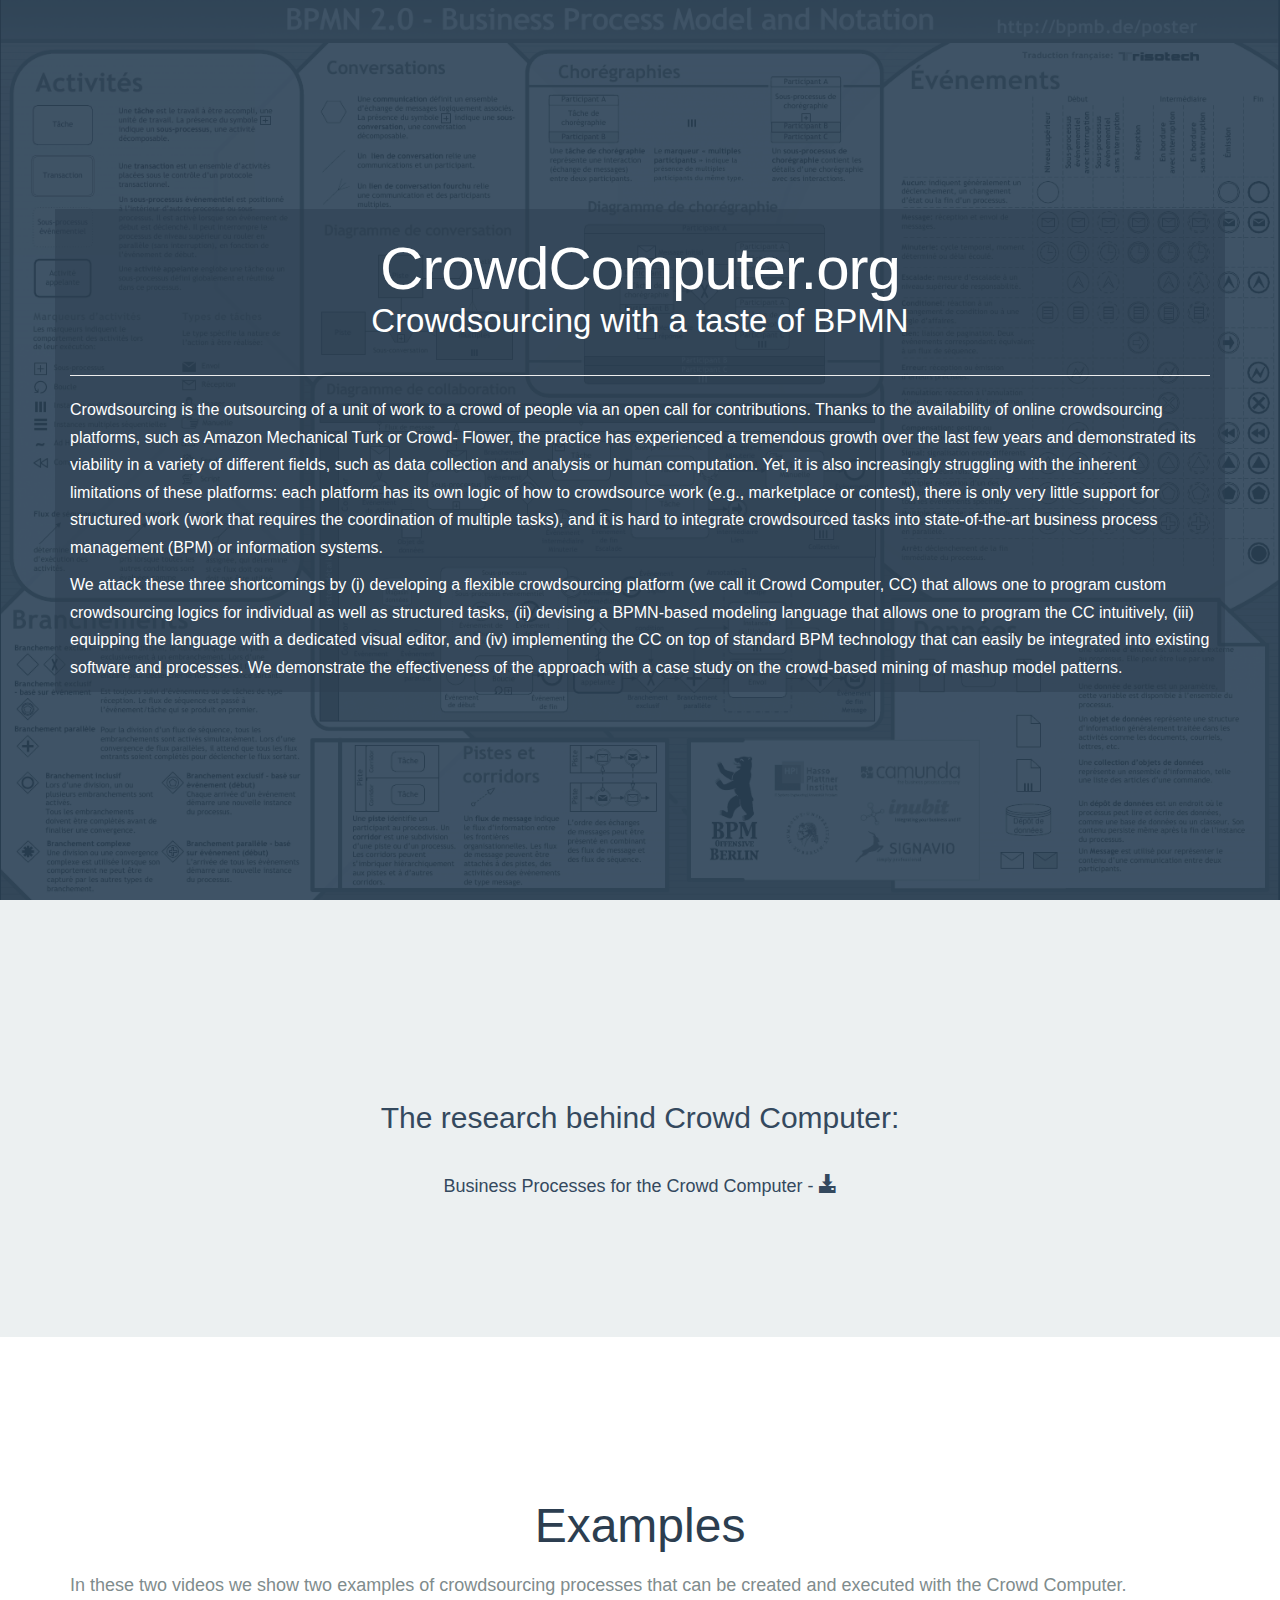
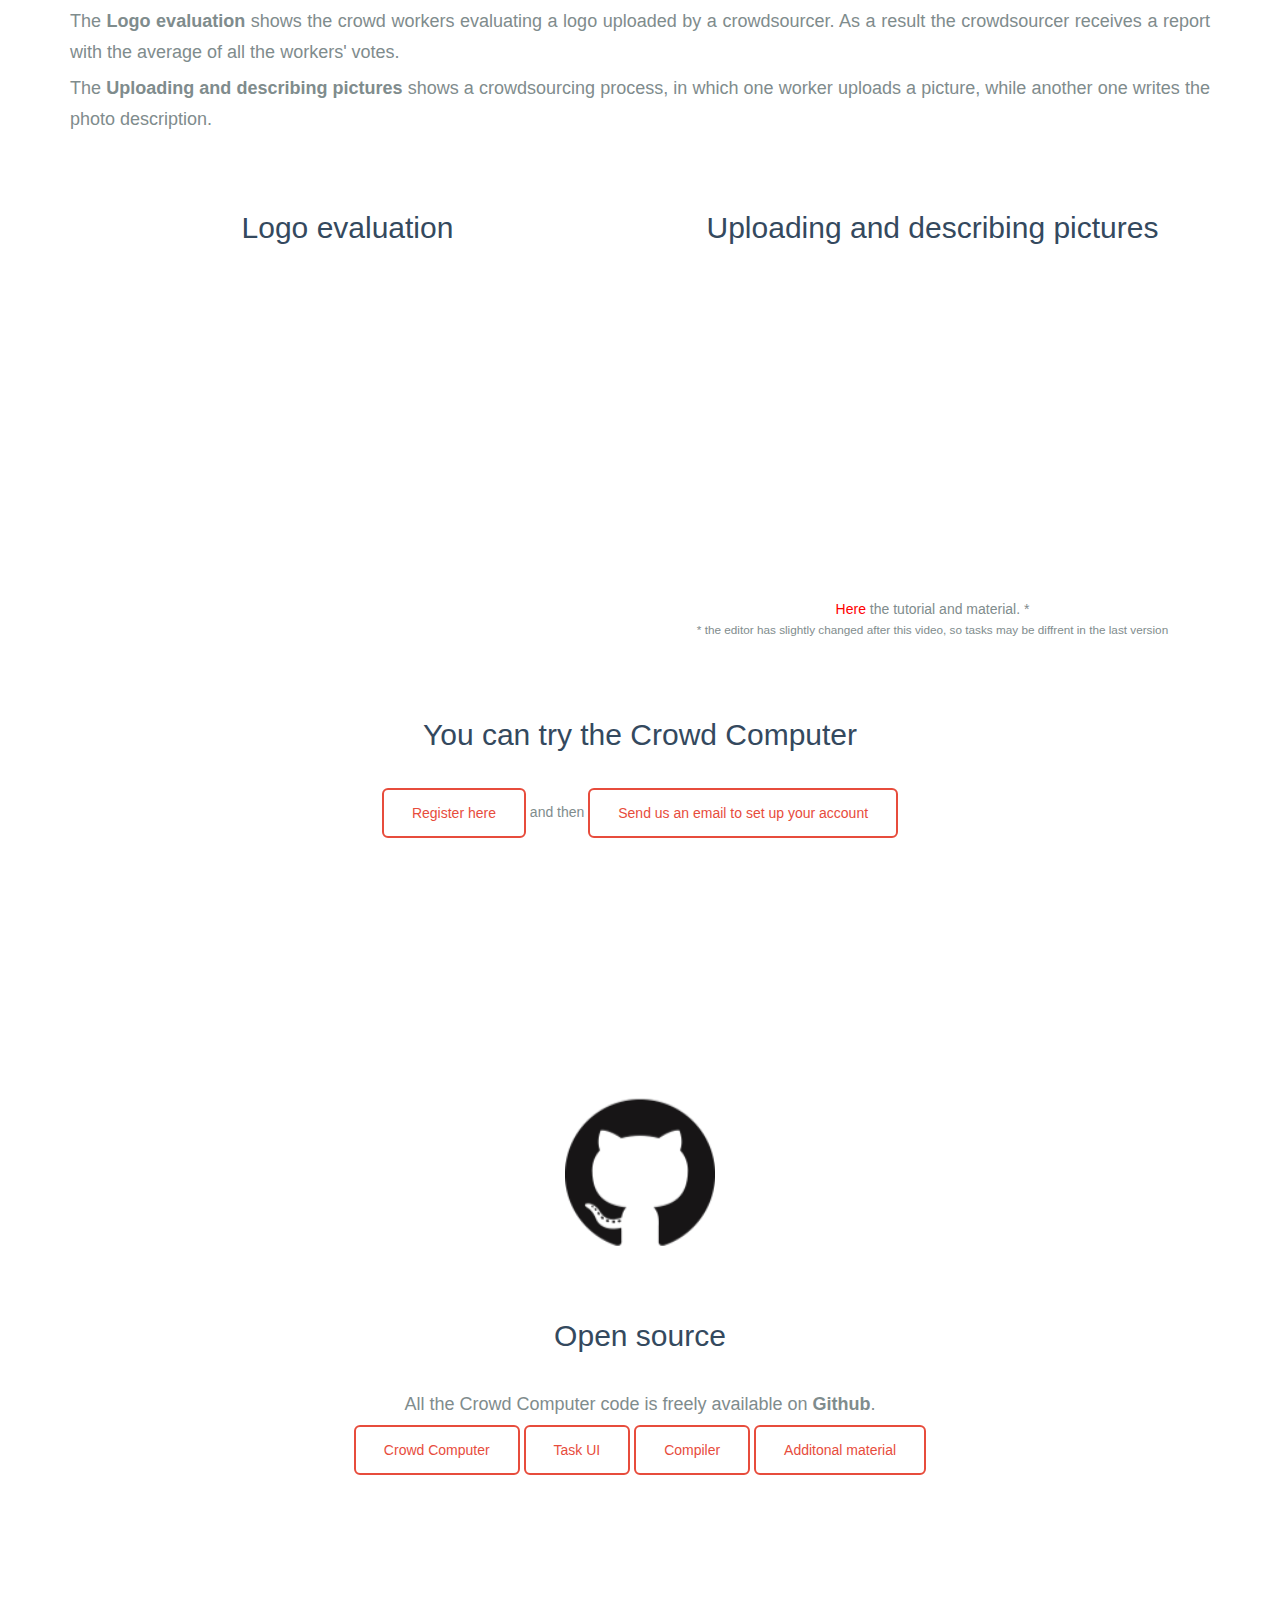
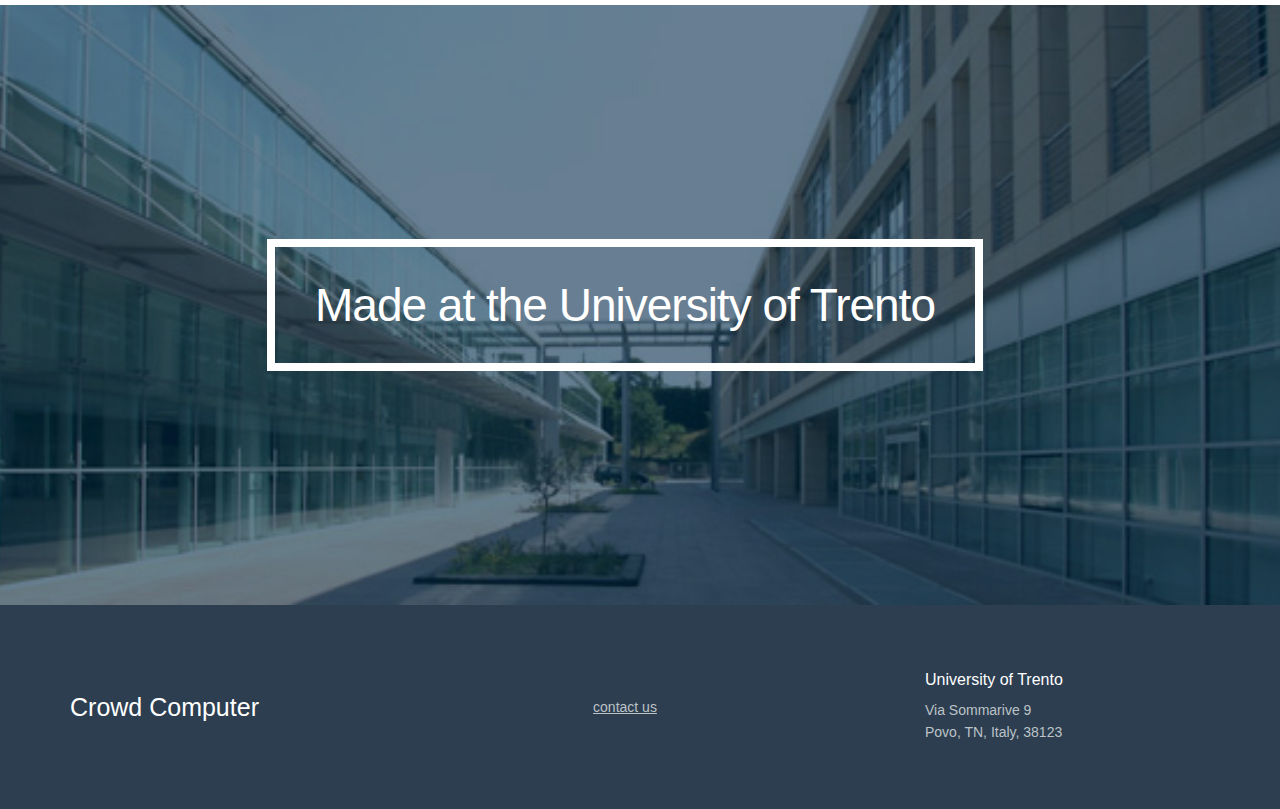
==== index.html @ c8631521 "Update index.html" ====
<!DOCTYPE html>
<html lang="en">
<head>
    <meta charset="utf-8">
    <title>Crowd Computer</title>
    <meta name="apple-mobile-web-app-capable" content="yes"/>
    <meta name="viewport" content="width=device-width, initial-scale=1.0, maximum-scale=1.0, user-scalable=no"/>
    <meta name="apple-mobile-web-app-status-bar-style" content="black"/>
    <link rel="shortcut icon" href="img/cc.png">
    <link rel="stylesheet" href="flat-ui/bootstrap/css/bootstrap.css">
    <link rel="stylesheet" href="flat-ui/css/flat-ui.css">
    <!-- Using only with Flat-UI (free)-->
    <link rel="stylesheet" href="common-files/css/icon-font.css">
    <link href="flat-ui/css/flat-ui.css" rel="stylesheet">
    <!-- end -->
    <link rel="stylesheet" href="common-files/css/animations.css">
    <link rel="stylesheet" href="ui-kit/ui-kit-header/css/ui-kit-styles.css">
    <link rel="stylesheet" href="ui-kit/ui-kit-content/css/ui-kit-styles.css">
    <link rel="stylesheet" href="ui-kit/ui-kit-footer/css/ui-kit-styles.css">
    <link rel="stylesheet" href="css/main-page.css">
    
</head>
<script>
    (function (i, s, o, g, r, a, m) {
        i['GoogleAnalyticsObject'] = r;
        i[r] = i[r] || function () {
            (i[r].q = i[r].q || []).push(arguments)
        }, i[r].l = 1 * new Date();
        a = s.createElement(o),
                m = s.getElementsByTagName(o)[0];
        a.async = 1;
        a.src = g;
        m.parentNode.insertBefore(a, m)
    })(window, document, 'script', '//www.google-analytics.com/analytics.js', 'ga');

    ga('create', 'UA-53403316-1', 'auto');
    ga('send', 'pageview');

</script>
<body>
<!--  <section class="header-11-sub bg-midnight-blue">
       <div class="background">&nbsp;</div>
       <div class="container">
         <div class="row">
           <div class="col-sm-4">
             <h3>Features of Startup Framework</h3>
             <p>You have the design, you have the code. We’ve created the product that will help your startup to look even better.</p>
             <div class="signup-form">
               <form>
                 <div class="form-group">
                   <input class="form-control" type="text" placeholder="Your E-mail">
                 </div>
                 <div class="form-group">
                   <div>
                     <input type="password" class="form-control" placeholder="Password">
                   </div>
                   <div>
                     <input type="password" class="form-control" placeholder="Confirmation">
                   </div>
                 </div>
                 <div class="form-group">
                   <button type="submit" class="btn btn-block btn-info">Sign Up</button>
                 </div>
               </form>
             </div>
             <div class="additional-links">By signing up you agree to <a href="#">Terms of Use</a> and <a href="#">Privacy Policy</a>
             </div>
           </div>
           <div class="col-sm-7 col-sm-offset-1 player-wrapper">
             <div class="player">
               <iframe id="pPlayer" src="http://player.vimeo.com/video/80282064?title=0&amp;byline=0&amp;portrait=0&amp;api=1&amp;player_id=pPlayer" frameborder="0" webkitallowfullscreen mozallowfullscreen allowfullscreen></iframe>
             </div>
           </div>
         </div>
       </div>
     </section> -->
<section class="header-11-sub v-center bg-belize-hole">
    <div class="background">&nbsp;</div>
    <div>
        <div class="container">
            <div class="row ">
                <div class="col-sm-12 text-center">
                    <div class="hero-unit ">
                        <h1>CrowdComputer.org </h1>

                        <h3>Crowdsourcing with a taste of BPMN</h3>
                    </div>
                    <!-- <h3>Welcome to</h3> -->
                </div>

                <div class="col-sm-12">
                    <hr/>
                    <p>Crowdsourcing is the outsourcing of a unit of work to a crowd of people via an open call for
                        contributions. Thanks to the availability of online crowdsourcing platforms, such as Amazon
                        Mechanical Turk or Crowd- Flower, the practice has experienced a tremendous growth over the last
                        few years and demonstrated its viability in a variety of different fields, such as data
                        collection and analysis or human computation. Yet, it is also increasingly struggling with the
                        inherent limitations of these platforms: each platform has its own logic of how to crowdsource
                        work (e.g., marketplace or contest), there is only very little support for structured work (work
                        that requires the coordination of multiple tasks), and it is hard to integrate crowdsourced
                        tasks into state-of-the-art business process management (BPM) or information systems.</p>

                    <p>
                        We attack these three shortcomings by (i) developing a flexible crowdsourcing platform (we call
                        it Crowd Computer, CC) that allows one to program custom crowdsourcing logics for individual as
                        well as structured tasks, (ii) devising a BPMN-based modeling language that allows one to
                        program the CC intuitively, (iii) equipping the language with a dedicated visual editor, and
                        (iv) implementing the CC on top of standard BPM technology that can easily be integrated into
                        existing software and processes. We demonstrate the effectiveness of the approach with a case
                        study on the crowd-based mining of mashup model patterns.

                    </p>
                </div>

            </div>
        </div>
    </div>
    <!-- <a class="control-btn fui-arrow-down" href="#"></a> -->
</section>

<section class="content-8 bg-clouds">
    <div class="row">
        <div class="col-sm-12">
            <h3>The research behind Crowd Computer:
            </h3>
            <p class="link-color">  <a
                    href="http://disi.unitn.it/~tranquillini/uni/static/papers/KucherbaevBPMS22012.pdf" target="_blank"> Business Processes for the Crowd Computer - <span
                    class="glyphicon glyphicon-download-alt"></span></a></p>
        </div>
    </div>
</section>
<!--  <section class="content-23 v-center bg-belize-hole hidden">
     <div>
       <div class="container">
         <div class="hero-unit hero-unit-bordered myhead ">
           <h3>Welcome to</h3>
           <h1>CrowdComputer.org</h1>
           <p>Reinventing crowdsourcing one bit at a time
             </p>
         </div>
       </div>
     </div>
     <a class="control-btn fui-arrow-down" href="#"></a>
   </section> -->

<!-- <section class="content-8 " style="opacity: 1;">
    <div>
        <div class="container">
            <div class="row">
                <div class="col-sm-12">
                    <h3> BPMN4Crowd: modeling BPMN exploting the crowd</h3>
                </div>
                <div class="col-sm-12">
                    <div id="carousel-example-generic" class="carousel slide" data-ride="carousel">
                        <ol class="carousel-indicators">
                            <li data-target="#carousel-example-generic" data-slide-to="0" class="active"></li>
                            <li data-target="#carousel-example-generic" data-slide-to="1"></li>
                            <li data-target="#carousel-example-generic" data-slide-to="2"></li>
                        </ol>

                        <div class="carousel-inner" role="listbox">
                            <div class="item active">
                                <img src="img/bpmn.png" alt="...">

                                <div class="carousel-caption">
                                    ...
                                </div>
                            </div>
                            <div class="item">
                                <img src="img/bpmn.png" alt="...">

                                <div class="carousel-caption">
                                    ...
                                </div>
                            </div>
                        </div>

                        <a class="left carousel-control" href="#carousel-example-generic" role="button"
                           data-slide="prev">
                            <span class="glyphicon glyphicon-chevron-left"></span>
                            <span class="sr-only">Previous</span>
                        </a>
                        <a class="right carousel-control" href="#carousel-example-generic" role="button"
                           data-slide="next">
                            <span class="glyphicon glyphicon-chevron-right"></span>
                            <span class="sr-only">Next</span>
                        </a>
                    </div>
                </div>
            </div>
        </div>
    </div>
</section>
-->

<section class="content-8 v-center bg-white">
    <div>
        <div class="container">
            <div class="row">
              <div class="col-sm-12">
                <h1>Examples</h1>
                <div class="description">

                <p> In these two videos we show two examples of crowdsourcing processes that can be created and executed with the Crowd Computer.</p>
                <p>The <b>Logo evaluation</b> shows the crowd workers evaluating a logo uploaded by a crowdsourcer. As a result the crowdsourcer receives a report with the average of all the workers' votes.</p>
                <p>The <b>Uploading and describing pictures</b> shows a crowdsourcing process, in which one worker uploads a picture, while another one writes the photo description.</p>
                  
              </div>
            </div>

              <div class="col-sm-6">
                <h3>Logo evaluation</h3>
                <iframe width="560" height="315"
                src="http://www.youtube-nocookie.com/embed/z-BIGraWPC8"
                frameborder="0" allowfullscreen></iframe>


              </div>
                <div class="col-sm-6">
                  <h3>Uploading and describing pictures</h3>
                    <iframe  width="560" height="315" src="http://www.youtube-nocookie.com/embed/ghcIN1RSIGw"
                            frameborder="0" allowfullscreen></iframe> <a
                            href="https://github.com/Crowdcomputer/CC/wiki/T0.0.Tutorial" target="_blank"
                            style="color:red">Here</a> the tutorial and material. *<br />
                        <small> * the editor has slightly changed after this video, so tasks may be diffrent in the last version</small></p>
                    <p></p>
                </div>

            </div>
            <div class="row">
                <div class="col-sm-6 col-sm-offset-3">
                    <h3>You can try the Crowd Computer</h3>
                    <a class="btn btn-large btn-clear"
                       href="http://new.crowdcomputer.org/login/" target="_blank">Register here</a> and then
                    <a class="btn btn-large btn-clear"
                       href="mailto:stefano.tranquillini@gmail.com">Send us an email to set up your account</a>
                </div>
            </div>
        </div>
    </div>
</section>

<section class="content-8 v-center welcome-block-opensource ani-processed" style="opacity: 1;">
    <div>
        <div class="container">
            <img width="150" height="150" alt="" src="img/gh.png">

            <h3>Open source</h3>


            <div class="row">
                <div class="col-sm-12">
                    <p>All the Crowd Computer code is freely available on <b>Github</b>.
                    </p>
                    <!--p>
                      <iframe src="http://ghbtns.com/github-btn.html?user=CrowdCafe&amp;repo=crowdcafe&amp;type=watch&amp;count=true&amp;size=large" allowtransparency="true" frameborder="0" scrolling="0" width="152px" height="30px"></iframe>
                      <iframe src="http://ghbtns.com/github-btn.html?user=CrowdCafe&amp;repo=crowdcafe&amp;type=fork&amp;count=true&amp;size=large" allowtransparency="true" frameborder="0" scrolling="0" width="152px" height="30px"></iframe>
                    </p-->
                    <a class="btn btn-large btn-clear" href="https://github.com/Crowdcomputer/CC" target="_blank">Crowd Computer</a>
                    <a class="btn btn-large btn-clear"
                       href="https://github.com/Crowdcomputer/BPMN4Crowd-Activiti-Task-UIs" target="_blank">Task UI</a>
                    <a class="btn btn-large btn-clear" href="https://github.com/Crowdcomputer/BPMN4Crowd-Compiler"
                       target="_blank">Compiler</a>
                    <a class="btn btn-large btn-clear" href="https://github.com/Crowdcomputer/" target="_blank">Additonal
                        material</a>

                </div>
            </div>
        </div>
    </div>
</section>

<section class="content-23 v-center ani-processed trento">
    <div class="background">&nbsp;</div>
    <div>
        <div class="container">
            <div class="row v-center">
                <div class="col-ml-12">
                    <div class="hero-unit hero-unit-bordered">
                        <h1>Made at the University of Trento</h1></div>
                </div>
            </div>

        </div>
    </div>
    </div>
</section>
<footer class="footer-3">
    <div class="container">
        <div class="row v-center">
            <div class="col-sm-3">
                <a class="brand" href="#">Crowd Computer</a>
            </div>
            <div class="col-sm-6">
                <div class="additional-links" style="text-align:center">
                    <a href="mailto:team@crowdcomputer.org">contact us</a>
                </div>
            </div>
            <div class="col-sm-3">
                <h6><a href="www.lifeparticipation.org">University of Trento</a></h6>

                <div class="address">
                    Via Sommarive 9
                    <br>Povo, TN, Italy, 38123
                </div>
            </div>
        </div>
    </div>
</footer>
<!-- Placed at the end of the document so the pages load faster -->
<script src="common-files/js/jquery-1.10.2.min.js"></script>
<script src="flat-ui/js/bootstrap.min.js"></script>
<script src="common-files/js/modernizr.custom.js"></script>
<script src="common-files/js/page-transitions.js"></script>
<script src="common-files/js/modernizr.custom.js"></script>
<script src="common-files/js/page-transitions.js"></script>
<script src="common-files/js/jquery.scrollTo-1.4.3.1-min.js"></script>
<script src="common-files/js/jquery.parallax.min.js"></script>
<script src="common-files/js/easing.min.js"></script>
<script src="common-files/js/jquery.svg.js"></script>
<script src="common-files/js/jquery.svganim.js"></script>
<script src="common-files/js/startup-kit.js"></script>
<script type="text/javascript">
    $(window).resize(function () {
        var sH = $(window).height();
        $('section.header-10-sub').css('height', (sH - $('header').outerHeight()) + 'px');
        // $('section:not(.header-10-sub):not(.content-11)').css('height', sH + 'px');

        // if (!el.hasClass('ani-processed')) {
        //     el.eq(0).data('scrollPos', el.eq(0).offset().top - $(window).height() + shift);
        // }
        var sH = $(window).height();
//        this makes it fullscreen
        var size = (sH - $('.header-11-sub').height()) / 2;
        $('.header-11-sub').css('padding-top', size + 'px');
//        size = size * 0.5;
//        $('.header-11-sub').css('padding-top', size + 90 + 'px');
        $('.header-11-sub').css('padding-bottom', size + 'px');
    });

</script>
</body>
</html>
---- flat-ui/css/flat-ui.css ----
@font-face {
  font-family: 'Lato';
  src: url('../fonts/lato/lato-black-webfont.eot');
  src: url('../fonts/lato/lato-black-webfont.eot?#iefix') format('embedded-opentype'), url('../fonts/lato/lato-black-webfont.woff') format('woff'), url('../fonts/lato/lato-black-webfont.ttf') format('truetype'), url('../fonts/lato/lato-black-webfont.svg#latoblack') format('svg');
  font-weight: 900;
  font-style: normal;
}
@font-face {
  font-family: 'Lato';
  src: url('../fonts/lato/lato-bold-webfont.eot');
  src: url('../fonts/lato/lato-bold-webfont.eot?#iefix') format('embedded-opentype'), url('../fonts/lato/lato-bold-webfont.woff') format('woff'), url('../fonts/lato/lato-bold-webfont.ttf') format('truetype'), url('../fonts/lato/lato-bold-webfont.svg#latobold') format('svg');
  font-weight: bold;
  font-style: normal;
}
@font-face {
  font-family: 'Lato';
  src: url('../fonts/lato/lato-bolditalic-webfont.eot');
  src: url('../fonts/lato/lato-bolditalic-webfont.eot?#iefix') format('embedded-opentype'), url('../fonts/lato/lato-bolditalic-webfont.woff') format('woff'), url('../fonts/lato/lato-bolditalic-webfont.ttf') format('truetype'), url('../fonts/lato/lato-bolditalic-webfont.svg#latobold_italic') format('svg');
  font-weight: bold;
  font-style: italic;
}
@font-face {
  font-family: 'Lato';
  src: url('../fonts/lato/lato-italic-webfont.eot');
  src: url('../fonts/lato/lato-italic-webfont.eot?#iefix') format('embedded-opentype'), url('../fonts/lato/lato-italic-webfont.woff') format('woff'), url('../fonts/lato/lato-italic-webfont.ttf') format('truetype'), url('../fonts/lato/lato-italic-webfont.svg#latoitalic') format('svg');
  font-weight: normal;
  font-style: italic;
}
@font-face {
  font-family: 'Lato';
  src: url('../fonts/lato/lato-light-webfont.eot');
  src: url('../fonts/lato/lato-light-webfont.eot?#iefix') format('embedded-opentype'), url('../fonts/lato/lato-light-webfont.woff') format('woff'), url('../fonts/lato/lato-light-webfont.ttf') format('truetype'), url('../fonts/lato/lato-light-webfont.svg#latolight') format('svg');
  font-weight: 300;
  font-style: normal;
}
@font-face {
  font-family: 'Lato';
  src: url('../fonts/lato/lato-regular-webfont.eot');
  src: url('../fonts/lato/lato-regular-webfont.eot?#iefix') format('embedded-opentype'), url('../fonts/lato/lato-regular-webfont.woff') format('woff'), url('../fonts/lato/lato-regular-webfont.ttf') format('truetype'), url('../fonts/lato/lato-regular-webfont.svg#latoregular') format('svg');
  font-weight: normal;
  font-style: normal;
}
@font-face {
  font-family: 'Flat-UI-Icons';
  src: url('../fonts/Flat-UI-Icons.eot');
  src: url('../fonts/Flat-UI-Icons.eot?#iefix') format('embedded-opentype'), url('../fonts/Flat-UI-Icons.woff') format('woff'), url('../fonts/Flat-UI-Icons.ttf') format('truetype'), url('../fonts/Flat-UI-Icons.svg#Flat-UI-Icons') format('svg');
  font-weight: normal;
  font-style: normal;
}
/* Use the following CSS code if you want to use data attributes for inserting your icons */
[data-icon]:before {
  font-family: 'Flat-UI-Icons';
  content: attr(data-icon);
  speak: none;
  font-weight: normal;
  font-variant: normal;
  text-transform: none;
  -webkit-font-smoothing: antialiased;
}
/* Use the following CSS code if you want to have a class per icon */
/*
Instead of a list of all class selectors,
you can use the generic selector below, but it's slower:
[class*="fui-"] {
*/
.fui-arrow-right,
.fui-arrow-left,
.fui-cmd,
.fui-check-inverted,
.fui-heart,
.fui-location,
.fui-plus,
.fui-check,
.fui-cross,
.fui-list,
.fui-new,
.fui-video,
.fui-photo,
.fui-volume,
.fui-time,
.fui-eye,
.fui-chat,
.fui-search,
.fui-user,
.fui-mail,
.fui-lock,
.fui-gear,
.fui-radio-unchecked,
.fui-radio-checked,
.fui-checkbox-unchecked,
.fui-checkbox-checked,
.fui-calendar-solid,
.fui-pause,
.fui-play,
.fui-check-inverted-2 {
  display: inline-block;
  font-family: 'Flat-UI-Icons';
  speak: none;
  font-style: normal;
  font-weight: normal;
  font-variant: normal;
  text-transform: none;
  -webkit-font-smoothing: antialiased;
}
.fui-arrow-right:before {
  content: "\e02c";
}
.fui-arrow-left:before {
  content: "\e02d";
}
.fui-cmd:before {
  content: "\e02f";
}
.fui-check-inverted:before {
  content: "\e006";
}
.fui-heart:before {
  content: "\e007";
}
.fui-location:before {
  content: "\e008";
}
.fui-plus:before {
  content: "\e009";
}
.fui-check:before {
  content: "\e00a";
}
.fui-cross:before {
  content: "\e00b";
}
.fui-list:before {
  content: "\e00c";
}
.fui-new:before {
  content: "\e00d";
}
.fui-video:before {
  content: "\e00e";
}
.fui-photo:before {
  content: "\e00f";
}
.fui-volume:before {
  content: "\e010";
}
.fui-time:before {
  content: "\e011";
}
.fui-eye:before {
  content: "\e012";
}
.fui-chat:before {
  content: "\e013";
}
.fui-search:before {
  content: "\e01c";
}
.fui-user:before {
  content: "\e01d";
}
.fui-mail:before {
  content: "\e01e";
}
.fui-lock:before {
  content: "\e01f";
}
.fui-gear:before {
  content: "\e024";
}
.fui-radio-unchecked:before {
  content: "\e02b";
}
.fui-radio-checked:before {
  content: "\e032";
}
.fui-checkbox-unchecked:before {
  content: "\e033";
}
.fui-checkbox-checked:before {
  content: "\e034";
}
.fui-calendar-solid:before {
  content: "\e022";
}
.fui-pause:before {
  content: "\e03b";
}
.fui-play:before {
  content: "\e03c";
}
.fui-check-inverted-2:before {
  content: "\e000";
}
.dropdown-arrow-inverse {
  border-bottom-color: #34495e !important;
  border-top-color: #34495e !important;
}
body {
  font-family: "Lato", Helvetica, Arial, sans-serif;
  font-size: 18px;
  line-height: 1.72222;
  color: #34495e;
  background-color: #ffffff;
}
a {
  color: #16a085;
  text-decoration: none;
  -webkit-transition: 0.25s;
  transition: 0.25s;
}
a:hover,
a:focus {
  color: #1abc9c;
  text-decoration: none;
}
a:focus {
  outline: none;
}
.img-rounded {
  border-radius: 6px;
}
.img-comment {
  font-size: 15px;
  line-height: 1.2;
  font-style: italic;
  margin: 24px 0;
}
p {
  font-size: 18px;
  line-height: 1.72222;
  margin: 0 0 15px;
}
.lead {
  margin-bottom: 30px;
  font-size: 28px;
  line-height: 1.46428571;
  font-weight: 300;
}
@media (min-width: 768px) {
  .lead {
    font-size: 30.006px;
  }
}
small,
.small {
  font-size: 83%;
  line-height: 2.067;
}
.text-muted {
  color: #bdc3c7;
}
.text-inverse {
  color: #ffffff;
}
.text-primary {
  color: #1abc9c;
}
.text-primary:hover {
  color: #15967d;
}
.text-warning {
  color: #f1c40f;
}
.text-warning:hover {
  color: #c19d0c;
}
.text-danger {
  color: #e74c3c;
}
.text-danger:hover {
  color: #b93d30;
}
.text-success {
  color: #2ecc71;
}
.text-success:hover {
  color: #25a35a;
}
.text-info {
  color: #3498db;
}
.text-info:hover {
  color: #2a7aaf;
}
h1,
h2,
h3,
h4,
h5,
h6,
.h1,
.h2,
.h3,
.h4,
.h5,
.h6 {
  font-family: "Lato", Helvetica, Arial, sans-serif;
  font-weight: 700;
  line-height: 1.1;
  color: inherit;
}
h1 small,
h2 small,
h3 small,
h4 small,
h5 small,
h6 small,
.h1 small,
.h2 small,
.h3 small,
.h4 small,
.h5 small,
.h6 small {
  color: #e7e9ec;
}
h1,
h2,
h3 {
  margin-top: 30px;
  margin-bottom: 15px;
}
h4,
h5,
h6 {
  margin-top: 15px;
  margin-bottom: 15px;
}
h6 {
  font-weight: normal;
}
h1,
.h1 {
  font-size: 61px;
}
h2,
.h2 {
  font-size: 53px;
}
h3,
.h3 {
  font-size: 40px;
}
h4,
.h4 {
  font-size: 29px;
}
h5,
.h5 {
  font-size: 28px;
}
h6,
.h6 {
  font-size: 24px;
}
.page-header {
  padding-bottom: 14px;
  margin: 60px 0 30px;
  border-bottom: 1px solid #e7e9ec;
}
ul,
ol {
  margin-bottom: 15px;
}
dl {
  margin-bottom: 30px;
}
dt,
dd {
  line-height: 1.72222;
}
@media (min-width: 768px) {
  .dl-horizontal dt {
    width: 160px;
  }
  .dl-horizontal dd {
    margin-left: 180px;
  }
}
abbr[title],
abbr[data-original-title] {
  border-bottom: 1px dotted #bdc3c7;
}
blockquote {
  border-left: 3px solid #e7e9ec;
  padding: 0 0 0 16px;
  margin: 0 0 30px;
}
blockquote p {
  font-size: 20px;
  line-height: 1.55;
  font-weight: normal;
  margin-bottom: .4em;
}
blockquote small {
  font-size: 18px;
  line-height: 1.72222;
  font-style: italic;
  color: inherit;
}
blockquote small:before {
  content: "";
}
blockquote.pull-right {
  padding-right: 16px;
  padding-left: 0;
  border-right: 3px solid #e7e9ec;
  border-left: 0;
}
blockquote.pull-right small:after {
  content: "";
}
address {
  margin-bottom: 30px;
  line-height: 1.72222;
}
code,
kdb,
pre,
samp {
  font-family: Monaco, Menlo, Consolas, "Courier New", monospace;
}
code {
  font-size: 75%;
  color: #c7254e;
  background-color: #f9f2f4;
  border-radius: 4px;
}
pre {
  padding: 8px;
  margin: 0 0 15px;
  font-size: 13px;
  line-height: 1.72222;
  color: inherit;
  background-color: #ffffff;
  border: 2px solid #e7e9ec;
  border-radius: 6px;
  white-space: pre;
}
.pre-scrollable {
  max-height: 340px;
}
.btn {
  border: none;
  font-size: 15px;
  font-weight: normal;
  line-height: 1.4;
  border-radius: 4px;
  padding: 10px 15px;
  -webkit-font-smoothing: subpixel-antialiased;
  -webkit-transition: border .25s linear, color .25s linear, background-color .25s linear;
  transition: border .25s linear, color .25s linear, background-color .25s linear;
}
.btn:hover,
.btn:focus {
  outline: none;
  color: #ffffff;
}
.btn:active,
.btn.active {
  outline: none;
  -webkit-box-shadow: none;
  box-shadow: none;
}
.btn.disabled,
.btn[disabled],
fieldset[disabled] .btn {
  background-color: #bdc3c7;
  color: rgba(255, 255, 255, 0.75);
  opacity: 0.7;
  filter: alpha(opacity=70);
}
.btn > [class^="fui-"] {
  margin: 0 1px;
  position: relative;
  line-height: 1;
  top: 1px;
}
.btn-xs.btn > [class^="fui-"] {
  font-size: 11px;
  top: 0;
}
.btn-hg.btn > [class^="fui-"] {
  top: 2px;
}
.btn-default {
  color: #ffffff;
  background-color: #bdc3c7;
}
.btn-default:hover,
.btn-default:focus,
.btn-default:active,
.btn-default.active,
.open .dropdown-toggle.btn-default {
  color: #ffffff;
  background-color: #cacfd2;
  border-color: #cacfd2;
}
.btn-default:active,
.btn-default.active,
.open .dropdown-toggle.btn-default {
  background: #a1a6a9;
  border-color: #a1a6a9;
}
.btn-default.disabled,
.btn-default[disabled],
fieldset[disabled] .btn-default,
.btn-default.disabled:hover,
.btn-default[disabled]:hover,
fieldset[disabled] .btn-default:hover,
.btn-default.disabled:focus,
.btn-default[disabled]:focus,
fieldset[disabled] .btn-default:focus,
.btn-default.disabled:active,
.btn-default[disabled]:active,
fieldset[disabled] .btn-default:active,
.btn-default.disabled.active,
.btn-default[disabled].active,
fieldset[disabled] .btn-default.active {
  background-color: #bdc3c7;
  border-color: #bdc3c7;
}
.btn-primary {
  color: #ffffff;
  background-color: #1abc9c;
}
.btn-primary:hover,
.btn-primary:focus,
.btn-primary:active,
.btn-primary.active,
.open .dropdown-toggle.btn-primary {
  color: #ffffff;
  background-color: #48c9b0;
  border-color: #48c9b0;
}
.btn-primary:active,
.btn-primary.active,
.open .dropdown-toggle.btn-primary {
  background: #16a085;
  border-color: #16a085;
}
.btn-primary.disabled,
.btn-primary[disabled],
fieldset[disabled] .btn-primary,
.btn-primary.disabled:hover,
.btn-primary[disabled]:hover,
fieldset[disabled] .btn-primary:hover,
.btn-primary.disabled:focus,
.btn-primary[disabled]:focus,
fieldset[disabled] .btn-primary:focus,
.btn-primary.disabled:active,
.btn-primary[disabled]:active,
fieldset[disabled] .btn-primary:active,
.btn-primary.disabled.active,
.btn-primary[disabled].active,
fieldset[disabled] .btn-primary.active {
  background-color: #1abc9c;
  border-color: #1abc9c;
}
.btn-info {
  color: #ffffff;
  background-color: #3498db;
}
.btn-info:hover,
.btn-info:focus,
.btn-info:active,
.btn-info.active,
.open .dropdown-toggle.btn-info {
  color: #ffffff;
  background-color: #5dade2;
  border-color: #5dade2;
}
.btn-info:active,
.btn-info.active,
.open .dropdown-toggle.btn-info {
  background: #2c81ba;
  border-color: #2c81ba;
}
.btn-info.disabled,
.btn-info[disabled],
fieldset[disabled] .btn-info,
.btn-info.disabled:hover,
.btn-info[disabled]:hover,
fieldset[disabled] .btn-info:hover,
.btn-info.disabled:focus,
.btn-info[disabled]:focus,
fieldset[disabled] .btn-info:focus,
.btn-info.disabled:active,
.btn-info[disabled]:active,
fieldset[disabled] .btn-info:active,
.btn-info.disabled.active,
.btn-info[disabled].active,
fieldset[disabled] .btn-info.active {
  background-color: #3498db;
  border-color: #3498db;
}
.btn-danger {
  color: #ffffff;
  background-color: #e74c3c;
}
.btn-danger:hover,
.btn-danger:focus,
.btn-danger:active,
.btn-danger.active,
.open .dropdown-toggle.btn-danger {
  color: #ffffff;
  background-color: #ec7063;
  border-color: #ec7063;
}
.btn-danger:active,
.btn-danger.active,
.open .dropdown-toggle.btn-danger {
  background: #c44133;
  border-color: #c44133;
}
.btn-danger.disabled,
.btn-danger[disabled],
fieldset[disabled] .btn-danger,
.btn-danger.disabled:hover,
.btn-danger[disabled]:hover,
fieldset[disabled] .btn-danger:hover,
.btn-danger.disabled:focus,
.btn-danger[disabled]:focus,
fieldset[disabled] .btn-danger:focus,
.btn-danger.disabled:active,
.btn-danger[disabled]:active,
fieldset[disabled] .btn-danger:active,
.btn-danger.disabled.active,
.btn-danger[disabled].active,
fieldset[disabled] .btn-danger.active {
  background-color: #e74c3c;
  border-color: #e74c3c;
}
.btn-success {
  color: #ffffff;
  background-color: #2ecc71;
}
.btn-success:hover,
.btn-success:focus,
.btn-success:active,
.btn-success.active,
.open .dropdown-toggle.btn-success {
  color: #ffffff;
  background-color: #58d68d;
  border-color: #58d68d;
}
.btn-success:active,
.btn-success.active,
.open .dropdown-toggle.btn-success {
  background: #27ad60;
  border-color: #27ad60;
}
.btn-success.disabled,
.btn-success[disabled],
fieldset[disabled] .btn-success,
.btn-success.disabled:hover,
.btn-success[disabled]:hover,
fieldset[disabled] .btn-success:hover,
.btn-success.disabled:focus,
.btn-success[disabled]:focus,
fieldset[disabled] .btn-success:focus,
.btn-success.disabled:active,
.btn-success[disabled]:active,
fieldset[disabled] .btn-success:active,
.btn-success.disabled.active,
.btn-success[disabled].active,
fieldset[disabled] .btn-success.active {
  background-color: #2ecc71;
  border-color: #2ecc71;
}
.btn-warning {
  color: #ffffff;
  background-color: #f1c40f;
}
.btn-warning:hover,
.btn-warning:focus,
.btn-warning:active,
.btn-warning.active,
.open .dropdown-toggle.btn-warning {
  color: #ffffff;
  background-color: #f5d313;
  border-color: #f5d313;
}
.btn-warning:active,
.btn-warning.active,
.open .dropdown-toggle.btn-warning {
  background: #cda70d;
  border-color: #cda70d;
}
.btn-warning.disabled,
.btn-warning[disabled],
fieldset[disabled] .btn-warning,
.btn-warning.disabled:hover,
.btn-warning[disabled]:hover,
fieldset[disabled] .btn-warning:hover,
.btn-warning.disabled:focus,
.btn-warning[disabled]:focus,
fieldset[disabled] .btn-warning:focus,
.btn-warning.disabled:active,
.btn-warning[disabled]:active,
fieldset[disabled] .btn-warning:active,
.btn-warning.disabled.active,
.btn-warning[disabled].active,
fieldset[disabled] .btn-warning.active {
  background-color: #f1c40f;
  border-color: #f1c40f;
}
.btn-inverse {
  color: #ffffff;
  background-color: #34495e;
}
.btn-inverse:hover,
.btn-inverse:focus,
.btn-inverse:active,
.btn-inverse.active,
.open .dropdown-toggle.btn-inverse {
  color: #ffffff;
  background-color: #415b76;
  border-color: #415b76;
}
.btn-inverse:active,
.btn-inverse.active,
.open .dropdown-toggle.btn-inverse {
  background: #2c3e50;
  border-color: #2c3e50;
}
.btn-inverse.disabled,
.btn-inverse[disabled],
fieldset[disabled] .btn-inverse,
.btn-inverse.disabled:hover,
.btn-inverse[disabled]:hover,
fieldset[disabled] .btn-inverse:hover,
.btn-inverse.disabled:focus,
.btn-inverse[disabled]:focus,
fieldset[disabled] .btn-inverse:focus,
.btn-inverse.disabled:active,
.btn-inverse[disabled]:active,
fieldset[disabled] .btn-inverse:active,
.btn-inverse.disabled.active,
.btn-inverse[disabled].active,
fieldset[disabled] .btn-inverse.active {
  background-color: #34495e;
  border-color: #34495e;
}
.btn-embossed {
  -webkit-box-shadow: inset 0 -2px 0 rgba(0, 0, 0, 0.15);
  box-shadow: inset 0 -2px 0 rgba(0, 0, 0, 0.15);
}
.btn-embossed.active,
.btn-embossed:active {
  -webkit-box-shadow: inset 0 2px 0 rgba(0, 0, 0, 0.15);
  box-shadow: inset 0 2px 0 rgba(0, 0, 0, 0.15);
}
.btn-wide {
  min-width: 140px;
  padding-left: 30px;
  padding-right: 30px;
}
.btn-link {
  color: #16a085;
}
.btn-link:hover,
.btn-link:focus {
  color: #1abc9c;
  text-decoration: underline;
  background-color: transparent;
}
.btn-link[disabled]:hover,
fieldset[disabled] .btn-link:hover,
.btn-link[disabled]:focus,
fieldset[disabled] .btn-link:focus {
  color: #bdc3c7;
  text-decoration: none;
}
.btn-hg {
  padding: 13px 20px;
  font-size: 22px;
  line-height: 1.227;
  border-radius: 6px;
}
.btn-lg {
  padding: 10px 19px;
  font-size: 17px;
  line-height: 1.471;
  border-radius: 6px;
}
.btn-sm {
  padding: 9px 13px;
  font-size: 13px;
  line-height: 1.385;
  border-radius: 4px;
}
.btn-xs {
  padding: 6px 9px;
  font-size: 12px;
  line-height: 1.083;
  border-radius: 3px;
}
.btn-tip {
  font-weight: 300;
  padding-left: 10px;
  font-size: 92%;
}
.btn-block {
  white-space: normal;
}
.btn-default .caret {
  border-top-color: #ffffff;
}
.btn-primary .caret,
.btn-success .caret,
.btn-warning .caret,
.btn-danger .caret,
.btn-info .caret {
  border-top-color: #ffffff;
}
.dropup .btn-default .caret {
  border-bottom-color: #ffffff;
}
.dropup .btn-primary .caret,
.dropup .btn-success .caret,
.dropup .btn-warning .caret,
.dropup .btn-danger .caret,
.dropup .btn-info .caret {
  border-bottom-color: #ffffff;
}
.btn-group-xs > .btn {
  padding: 6px 9px;
  font-size: 12px;
  line-height: 1.083;
  border-radius: 3px;
}
.btn-group-sm > .btn {
  padding: 9px 13px;
  font-size: 13px;
  line-height: 1.385;
  border-radius: 4px;
}
.btn-group-lg > .btn {
  padding: 10px 19px;
  font-size: 17px;
  line-height: 1.471;
  border-radius: 6px;
}
.btn-group-gh > .btn {
  padding: 13px 20px;
  font-size: 22px;
  line-height: 1.227;
  border-radius: 6px;
}
.btn-group > .btn + .btn {
  margin-left: 0;
}
.btn-group > .btn + .dropdown-toggle {
  border-left: 2px solid rgba(52, 73, 94, 0.15);
  padding-left: 12px;
  padding-right: 12px;
}
.btn-group > .btn + .dropdown-toggle .caret {
  margin-left: 3px;
  margin-right: 3px;
}
.btn-group > .btn.btn-gh + .dropdown-toggle .caret {
  margin-left: 7px;
  margin-right: 7px;
}
.btn-group > .btn.btn-sm + .dropdown-toggle .caret {
  margin-left: 0;
  margin-right: 0;
}
.dropdown-toggle .caret {
  margin-left: 8px;
}
.btn-group > .btn,
.btn-group > .dropdown-menu,
.btn-group > .popover {
  font-weight: 400;
}
.btn-group:focus .dropdown-toggle {
  outline: none;
  -webkit-transition: 0.25s;
  transition: 0.25s;
}
.btn-group.open .dropdown-toggle {
  color: rgba(255, 255, 255, 0.75);
  -webkit-box-shadow: none;
  box-shadow: none;
}
.btn-toolbar .btn.active {
  color: #ffffff;
}
.btn-toolbar .btn > [class^="fui-"] {
  font-size: 16px;
  margin: 0 1px;
}
.caret {
  border-width: 8px 6px;
  border-bottom-color: #34495e;
  border-top-color: #34495e;
  border-style: solid;
  border-bottom-style: none;
  -webkit-transition: 0.25s;
  transition: 0.25s;
  -webkit-transform: scale(1.001);
  -ms-transform: scale(1.001);
  transform: scale(1.001);
}
.dropup .caret,
.dropup .btn-lg .caret,
.navbar-fixed-bottom .dropdown .caret {
  border-bottom-width: 8px;
}
.btn-lg .caret {
  border-top-width: 8px;
  border-right-width: 6px;
  border-left-width: 6px;
}
.select {
  display: inline-block;
  margin-bottom: 10px;
}
[class*="span"] > .select[class*="span"] {
  margin-left: 0;
}
.select[class*="span"] .btn {
  width: 100%;
}
.select.select-block {
  display: block;
  float: none;
  margin-left: 0;
  width: auto;
}
.select.select-block:before,
.select.select-block:after {
  content: " ";
  /* 1 */

  display: table;
  /* 2 */

}
.select.select-block:after {
  clear: both;
}
.select.select-block .btn {
  width: 100%;
}
.select.select-block .dropdown-menu {
  width: 100%;
}
.select .btn {
  width: 220px;
}
.select .btn.btn-hg .filter-option {
  left: 20px;
  right: 40px;
  top: 13px;
}
.select .btn.btn-hg .caret {
  right: 20px;
}
.select .btn.btn-lg .filter-option {
  left: 18px;
  right: 38px;
}
.select .btn.btn-sm .filter-option {
  left: 13px;
  right: 33px;
}
.select .btn.btn-sm .caret {
  right: 13px;
}
.select .btn.btn-xs .filter-option {
  left: 13px;
  right: 33px;
  top: 5px;
}
.select .btn.btn-xs .caret {
  right: 13px;
}
.select .btn .filter-option {
  height: 26px;
  left: 13px;
  overflow: hidden;
  position: absolute;
  right: 33px;
  text-align: left;
  top: 10px;
}
.select .btn .caret {
  position: absolute;
  right: 16px;
  top: 50%;
  margin-top: -3px;
}
.select .btn .dropdown-toggle {
  border-radius: 6px;
}
.select .btn .dropdown-menu {
  min-width: 100%;
}
.select .btn .dropdown-menu dt {
  cursor: default;
  display: block;
  padding: 3px 20px;
}
.select .btn .dropdown-menu li:not(.disabled) > a:hover small {
  color: rgba(255, 255, 255, 0.004);
}
.select .btn .dropdown-menu li > a {
  min-height: 20px;
}
.select .btn .dropdown-menu li > a.opt {
  padding-left: 35px;
}
.select .btn .dropdown-menu li small {
  padding-left: .5em;
}
.select .btn .dropdown-menu li > dt small {
  font-weight: normal;
}
.select .btn > .disabled,
.select .btn .dropdown-menu li.disabled > a {
  cursor: default;
}
.select .caret {
  border-bottom-color: #ffffff;
  border-top-color: #ffffff;
}
legend {
  display: block;
  width: 100%;
  padding: 0;
  margin-bottom: 15px;
  font-size: 24px;
  line-height: inherit;
  color: inherit;
  border-bottom: none;
}
textarea {
  font-size: 20px;
  line-height: 24px;
  padding: 5px 11px;
}
input[type="search"] {
  -webkit-appearance: none !important;
}
label {
  font-weight: normal;
  font-size: 15px;
  line-height: 2.4;
}
.form-control:-moz-placeholder {
  color: #b2bcc5;
  opacity: 1;
}
.form-control::-moz-placeholder {
  color: #b2bcc5;
  opacity: 1;
}
.form-control:-ms-input-placeholder {
  color: #b2bcc5;
}
.form-control::-webkit-input-placeholder {
  color: #b2bcc5;
}
.form-control.placeholder {
  color: #b2bcc5;
}
.form-control {
  border: 2px solid #bdc3c7;
  color: #34495e;
  font-family: "Lato", Helvetica, Arial, sans-serif;
  font-size: 15px;
  line-height: 1.467;
  padding: 8px 12px;
  height: 42px;
  -webkit-appearance: none;
  border-radius: 6px;
  -webkit-box-shadow: none;
  box-shadow: none;
  -webkit-transition: border .25s linear, color .25s linear, background-color .25s linear;
  transition: border .25s linear, color .25s linear, background-color .25s linear;
}
.form-group.focus .form-control,
.form-control:focus {
  border-color: #1abc9c;
  outline: 0;
  -webkit-box-shadow: none;
  box-shadow: none;
}
.form-control[disabled],
.form-control[readonly],
fieldset[disabled] .form-control {
  background-color: #f4f6f6;
  border-color: #d5dbdb;
  color: #d5dbdb;
  cursor: default;
  opacity: 0.7;
  filter: alpha(opacity=70);
}
.form-control.flat {
  border-color: transparent;
}
.form-control.flat:hover {
  border-color: #bdc3c7;
}
.form-control.flat:focus {
  border-color: #1abc9c;
}
.input-sm {
  height: 35px;
  padding: 6px 10px;
  font-size: 13px;
  line-height: 1.462;
  border-radius: 6px;
}
select.input-sm {
  height: 35px;
  line-height: 35px;
}
textarea.input-sm {
  height: auto;
}
.input-lg {
  height: 45px;
  padding: 10px 15px;
  font-size: 17px;
  line-height: 1.235;
  border-radius: 6px;
}
select.input-lg {
  height: 45px;
  line-height: 45px;
}
textarea.input-lg {
  height: auto;
}
.input-hg {
  height: 53px;
  padding: 10px 16px;
  font-size: 22px;
  line-height: 1.318;
  border-radius: 6px;
}
select.input-hg {
  height: 53px;
  line-height: 53px;
}
textarea.input-hg {
  height: auto;
}
.has-warning .help-block,
.has-warning .control-label {
  color: #f1c40f;
}
.has-warning .form-control {
  color: #f1c40f;
  border-color: #f1c40f;
  -webkit-box-shadow: none;
  box-shadow: none;
}
.has-warning .form-control:-moz-placeholder {
  color: #f1c40f;
  opacity: 1;
}
.has-warning .form-control::-moz-placeholder {
  color: #f1c40f;
  opacity: 1;
}
.has-warning .form-control:-ms-input-placeholder {
  color: #f1c40f;
}
.has-warning .form-control::-webkit-input-placeholder {
  color: #f1c40f;
}
.has-warning .form-control.placeholder {
  color: #f1c40f;
}
.has-warning .form-control:focus {
  border-color: #f1c40f;
  -webkit-box-shadow: none;
  box-shadow: none;
}
.has-warning .input-group-addon {
  color: #f1c40f;
  border-color: #f1c40f;
  background-color: #ffffff;
}
.has-error .help-block,
.has-error .control-label {
  color: #e74c3c;
}
.has-error .form-control {
  color: #e74c3c;
  border-color: #e74c3c;
  -webkit-box-shadow: none;
  box-shadow: none;
}
.has-error .form-control:-moz-placeholder {
  color: #e74c3c;
  opacity: 1;
}
.has-error .form-control::-moz-placeholder {
  color: #e74c3c;
  opacity: 1;
}
.has-error .form-control:-ms-input-placeholder {
  color: #e74c3c;
}
.has-error .form-control::-webkit-input-placeholder {
  color: #e74c3c;
}
.has-error .form-control.placeholder {
  color: #e74c3c;
}
.has-error .form-control:focus {
  border-color: #e74c3c;
  -webkit-box-shadow: none;
  box-shadow: none;
}
.has-error .input-group-addon {
  color: #e74c3c;
  border-color: #e74c3c;
  background-color: #ffffff;
}
.has-success .help-block,
.has-success .control-label {
  color: #2ecc71;
}
.has-success .form-control {
  color: #2ecc71;
  border-color: #2ecc71;
  -webkit-box-shadow: none;
  box-shadow: none;
}
.has-success .form-control:-moz-placeholder {
  color: #2ecc71;
  opacity: 1;
}
.has-success .form-control::-moz-placeholder {
  color: #2ecc71;
  opacity: 1;
}
.has-success .form-control:-ms-input-placeholder {
  color: #2ecc71;
}
.has-success .form-control::-webkit-input-placeholder {
  color: #2ecc71;
}
.has-success .form-control.placeholder {
  color: #2ecc71;
}
.has-success .form-control:focus {
  border-color: #2ecc71;
  -webkit-box-shadow: none;
  box-shadow: none;
}
.has-success .input-group-addon {
  color: #2ecc71;
  border-color: #2ecc71;
  background-color: #ffffff;
}
.help-block {
  font-size: 15px;
  margin-bottom: 5px;
  color: inherit;
}
.form-group {
  position: relative;
  margin-bottom: 20px;
}
.form-horizontal .control-label,
.form-horizontal .radio,
.form-horizontal .checkbox,
.form-horizontal .radio-inline,
.form-horizontal .checkbox-inline {
  margin-top: 0;
  margin-bottom: 0;
  padding-top: 6px;
}
.form-horizontal .form-group {
  margin-left: -15px;
  margin-right: -15px;
}
.form-horizontal .form-group:before,
.form-horizontal .form-group:after {
  content: " ";
  /* 1 */

  display: table;
  /* 2 */

}
.form-horizontal .form-group:after {
  clear: both;
}
.form-horizontal .form-control-static {
  padding-top: 6px;
}
.form-group {
  position: relative;
}
.form-control + .input-icon {
  position: absolute;
  top: 2px;
  right: 2px;
  line-height: 37px;
  vertical-align: middle;
  font-size: 20px;
  color: #b2bcc5;
  background-color: #ffffff;
  padding: 0 12px 0 0;
  border-radius: 6px;
}
.input-hg + .input-icon {
  line-height: 49px;
  padding: 0 16px 0 0;
}
.input-lg + .input-icon {
  line-height: 41px;
  padding: 0 15px 0 0;
}
.input-sm + .input-icon {
  font-size: 18px;
  line-height: 30px;
  padding: 0 10px 0 0;
}
.has-success .input-icon {
  color: #2ecc71;
}
.has-warning .input-icon {
  color: #f1c40f;
}
.has-error .input-icon {
  color: #e74c3c;
}
.form-control[disabled] + .input-icon,
.form-control[readonly] + .input-icon,
fieldset[disabled] .form-control + .input-icon,
.form-control.disabled + .input-icon {
  color: #d5dbdb;
  background-color: transparent;
  opacity: 0.7;
  filter: alpha(opacity=70);
}
.input-group-hg > .form-control,
.input-group-hg > .input-group-addon,
.input-group-hg > .input-group-btn > .btn {
  height: 53px;
  padding: 10px 16px;
  font-size: 22px;
  line-height: 1.318;
  border-radius: 6px;
}
select.input-group-hg > .form-control,
select.input-group-hg > .input-group-addon,
select.input-group-hg > .input-group-btn > .btn {
  height: 53px;
  line-height: 53px;
}
textarea.input-group-hg > .form-control,
textarea.input-group-hg > .input-group-addon,
textarea.input-group-hg > .input-group-btn > .btn {
  height: auto;
}
.input-group-lg > .form-control,
.input-group-lg > .input-group-addon,
.input-group-lg > .input-group-btn > .btn {
  height: 45px;
  padding: 10px 15px;
  font-size: 17px;
  line-height: 1.235;
  border-radius: 6px;
}
select.input-group-lg > .form-control,
select.input-group-lg > .input-group-addon,
select.input-group-lg > .input-group-btn > .btn {
  height: 45px;
  line-height: 45px;
}
textarea.input-group-lg > .form-control,
textarea.input-group-lg > .input-group-addon,
textarea.input-group-lg > .input-group-btn > .btn {
  height: auto;
}
.input-group-sm > .form-control,
.input-group-sm > .input-group-addon,
.input-group-sm > .input-group-btn > .btn {
  height: 35px;
  padding: 6px 10px;
  font-size: 13px;
  line-height: 1.462;
  border-radius: 6px;
}
select.input-group-sm > .form-control,
select.input-group-sm > .input-group-addon,
select.input-group-sm > .input-group-btn > .btn {
  height: 35px;
  line-height: 35px;
}
textarea.input-group-sm > .form-control,
textarea.input-group-sm > .input-group-addon,
textarea.input-group-sm > .input-group-btn > .btn {
  height: auto;
}
.input-group-addon {
  padding: 10px 12px;
  font-size: 15px;
  color: #ffffff;
  text-align: center;
  background-color: #bdc3c7;
  border: 1px solid #bdc3c7;
  border-radius: 6px;
  -webkit-transition: border .25s linear, color .25s linear, background-color .25s linear;
  transition: border .25s linear, color .25s linear, background-color .25s linear;
}
.input-group-hg .input-group-addon,
.input-group-lg .input-group-addon,
.input-group-sm .input-group-addon {
  line-height: 1;
}
.input-group .form-control:first-child,
.input-group-addon:first-child,
.input-group-btn:first-child > .btn,
.input-group-btn:first-child > .dropdown-toggle,
.input-group-btn:last-child > .btn:not(:last-child):not(.dropdown-toggle) {
  border-bottom-right-radius: 0;
  border-top-right-radius: 0;
}
.input-group .form-control:last-child,
.input-group-addon:last-child,
.input-group-btn:last-child > .btn,
.input-group-btn:last-child > .dropdown-toggle,
.input-group-btn:first-child > .btn:not(:first-child) {
  border-bottom-left-radius: 0;
  border-top-left-radius: 0;
}
.form-group.focus .input-group-addon,
.input-group.focus .input-group-addon {
  background-color: #1abc9c;
  border-color: #1abc9c;
}
.form-group.focus .input-group-btn > .btn-default + .btn-default,
.input-group.focus .input-group-btn > .btn-default + .btn-default {
  border-left-color: #16a085;
}
.form-group.focus .input-group-btn .btn,
.input-group.focus .input-group-btn .btn {
  border-color: #1abc9c;
  background-color: #ffffff;
  color: #1abc9c;
}
.form-group.focus .input-group-btn .btn-default,
.input-group.focus .input-group-btn .btn-default {
  color: #ffffff;
  background-color: #1abc9c;
}
.form-group.focus .input-group-btn .btn-default:hover,
.input-group.focus .input-group-btn .btn-default:hover,
.form-group.focus .input-group-btn .btn-default:focus,
.input-group.focus .input-group-btn .btn-default:focus,
.form-group.focus .input-group-btn .btn-default:active,
.input-group.focus .input-group-btn .btn-default:active,
.form-group.focus .input-group-btn .btn-default.active,
.input-group.focus .input-group-btn .btn-default.active,
.open .dropdown-toggle.form-group.focus .input-group-btn .btn-default,
.open .dropdown-toggle.input-group.focus .input-group-btn .btn-default {
  color: #ffffff;
  background-color: #48c9b0;
  border-color: #48c9b0;
}
.form-group.focus .input-group-btn .btn-default:active,
.input-group.focus .input-group-btn .btn-default:active,
.form-group.focus .input-group-btn .btn-default.active,
.input-group.focus .input-group-btn .btn-default.active,
.open .dropdown-toggle.form-group.focus .input-group-btn .btn-default,
.open .dropdown-toggle.input-group.focus .input-group-btn .btn-default {
  background: #16a085;
  border-color: #16a085;
}
.form-group.focus .input-group-btn .btn-default.disabled,
.input-group.focus .input-group-btn .btn-default.disabled,
.form-group.focus .input-group-btn .btn-default[disabled],
.input-group.focus .input-group-btn .btn-default[disabled],
fieldset[disabled] .form-group.focus .input-group-btn .btn-default,
fieldset[disabled] .input-group.focus .input-group-btn .btn-default,
.form-group.focus .input-group-btn .btn-default.disabled:hover,
.input-group.focus .input-group-btn .btn-default.disabled:hover,
.form-group.focus .input-group-btn .btn-default[disabled]:hover,
.input-group.focus .input-group-btn .btn-default[disabled]:hover,
fieldset[disabled] .form-group.focus .input-group-btn .btn-default:hover,
fieldset[disabled] .input-group.focus .input-group-btn .btn-default:hover,
.form-group.focus .input-group-btn .btn-default.disabled:focus,
.input-group.focus .input-group-btn .btn-default.disabled:focus,
.form-group.focus .input-group-btn .btn-default[disabled]:focus,
.input-group.focus .input-group-btn .btn-default[disabled]:focus,
fieldset[disabled] .form-group.focus .input-group-btn .btn-default:focus,
fieldset[disabled] .input-group.focus .input-group-btn .btn-default:focus,
.form-group.focus .input-group-btn .btn-default.disabled:active,
.input-group.focus .input-group-btn .btn-default.disabled:active,
.form-group.focus .input-group-btn .btn-default[disabled]:active,
.input-group.focus .input-group-btn .btn-default[disabled]:active,
fieldset[disabled] .form-group.focus .input-group-btn .btn-default:active,
fieldset[disabled] .input-group.focus .input-group-btn .btn-default:active,
.form-group.focus .input-group-btn .btn-default.disabled.active,
.input-group.focus .input-group-btn .btn-default.disabled.active,
.form-group.focus .input-group-btn .btn-default[disabled].active,
.input-group.focus .input-group-btn .btn-default[disabled].active,
fieldset[disabled] .form-group.focus .input-group-btn .btn-default.active,
fieldset[disabled] .input-group.focus .input-group-btn .btn-default.active {
  background-color: #1abc9c;
  border-color: #1abc9c;
}
.input-group-btn .btn {
  background-color: #ffffff;
  border: 2px solid #bdc3c7;
  color: #bdc3c7;
  line-height: 18px;
}
.input-group-btn .btn-default {
  color: #ffffff;
  background-color: #bdc3c7;
}
.input-group-btn .btn-default:hover,
.input-group-btn .btn-default:focus,
.input-group-btn .btn-default:active,
.input-group-btn .btn-default.active,
.open .dropdown-toggle.input-group-btn .btn-default {
  color: #ffffff;
  background-color: #cacfd2;
  border-color: #cacfd2;
}
.input-group-btn .btn-default:active,
.input-group-btn .btn-default.active,
.open .dropdown-toggle.input-group-btn .btn-default {
  background: #a1a6a9;
  border-color: #a1a6a9;
}
.input-group-btn .btn-default.disabled,
.input-group-btn .btn-default[disabled],
fieldset[disabled] .input-group-btn .btn-default,
.input-group-btn .btn-default.disabled:hover,
.input-group-btn .btn-default[disabled]:hover,
fieldset[disabled] .input-group-btn .btn-default:hover,
.input-group-btn .btn-default.disabled:focus,
.input-group-btn .btn-default[disabled]:focus,
fieldset[disabled] .input-group-btn .btn-default:focus,
.input-group-btn .btn-default.disabled:active,
.input-group-btn .btn-default[disabled]:active,
fieldset[disabled] .input-group-btn .btn-default:active,
.input-group-btn .btn-default.disabled.active,
.input-group-btn .btn-default[disabled].active,
fieldset[disabled] .input-group-btn .btn-default.active {
  background-color: #bdc3c7;
  border-color: #bdc3c7;
}
.input-group-hg .input-group-btn .btn {
  line-height: 31px;
}
.input-group-lg .input-group-btn .btn {
  line-height: 21px;
}
.input-group-sm .input-group-btn .btn {
  line-height: 19px;
}
.input-group-btn:first-child > .btn {
  margin-right: -2px;
  border-right-width: 0;
}
.input-group-btn:last-child > .btn {
  margin-left: -4px;
  border-left-width: 0;
}
.input-group-btn > .btn-default + .btn-default {
  border-left: 2px solid #bdc3c7;
  margin-left: -4px;
}
.input-group-btn > .btn-default:first-child + btn-default {
  margin-left: -1px;
}
.input-group-btn > .btn:first-child + .btn .caret {
  margin-left: 0;
}
.input-group-rounded .input-group-btn + .form-control,
.input-group-rounded .input-group-btn:last-child .btn {
  border-bottom-right-radius: 20px;
  border-top-right-radius: 20px;
}
.input-group-hg.input-group-rounded .input-group-btn + .form-control,
.input-group-hg.input-group-rounded .input-group-btn:last-child .btn {
  border-bottom-right-radius: 27px;
  border-top-right-radius: 27px;
}
.input-group-lg.input-group-rounded .input-group-btn + .form-control,
.input-group-lg.input-group-rounded .input-group-btn:last-child .btn {
  border-bottom-right-radius: 25px;
  border-top-right-radius: 25px;
}
.input-group-rounded .form-control:first-child,
.input-group-rounded .input-group-btn:first-child .btn {
  border-bottom-left-radius: 20px;
  border-top-left-radius: 20px;
}
.input-group-hg.input-group-rounded .form-control:first-child,
.input-group-hg.input-group-rounded .input-group-btn:first-child .btn {
  border-bottom-left-radius: 27px;
  border-top-left-radius: 27px;
}
.input-group-lg.input-group-rounded .form-control:first-child,
.input-group-lg.input-group-rounded .input-group-btn:first-child .btn {
  border-bottom-left-radius: 25px;
  border-top-left-radius: 25px;
}
.input-group-rounded .input-group-btn + .form-control {
  padding-left: 0;
}
.checkbox,
.radio {
  margin-bottom: 12px;
  padding-left: 32px;
  position: relative;
  -webkit-transition: color 0.25s linear;
  transition: color 0.25s linear;
  font-size: 14px;
  line-height: 1.5;
}
.checkbox input,
.radio input {
  outline: none !important;
  display: none;
}
.checkbox .icons,
.radio .icons {
  color: #bdc3c7;
  display: block;
  height: 20px;
  left: 0;
  position: absolute;
  top: 0;
  width: 20px;
  text-align: center;
  line-height: 21px;
  font-size: 20px;
  cursor: pointer;
  -webkit-transition: color 0.25s linear;
  transition: color 0.25s linear;
}
.checkbox .icons .first-icon,
.radio .icons .first-icon,
.checkbox .icons .second-icon,
.radio .icons .second-icon {
  display: inline-table;
  position: absolute;
  left: 0;
  top: 0;
  background-color: transparent;
  margin: 0;
  opacity: 1;
  filter: alpha(opacity=100);
}
.checkbox .icons .second-icon,
.radio .icons .second-icon {
  opacity: 0;
  filter: alpha(opacity=0);
}
.checkbox:hover,
.radio:hover {
  -webkit-transition: color 0.25s linear;
  transition: color 0.25s linear;
}
.checkbox:hover .first-icon,
.radio:hover .first-icon {
  opacity: 0;
  filter: alpha(opacity=0);
}
.checkbox:hover .second-icon,
.radio:hover .second-icon {
  opacity: 1;
  filter: alpha(opacity=100);
}
.checkbox.checked,
.radio.checked {
  color: #1abc9c;
}
.checkbox.checked .first-icon,
.radio.checked .first-icon {
  opacity: 0;
  filter: alpha(opacity=0);
}
.checkbox.checked .second-icon,
.radio.checked .second-icon {
  opacity: 1;
  filter: alpha(opacity=100);
  color: #1abc9c;
  -webkit-transition: color 0.25s linear;
  transition: color 0.25s linear;
}
.checkbox.disabled,
.radio.disabled {
  cursor: default;
  color: #e6e8ea;
}
.checkbox.disabled .icons,
.radio.disabled .icons {
  color: #e6e8ea;
}
.checkbox.disabled .first-icon,
.radio.disabled .first-icon {
  opacity: 1;
  filter: alpha(opacity=100);
}
.checkbox.disabled .second-icon,
.radio.disabled .second-icon {
  opacity: 0;
  filter: alpha(opacity=0);
}
.checkbox.disabled.checked .icons,
.radio.disabled.checked .icons {
  color: #e6e8ea;
}
.checkbox.disabled.checked .first-icon,
.radio.disabled.checked .first-icon {
  opacity: 0;
  filter: alpha(opacity=0);
}
.checkbox.disabled.checked .second-icon,
.radio.disabled.checked .second-icon {
  opacity: 1;
  filter: alpha(opacity=100);
  color: #e6e8ea;
}
.checkbox.primary .icons,
.radio.primary .icons {
  color: #34495e;
}
.checkbox.primary.checked,
.radio.primary.checked {
  color: #1abc9c;
}
.checkbox.primary.checked .icons,
.radio.primary.checked .icons {
  color: #1abc9c;
}
.checkbox.primary.disabled,
.radio.primary.disabled {
  cursor: default;
  color: #bdc3c7;
}
.checkbox.primary.disabled .icons,
.radio.primary.disabled .icons {
  color: #bdc3c7;
}
.checkbox.primary.disabled.checked .icons,
.radio.primary.disabled.checked .icons {
  color: #bdc3c7;
}
.radio + .radio,
.checkbox + .checkbox {
  margin-top: 10px;
}
.navbar {
  font-size: 16px;
  min-height: 53px;
  margin-bottom: 30px;
  border: none;
  border-radius: 6px;
}
.navbar-collapse {
  box-shadow: none;
  padding-right: 21px;
  padding-left: 21px;
}
@media (min-width: 768px) {
  .navbar-collapse .navbar-nav.navbar-left:first-child {
    margin-left: -21px;
  }
  .navbar-collapse .navbar-nav.navbar-left:first-child > li:first-child a {
    border-bottom-left-radius: 6px;
    border-top-left-radius: 6px;
  }
  .navbar-collapse .navbar-nav.navbar-right:last-child {
    margin-right: -21px;
  }
  .navbar > .container .navbar-collapse .navbar-nav.navbar-right:last-child {
    margin-right: -36px;
  }
  .navbar-collapse .navbar-nav.navbar-right:last-child > .dropdown:last-child > a {
    border-radius: 0 6px 6px 0;
  }
  .navbar-collapse .navbar-form.navbar-right:last-child {
    margin-right: -17px;
  }
  .navbar-fixed-top .navbar-collapse .navbar-form.navbar-right:last-child,
  .navbar-fixed-bottom .navbar-collapse .navbar-form.navbar-right:last-child {
    margin-right: 0;
  }
}
@media (max-width: 768px) {
  .navbar-collapse .navbar-nav.navbar-right:last-child {
    margin-bottom: 3px;
  }
}
.navbar-static-top {
  z-index: 1000;
  border-width: 0;
  border-radius: 0;
}
.navbar-fixed-top,
.navbar-fixed-bottom {
  z-index: 1030;
  border-radius: 0;
}
.navbar-fixed-top {
  border-width: 0;
}
.navbar-fixed-bottom {
  margin-bottom: 0;
  border-width: 0;
}
.navbar-brand {
  font-size: 24px;
  line-height: 1.042;
  font-weight: 700;
  padding: 14px 21px;
}
.navbar-brand > [class*="fui-"] {
  font-size: 19px;
  line-height: 1.263;
  vertical-align: top;
}
@media (min-width: 768px) {
  .navbar > .container .navbar-brand {
    margin-left: -21px;
  }
}
.navbar-toggle {
  border: none;
  color: #34495e;
  margin: 0 0 0 21px;
  padding: 0 21px;
  height: 53px;
  line-height: 53px;
}
.navbar-toggle:before {
  color: #16a085;
  content: "\e00c";
  font-family: "Flat-UI-Icons";
  font-size: 22px;
  font-style: normal;
  font-weight: normal;
  -webkit-font-smoothing: antialiased;
  -webkit-transition: color 0.25s linear;
  transition: color 0.25s linear;
}
.navbar-toggle:hover,
.navbar-toggle:focus {
  outline: none;
}
.navbar-toggle:hover:before,
.navbar-toggle:focus:before {
  color: #1abc9c;
}
.navbar-toggle .icon-bar {
  display: none;
}
@media (min-width: 768px) {
  .navbar-toggle {
    display: none;
  }
}
.navbar-nav {
  margin: 0;
}
.navbar-nav > li > a {
  font-size: 16px;
  padding: 15px 21px;
  line-height: 23px;
  font-weight: 700;
}
.navbar-nav .dropdown-toggle .caret {
  border-top-color: #16a085;
  border-bottom-color: #16a085;
  border-width: 8px 6px 0;
  margin-left: 12px;
}
.navbar-nav > li > a:hover,
.navbar-nav > li > a:focus,
.navbar-nav .open > a:focus,
.navbar-nav .open > a:hover {
  background-color: transparent;
}
.navbar-nav > li > a:hover .caret,
.navbar-nav > li > a:focus .caret,
.navbar-nav .open > a:focus .caret,
.navbar-nav .open > a:hover .caret {
  border-top-color: #1abc9c;
  border-bottom-color: #1abc9c;
}
.navbar-nav [class^="fui-"] {
  line-height: 20px;
  position: relative;
  top: 1px;
}
.navbar-nav .visible-sm > [class^="fui-"],
.navbar-nav .visible-xs > [class^="fui-"] {
  margin-left: 12px;
}
@media (max-width: 768px) {
  .navbar-nav {
    margin: 0 -21px;
  }
  .navbar-nav .open .dropdown-menu > li > a,
  .navbar-nav .open .dropdown-menu .dropdown-header {
    padding: 7px 15px 7px 31px !important;
  }
  .navbar-nav .open .dropdown-menu > li > a {
    line-height: 23px;
  }
  .navbar-nav > li > a {
    padding-top: 7px;
    padding-bottom: 7px;
  }
}
.navbar-input {
  height: 35px;
  padding: 5px 10px;
  font-size: 13px;
  line-height: 1.4;
  border-radius: 6px;
}
select.navbar-input {
  height: 35px;
  line-height: 35px;
}
textarea.navbar-input {
  height: auto;
}
.navbar-form {
  -webkit-box-shadow: none;
  box-shadow: none;
  margin-top: 0;
  margin-bottom: 0;
  padding-right: 19px;
  padding-left: 19px;
  padding-top: 9px;
  padding-bottom: 9px;
}
@media (max-width: 767px) {
  .navbar-form {
    margin: 3px -21px;
    width: auto;
  }
}
.navbar-nav + .navbar-form.navbar-left,
.navbar-form.navbar-right:last-child {
  width: 260px;
}
.navbar-form .form-control,
.navbar-form .input-group-addon,
.navbar-form .btn {
  height: 35px;
  padding: 5px 10px;
  font-size: 13px;
  line-height: 1.4;
  border-radius: 6px;
}
select.navbar-form .form-control,
select.navbar-form .input-group-addon,
select.navbar-form .btn {
  height: 35px;
  line-height: 35px;
}
textarea.navbar-form .form-control,
textarea.navbar-form .input-group-addon,
textarea.navbar-form .btn {
  height: auto;
}
.navbar-form .input-group .form-control:first-child,
.navbar-form .input-group-addon:first-child,
.navbar-form .input-group-btn:first-child > .btn,
.navbar-form .input-group-btn:first-child > .dropdown-toggle,
.navbar-form .input-group-btn:last-child > .btn:not(:last-child):not(.dropdown-toggle) {
  border-bottom-right-radius: 0;
  border-top-right-radius: 0;
}
.navbar-form .input-group .form-control:last-child,
.navbar-form .input-group-addon:last-child,
.navbar-form .input-group-btn:last-child > .btn,
.navbar-form .input-group-btn:last-child > .dropdown-toggle,
.navbar-form .input-group-btn:first-child > .btn:not(:first-child) {
  border-bottom-left-radius: 0;
  border-top-left-radius: 0;
}
.navbar-form .form-control {
  font-size: 15px;
  border-radius: 5px;
  display: table-cell;
}
.navbar-form .form-group + .btn {
  font-size: 15px;
  border-radius: 5px;
  margin-left: 4px;
}
@media (max-width: 767px) {
  .navbar-form .form-group {
    margin-bottom: 0;
  }
  .navbar-form .form-group + .btn {
    margin-top: 9px;
    margin-left: 0;
  }
}
.navbar-nav > li > .dropdown-menu {
  min-width: 100%;
  border-radius: 4px;
}
@media (max-width: 768px) {
  .navbar-nav > li > .dropdown-menu {
    -webkit-transition: all 0s;
    transition: all 0s;
    display: none;
  }
}
@media (max-width: 768px) {
  .navbar-nav > li.open > .dropdown-menu {
    margin-top: 0 !important;
    display: block;
  }
}
.navbar-fixed-bottom .navbar-nav > li > .dropdown-menu {
  border-bottom-right-radius: 4px;
  border-bottom-left-radius: 4px;
}
.navbar-nav > .open > .dropdown-toggle,
.navbar-nav > .open > .dropdown-toggle:focus,
.navbar-nav > .open > .dropdown-toggle:hover {
  background-color: transparent;
}
.navbar-text {
  font-size: 16px;
  line-height: 1.438;
  color: #34495e;
  margin-top: 0;
  margin-bottom: 0;
  padding-top: 15px;
  padding-bottom: 15px;
}
@media (min-width: 768px) {
  .navbar-text {
    float: left;
    margin-left: 21px;
    margin-right: 21px;
  }
  .navbar-text.navbar-right:last-child {
    margin-right: 0;
  }
}
.navbar-btn {
  margin-top: 6px;
  margin-bottom: 6px;
}
.navbar-btn.btn-sm {
  margin-top: 9px;
  margin-bottom: 8px;
}
.navbar-btn.btn-xs {
  margin-top: 14px;
  margin-bottom: 14px;
}
.navbar-unread,
.navbar-new {
  font-family: "Lato", Helvetica, Arial, sans-serif;
  background-color: #1abc9c;
  border-radius: 50%;
  color: #ffffff;
  font-size: 0;
  font-weight: 700;
  height: 6px;
  line-height: 1;
  position: absolute;
  right: 12px;
  text-align: center;
  top: 15px;
  width: 6px;
  z-index: 10;
}
@media (max-width: 768px) {
  .navbar-unread,
  .navbar-new {
    position: static;
    float: right;
    margin: 0 0 0 10px;
  }
}
.active .navbar-unread,
.active .navbar-new {
  background-color: #ffffff;
  display: none;
}
.navbar-new {
  background-color: #e74c3c;
  font-size: 12px;
  height: 18px;
  line-height: 17px;
  margin: -6px -10px;
  min-width: 18px;
  padding: 0 1px;
  width: auto;
  -webkit-font-smoothing: subpixel-antialiased;
}
.navbar-default {
  background-color: #ecf0f1;
}
.navbar-default .navbar-brand {
  color: #34495e;
}
.navbar-default .navbar-brand:hover,
.navbar-default .navbar-brand:focus {
  color: #1abc9c;
  background-color: transparent;
}
.navbar-default .navbar-toggle:before {
  color: #34495e;
}
.navbar-default .navbar-toggle:hover,
.navbar-default .navbar-toggle:focus {
  background-color: transparent;
}
.navbar-default .navbar-toggle:hover:before,
.navbar-default .navbar-toggle:focus:before {
  color: #1abc9c;
}
.navbar-default .navbar-collapse,
.navbar-default .navbar-form {
  border-color: #e5e9ea;
  border-width: 2px;
}
.navbar-default .navbar-nav > li > a {
  color: #34495e;
}
.navbar-default .navbar-nav > li > a:hover,
.navbar-default .navbar-nav > li > a:focus {
  color: #1abc9c;
  background-color: transparent;
}
.navbar-default .navbar-nav > .active > a,
.navbar-default .navbar-nav > .active > a:hover,
.navbar-default .navbar-nav > .active > a:focus {
  color: #1abc9c;
  background-color: transparent;
}
.navbar-default .navbar-nav > .disabled > a,
.navbar-default .navbar-nav > .disabled > a:hover,
.navbar-default .navbar-nav > .disabled > a:focus {
  color: #cccccc;
  background-color: transparent;
}
.navbar-default .navbar-nav > .dropdown > a .caret {
  border-top-color: #34495e;
  border-bottom-color: #34495e;
}
.navbar-default .navbar-nav > .active > a .caret {
  border-top-color: #1abc9c;
  border-bottom-color: #1abc9c;
}
.navbar-default .navbar-nav > .dropdown > a:hover .caret,
.navbar-default .navbar-nav > .dropdown > a:focus .caret {
  border-top-color: #1abc9c;
  border-bottom-color: #1abc9c;
}
.navbar-default .navbar-nav > .open > a,
.navbar-default .navbar-nav > .open > a:hover,
.navbar-default .navbar-nav > .open > a:focus {
  background-color: transparent;
  color: #1abc9c;
}
.navbar-default .navbar-nav > .open > a .caret,
.navbar-default .navbar-nav > .open > a:hover .caret,
.navbar-default .navbar-nav > .open > a:focus .caret {
  border-top-color: #1abc9c;
  border-bottom-color: #1abc9c;
}
@media (max-width: 767px) {
  .navbar-default .navbar-nav .open .dropdown-menu > li > a {
    color: #34495e;
  }
  .navbar-default .navbar-nav .open .dropdown-menu > li > a:hover,
  .navbar-default .navbar-nav .open .dropdown-menu > li > a:focus {
    color: #1abc9c;
    background-color: transparent;
  }
  .navbar-default .navbar-nav .open .dropdown-menu > .active > a,
  .navbar-default .navbar-nav .open .dropdown-menu > .active > a:hover,
  .navbar-default .navbar-nav .open .dropdown-menu > .active > a:focus {
    color: #1abc9c;
    background-color: transparent;
  }
  .navbar-default .navbar-nav .open .dropdown-menu > .disabled > a,
  .navbar-default .navbar-nav .open .dropdown-menu > .disabled > a:hover,
  .navbar-default .navbar-nav .open .dropdown-menu > .disabled > a:focus {
    color: #cccccc;
    background-color: transparent;
  }
}
.navbar-default .navbar-form .form-control {
  border-color: transparent;
}
.navbar-default .navbar-form .form-control:-moz-placeholder {
  color: #aeb6bf;
  opacity: 1;
}
.navbar-default .navbar-form .form-control::-moz-placeholder {
  color: #aeb6bf;
  opacity: 1;
}
.navbar-default .navbar-form .form-control:-ms-input-placeholder {
  color: #aeb6bf;
}
.navbar-default .navbar-form .form-control::-webkit-input-placeholder {
  color: #aeb6bf;
}
.navbar-default .navbar-form .form-control.placeholder {
  color: #aeb6bf;
}
.navbar-default .navbar-form .form-control:focus {
  border-color: #1abc9c;
  color: #1abc9c;
}
.navbar-default .navbar-form .input-group-btn .btn {
  border-color: transparent;
  color: #919ba4;
}
.navbar-default .navbar-form .input-group.focus .form-control,
.navbar-default .navbar-form .input-group.focus .input-group-btn .btn {
  border-color: #1abc9c;
  color: #1abc9c;
}
.navbar-default .navbar-text {
  color: #34495e;
}
.navbar-default .navbar-text a {
  color: #34495e;
}
.navbar-default .navbar-text a:hover,
.navbar-default .navbar-text a:focus {
  color: #1abc9c;
}
.navbar-inverse {
  background-color: #34495e;
}
.navbar-inverse .navbar-brand {
  color: #ffffff;
}
.navbar-inverse .navbar-brand:hover,
.navbar-inverse .navbar-brand:focus {
  color: #1abc9c;
  background-color: transparent;
}
.navbar-inverse .navbar-toggle:before {
  color: #ffffff;
}
.navbar-inverse .navbar-toggle:hover,
.navbar-inverse .navbar-toggle:focus {
  background-color: transparent;
}
.navbar-inverse .navbar-toggle:hover:before,
.navbar-inverse .navbar-toggle:focus:before {
  color: #1abc9c;
}
.navbar-inverse .navbar-collapse {
  border-color: #2f4154;
  border-width: 2px;
}
.navbar-inverse .navbar-nav > li > a {
  color: #ffffff;
}
.navbar-inverse .navbar-nav > li > a:hover,
.navbar-inverse .navbar-nav > li > a:focus {
  color: #1abc9c;
  background-color: transparent;
}
.navbar-inverse .navbar-nav > .active > a,
.navbar-inverse .navbar-nav > .active > a:hover,
.navbar-inverse .navbar-nav > .active > a:focus {
  color: #ffffff;
  background-color: #1abc9c;
}
.navbar-inverse .navbar-nav > .disabled > a,
.navbar-inverse .navbar-nav > .disabled > a:hover,
.navbar-inverse .navbar-nav > .disabled > a:focus {
  color: #444444;
  background-color: transparent;
}
.navbar-inverse .navbar-nav > .dropdown > a:hover .caret,
.navbar-inverse .navbar-nav > .dropdown > a:focus .caret {
  border-top-color: #1abc9c;
  border-bottom-color: #1abc9c;
}
.navbar-inverse .navbar-nav > .open > a,
.navbar-inverse .navbar-nav > .open > a:hover,
.navbar-inverse .navbar-nav > .open > a:focus {
  background-color: #1abc9c;
  color: #ffffff;
  border-left-color: transparent;
}
.navbar-inverse .navbar-nav > .open > a .caret,
.navbar-inverse .navbar-nav > .open > a:hover .caret,
.navbar-inverse .navbar-nav > .open > a:focus .caret {
  border-top-color: #ffffff;
  border-bottom-color: #ffffff;
}
.navbar-inverse .navbar-nav > .dropdown > a .caret {
  border-top-color: #4b6075;
  border-bottom-color: #4b6075;
}
.navbar-inverse .navbar-nav > .open > .dropdown-arrow {
  border-top-color: #34495e;
  border-bottom-color: #34495e;
}
.navbar-inverse .navbar-nav > .open > .dropdown-menu {
  background-color: #34495e;
  padding: 3px 4px;
}
.navbar-inverse .navbar-nav > .open > .dropdown-menu > li > a {
  color: #e1e4e7;
  border-radius: 4px;
  padding: 6px 9px;
}
.navbar-inverse .navbar-nav > .open > .dropdown-menu > li > a:hover,
.navbar-inverse .navbar-nav > .open > .dropdown-menu > li > a:focus {
  color: #ffffff;
  background-color: #1abc9c;
}
.navbar-inverse .navbar-nav > .open > .dropdown-menu > .divider {
  background-color: #2f4154;
  height: 2px;
  margin-left: -4px;
  margin-right: -4px;
}
@media (max-width: 767px) {
  .navbar-inverse .navbar-nav > li > a {
    border-left-width: 0;
  }
  .navbar-inverse .navbar-nav .open .dropdown-menu > li > a {
    color: #ffffff;
  }
  .navbar-inverse .navbar-nav .open .dropdown-menu > li > a:hover,
  .navbar-inverse .navbar-nav .open .dropdown-menu > li > a:focus {
    color: #1abc9c;
    background-color: transparent;
  }
  .navbar-inverse .navbar-nav .open .dropdown-menu > .active > a,
  .navbar-inverse .navbar-nav .open .dropdown-menu > .active > a:hover,
  .navbar-inverse .navbar-nav .open .dropdown-menu > .active > a:focus {
    color: #ffffff;
    background-color: #1abc9c;
  }
  .navbar-inverse .navbar-nav .open .dropdown-menu > .disabled > a,
  .navbar-inverse .navbar-nav .open .dropdown-menu > .disabled > a:hover,
  .navbar-inverse .navbar-nav .open .dropdown-menu > .disabled > a:focus {
    color: #444444;
    background-color: transparent;
  }
  .navbar-inverse .navbar-nav .dropdown-menu .divider {
    background-color: #2f4154;
  }
}
.navbar-inverse .navbar-form .form-control {
  color: #536a81;
  border-color: transparent;
  background-color: #293a4a;
}
.navbar-inverse .navbar-form .form-control:-moz-placeholder {
  color: #536a81;
  opacity: 1;
}
.navbar-inverse .navbar-form .form-control::-moz-placeholder {
  color: #536a81;
  opacity: 1;
}
.navbar-inverse .navbar-form .form-control:-ms-input-placeholder {
  color: #536a81;
}
.navbar-inverse .navbar-form .form-control::-webkit-input-placeholder {
  color: #536a81;
}
.navbar-inverse .navbar-form .form-control.placeholder {
  color: #536a81;
}
.navbar-inverse .navbar-form .form-control:focus {
  border-color: #1abc9c;
  color: #1abc9c;
}
.navbar-inverse .navbar-form .btn {
  color: #ffffff;
  background-color: #1abc9c;
}
.navbar-inverse .navbar-form .btn:hover,
.navbar-inverse .navbar-form .btn:focus,
.navbar-inverse .navbar-form .btn:active,
.navbar-inverse .navbar-form .btn.active,
.open .dropdown-toggle.navbar-inverse .navbar-form .btn {
  color: #ffffff;
  background-color: #48c9b0;
  border-color: #48c9b0;
}
.navbar-inverse .navbar-form .btn:active,
.navbar-inverse .navbar-form .btn.active,
.open .dropdown-toggle.navbar-inverse .navbar-form .btn {
  background: #16a085;
  border-color: #16a085;
}
.navbar-inverse .navbar-form .btn.disabled,
.navbar-inverse .navbar-form .btn[disabled],
fieldset[disabled] .navbar-inverse .navbar-form .btn,
.navbar-inverse .navbar-form .btn.disabled:hover,
.navbar-inverse .navbar-form .btn[disabled]:hover,
fieldset[disabled] .navbar-inverse .navbar-form .btn:hover,
.navbar-inverse .navbar-form .btn.disabled:focus,
.navbar-inverse .navbar-form .btn[disabled]:focus,
fieldset[disabled] .navbar-inverse .navbar-form .btn:focus,
.navbar-inverse .navbar-form .btn.disabled:active,
.navbar-inverse .navbar-form .btn[disabled]:active,
fieldset[disabled] .navbar-inverse .navbar-form .btn:active,
.navbar-inverse .navbar-form .btn.disabled.active,
.navbar-inverse .navbar-form .btn[disabled].active,
fieldset[disabled] .navbar-inverse .navbar-form .btn.active {
  background-color: #1abc9c;
  border-color: #1abc9c;
}
.navbar-inverse .navbar-form .input-group-btn .btn {
  border-color: transparent;
  background-color: #293a4a;
  color: #526a82;
}
.navbar-inverse .navbar-form .input-group.focus .form-control,
.navbar-inverse .navbar-form .input-group.focus .input-group-btn .btn {
  border-color: #1abc9c;
  color: #1abc9c;
}
@media (max-width: 767px) {
  .navbar-inverse .navbar-form {
    border-color: #2f4154;
    border-width: 2px 0;
  }
}
.navbar-inverse .navbar-text {
  color: #ffffff;
}
.navbar-inverse .navbar-text a {
  color: #ffffff;
}
.navbar-inverse .navbar-text a:hover,
.navbar-inverse .navbar-text a:focus {
  color: #1abc9c;
}
.navbar-inverse .navbar-btn {
  color: #ffffff;
  background-color: #1abc9c;
}
.navbar-inverse .navbar-btn:hover,
.navbar-inverse .navbar-btn:focus,
.navbar-inverse .navbar-btn:active,
.navbar-inverse .navbar-btn.active,
.open .dropdown-toggle.navbar-inverse .navbar-btn {
  color: #ffffff;
  background-color: #48c9b0;
  border-color: #48c9b0;
}
.navbar-inverse .navbar-btn:active,
.navbar-inverse .navbar-btn.active,
.open .dropdown-toggle.navbar-inverse .navbar-btn {
  background: #16a085;
  border-color: #16a085;
}
.navbar-inverse .navbar-btn.disabled,
.navbar-inverse .navbar-btn[disabled],
fieldset[disabled] .navbar-inverse .navbar-btn,
.navbar-inverse .navbar-btn.disabled:hover,
.navbar-inverse .navbar-btn[disabled]:hover,
fieldset[disabled] .navbar-inverse .navbar-btn:hover,
.navbar-inverse .navbar-btn.disabled:focus,
.navbar-inverse .navbar-btn[disabled]:focus,
fieldset[disabled] .navbar-inverse .navbar-btn:focus,
.navbar-inverse .navbar-btn.disabled:active,
.navbar-inverse .navbar-btn[disabled]:active,
fieldset[disabled] .navbar-inverse .navbar-btn:active,
.navbar-inverse .navbar-btn.disabled.active,
.navbar-inverse .navbar-btn[disabled].active,
fieldset[disabled] .navbar-inverse .navbar-btn.active {
  background-color: #1abc9c;
  border-color: #1abc9c;
}
@media (min-width: 768px) {
  .navbar-embossed > .navbar-collapse {
    border-radius: 6px;
    -webkit-box-shadow: inset 0 -2px 0 rgba(0, 0, 0, 0.15);
    box-shadow: inset 0 -2px 0 rgba(0, 0, 0, 0.15);
  }
  .navbar-embossed.navbar-inverse .navbar-nav .active > a,
  .navbar-embossed.navbar-inverse .navbar-nav .open > a {
    -webkit-box-shadow: inset 0 -2px 0 rgba(0, 0, 0, 0.15);
    box-shadow: inset 0 -2px 0 rgba(0, 0, 0, 0.15);
  }
}
.navbar-lg {
  min-height: 76px;
}
.navbar-lg .navbar-brand {
  line-height: 1;
  padding-top: 25px;
  padding-bottom: 26px;
}
.navbar-lg .navbar-brand > [class*="fui-"] {
  font-size: 24px;
  line-height: 1;
}
.navbar-lg .navbar-nav > li > a {
  font-size: 15px;
  line-height: 1.6;
}
@media (min-width: 768px) {
  .navbar-lg .navbar-nav > li > a {
    padding-top: 26px;
    padding-bottom: 26px;
  }
}
.navbar-lg .navbar-toggle {
  height: 76px;
  line-height: 76px;
}
.navbar-lg .navbar-unread,
.navbar-lg .navbar-new {
  top: 28px;
}
.navbar-lg .navbar-form {
  padding-top: 20.5px;
  padding-bottom: 20.5px;
}
.navbar-lg .navbar-text {
  padding-top: 26.5px;
  padding-bottom: 26.5px;
}
.navbar-lg .navbar-btn {
  margin-top: 18px;
  margin-bottom: 17px;
}
.navbar-lg .navbar-btn.btn-sm {
  margin-top: 20px;
  margin-bottom: 20px;
}
.navbar-lg .navbar-btn.btn-xs {
  margin-top: 25px;
  margin-bottom: 25px;
}
.tagsinput {
  background: white;
  border: 2px solid #1abc9c;
  border-radius: 6px;
  height: 100px;
  margin-bottom: 18px;
  padding: 6px 1px 1px 6px;
  overflow-y: auto;
  text-align: left;
}
.tagsinput .tag {
  border-radius: 4px;
  background-color: #1abc9c;
  color: #ffffff;
  font-size: 14px;
  cursor: pointer;
  display: inline-block;
  margin-right: 5px;
  margin-bottom: 5px;
  overflow: hidden;
  line-height: 15px;
  padding: 6px 13px 8px 19px;
  position: relative;
  vertical-align: middle;
  -webkit-transition: 0.25s linear;
  transition: 0.25s linear;
}
.tagsinput .tag:hover {
  background-color: #16a085;
  color: #ffffff;
  padding-left: 12px;
  padding-right: 20px;
}
.tagsinput .tag:hover .tagsinput-remove-link {
  color: #ffffff;
  opacity: 1;
  display: block\9;
}
.tagsinput input {
  background: transparent;
  border: none;
  color: #34495e;
  font-family: "Lato", Helvetica, Arial, sans-serif;
  font-size: 14px;
  margin: 0px;
  padding: 0 0 0 5px;
  outline: none !important;
  margin: 6px 5px 0 0;
  vertical-align: top;
  width: 12px;
}
.tagsinput-remove-link {
  bottom: 0;
  color: #ffffff;
  cursor: pointer;
  font-size: 12px;
  opacity: 0;
  padding: 7px 7px 5px 0;
  position: absolute;
  right: 0;
  text-align: right;
  text-decoration: none;
  top: 0;
  width: 100%;
  z-index: 2;
  display: none\9;
}
.tagsinput-remove-link:before {
  color: #ffffff;
  content: "\e00b";
  font-family: "Flat-UI-Icons";
}
.tagsinput-add-container {
  vertical-align: middle;
  display: inline-block;
}
.tagsinput-add {
  background-color: #d6dbdf;
  border-radius: 3px;
  color: #ffffff;
  cursor: pointer;
  display: inline-block;
  font-size: 14px;
  line-height: 1;
  margin-bottom: 5px;
  padding: 7px 9px;
  vertical-align: top;
  -webkit-transition: 0.25s linear;
  transition: 0.25s linear;
}
.tagsinput-add:hover {
  background-color: #1abc9c;
}
.tagsinput-add:before {
  content: "\e009";
  font-family: "Flat-UI-Icons";
}
.tags_clear {
  clear: both;
  width: 100%;
  height: 0px;
}
.not_valid {
  background: #fbd8db !important;
  color: #90111a !important;
  margin-left: 5px !important;
}
.progress {
  background: #ebedef;
  border-radius: 32px;
  height: 12px;
  -webkit-box-shadow: none;
  box-shadow: none;
}
.progress-bar {
  background: #1abc9c;
  -webkit-box-shadow: none;
  box-shadow: none;
}
.progress-bar-success {
  background-color: #2ecc71;
}
.progress-bar-warning {
  background-color: #f1c40f;
}
.progress-bar-danger {
  background-color: #e74c3c;
}
.progress-bar-info {
  background-color: #3498db;
}
.ui-slider {
  background: #ebedef;
  border-radius: 32px;
  height: 12px;
  -webkit-box-shadow: none;
  box-shadow: none;
  margin-bottom: 20px;
  position: relative;
}
.ui-slider-handle {
  background-color: #16a085;
  border-radius: 50%;
  cursor: pointer;
  height: 18px;
  position: absolute;
  width: 18px;
  z-index: 2;
  -webkit-transition: background 0.25s;
  transition: background 0.25s;
}
.ui-slider-handle:hover,
.ui-slider-handle:focus {
  background-color: #48c9b0;
  outline: none;
}
.ui-slider-handle:active {
  background-color: #16a085;
}
.ui-slider-range {
  background-color: #1abc9c;
  display: block;
  height: 100%;
  position: absolute;
  z-index: 1;
}
.ui-slider-segment {
  background-color: #d9dbdd;
  border-radius: 50%;
  height: 6px;
  width: 6px;
}
.ui-slider-value {
  float: right;
  font-size: 13px;
  margin-top: 12px;
}
.ui-slider-value.first {
  clear: left;
  float: left;
}
.ui-slider-horizontal .ui-slider-handle {
  margin-left: -9px;
  top: -3px;
}
.ui-slider-horizontal .ui-slider-handle[style*="100"] {
  margin-left: -15px;
}
.ui-slider-horizontal .ui-slider-range {
  border-radius: 30px 0 0 30px;
}
.ui-slider-horizontal .ui-slider-segment {
  float: left;
  margin: 3px -6px 0 0;
}
.ui-slider-vertical {
  width: 12px;
}
.ui-slider-vertical .ui-slider-handle {
  margin-left: -3px;
  margin-bottom: -11px;
  top: auto;
}
.ui-slider-vertical .ui-slider-range {
  width: 100%;
  bottom: 0;
  border-radius: 0 0 30px 30px;
}
.ui-slider-vertical .ui-slider-segment {
  position: absolute;
  right: 3px;
}
.pager {
  background-color: #34495e;
  border-radius: 6px;
  color: #ffffff;
  font-size: 16px;
  font-weight: 700;
  display: inline-block;
}
.pager li:first-child > a,
.pager li:first-child > span {
  border-left: none;
  border-radius: 6px 0 0 6px;
}
.pager li > a,
.pager li > span {
  background: none;
  border: none;
  border-left: 2px solid #2c3e50;
  color: #ffffff;
  padding: 9px 15px 10px;
  text-decoration: none;
  white-space: nowrap;
  border-radius: 0 6px 6px 0;
  line-height: 1.313;
}
.pager li > a:hover,
.pager li > span:hover,
.pager li > a:focus,
.pager li > span:focus {
  background-color: #2c3e50;
}
.pager li > a:active,
.pager li > span:active {
  background-color: #2c3e50;
}
.pager li > a [class*="fui-"] + span,
.pager li > span [class*="fui-"] + span {
  margin-left: 8px;
}
.pager li > a span + [class*="fui-"],
.pager li > span span + [class*="fui-"] {
  margin-left: 8px;
}
.pagination {
  position: relative;
}
.pagination ul {
  background: #d6dbdf;
  color: #ffffff;
  padding: 0;
  margin: 0;
  display: inline-block;
  border-radius: 6px;
}
.pagination ul li {
  display: inline-block;
  margin-right: -3px;
  vertical-align: middle;
}
.pagination ul li:first-child {
  border-radius: 6px 0 0 6px;
}
.pagination ul li:first-child.previous + li > a,
.pagination ul li:first-child.previous + li > span {
  border-left-width: 5px;
}
.pagination ul li:last-child {
  border-radius: 0 6px 6px 0;
  margin-right: 0;
}
.pagination ul li.previous > a,
.pagination ul li.next > a,
.pagination ul li.previous > span,
.pagination ul li.next > span {
  background: transparent;
  border: none;
  border-right: 2px solid #e4e7ea;
  font-size: 16px;
  margin: 0 9px 0 0;
  padding: 12px 17px;
  border-radius: 6px 0 0 6px;
}
.pagination ul li.previous > a,
.pagination ul li.next > a,
.pagination ul li.previous > span,
.pagination ul li.next > span,
.pagination ul li.previous > a:hover,
.pagination ul li.next > a:hover,
.pagination ul li.previous > span:hover,
.pagination ul li.next > span:hover,
.pagination ul li.previous > a:focus,
.pagination ul li.next > a:focus,
.pagination ul li.previous > span:focus,
.pagination ul li.next > span:focus {
  border-color: #e4e7ea !important;
}
@media (max-width: 480px) {
  .pagination ul li.previous > a,
  .pagination ul li.next > a,
  .pagination ul li.previous > span,
  .pagination ul li.next > span {
    margin-right: 0;
  }
}
.pagination ul li.next {
  margin-left: 9px;
}
.pagination ul li.next > a,
.pagination ul li.next > span {
  border-left: 2px solid #e4e7ea;
  border-right: none;
  margin: 0;
  border-radius: 0 6px 6px 0;
}
.pagination ul li.active > a,
.pagination ul li.active > span {
  background-color: #ffffff;
  border-color: #ffffff;
  border-width: 2px !important;
  color: #d6dbdf;
  margin: 10px 5px 9px;
}
.pagination ul li.active > a:hover,
.pagination ul li.active > span:hover,
.pagination ul li.active > a:focus,
.pagination ul li.active > span:focus {
  background-color: #ffffff;
  border-color: #ffffff;
  color: #d6dbdf;
}
.pagination ul li.active.previous,
.pagination ul li.active.next {
  border-color: #e4e7ea;
}
.pagination ul li.active.previous > a,
.pagination ul li.active.next > a,
.pagination ul li.active.previous > span,
.pagination ul li.active.next > span {
  margin: 0;
}
.pagination ul li.active.previous > a,
.pagination ul li.active.next > a,
.pagination ul li.active.previous > span,
.pagination ul li.active.next > span,
.pagination ul li.active.previous > a:hover,
.pagination ul li.active.next > a:hover,
.pagination ul li.active.previous > span:hover,
.pagination ul li.active.next > span:hover,
.pagination ul li.active.previous > a:focus,
.pagination ul li.active.next > a:focus,
.pagination ul li.active.previous > span:focus,
.pagination ul li.active.next > span:focus {
  background-color: #1abc9c;
  color: #ffffff;
}
.pagination ul li.active.previous {
  margin-right: 6px;
}
.pagination ul li > a,
.pagination ul li > span {
  display: inline-block;
  background: #ffffff;
  border: 5px solid #d6dbdf;
  color: #ffffff;
  font-size: 14px;
  line-height: 16px;
  margin: 7px 2px 6px;
  min-width: 0;
  min-height: 16px;
  padding: 0 4px;
  border-radius: 50px;
  -webkit-transition: background .2s ease-out, border-color 0s ease-out, color .2s ease-out;
  transition: background .2s ease-out, border-color 0s ease-out, color .2s ease-out;
}
.pagination ul li > a:hover,
.pagination ul li > span:hover,
.pagination ul li > a:focus,
.pagination ul li > span:focus {
  background-color: #1abc9c;
  border-color: #1abc9c;
  color: #ffffff;
  -webkit-transition: background .2s ease-out, border-color .2s ease-out, color .2s ease-out;
  transition: background .2s ease-out, border-color .2s ease-out, color .2s ease-out;
}
.pagination ul li > a:active,
.pagination ul li > span:active {
  background-color: #16a085;
  border-color: #16a085;
}
.pagination > .btn.previous,
.pagination > .btn.next {
  margin-right: 8px;
  font-size: 14px;
  line-height: 1.429;
  padding-left: 23px;
  padding-right: 23px;
}
.pagination > .btn.previous [class*="fui-"],
.pagination > .btn.next [class*="fui-"] {
  font-size: 16px;
  margin-left: -2px;
  margin-top: -2px;
}
.pagination > .btn.next {
  margin-left: 8px;
  margin-right: 0;
}
.pagination > .btn.next [class*="fui-"] {
  margin-right: -2px;
  margin-left: 4px;
}
.tooltip {
  font-size: 14px;
  line-height: 1.286;
}
.tooltip.in {
  opacity: 1;
}
.tooltip.top {
  padding-bottom: 9px;
}
.tooltip.top .tooltip-arrow {
  border-top-color: #34495e;
  border-width: 9px 9px 0;
  bottom: 0;
  margin-left: -9px;
}
.tooltip.right .tooltip-arrow {
  border-right-color: #34495e;
  border-width: 9px 9px 9px 0;
  margin-top: -9px;
  left: -3px;
}
.tooltip.bottom {
  padding-top: 8px;
}
.tooltip.bottom .tooltip-arrow {
  border-bottom-color: #34495e;
  border-width: 0 9px 9px;
  margin-left: -9px;
  top: -1px;
}
.tooltip.left .tooltip-arrow {
  border-left-color: #34495e;
  border-width: 9px 0 9px 9px;
  margin-top: -9px;
  right: -3px;
}
.tooltip-inner {
  background-color: #34495e;
  line-height: 1.286;
  padding: 12px 12px;
  text-align: center;
  width: 183px;
  border-radius: 6px;
}
.dropdown-menu {
  background-color: #f3f4f5;
  border: none;
  display: block;
  margin-top: 8px;
  opacity: 0;
  padding: 0;
  visibility: hidden;
  -webkit-box-shadow: none;
  box-shadow: none;
  -webkit-transition: 0.25s;
  transition: 0.25s;
}
.dropdown-menu.typeahead {
  display: none;
  opacity: 1;
  visibility: visible;
  width: auto;
  margin-top: 5px;
  border: 2px solid #1abc9c;
  padding: 5px 0;
  background-color: #ffffff;
  border-radius: 6px;
}
.dropdown-menu.typeahead li a {
  padding: 6px 14px;
}
.dropdown-menu.typeahead li:first-child a,
.dropdown-menu.typeahead li:last-child a {
  padding: 6px 14px;
  border-radius: 0;
}
.open > .dropdown-menu {
  margin-top: 18px !important;
  opacity: 1;
  visibility: visible;
}
.dropdown-menu li:first-child dt + a {
  border-radius: 0;
}
.dropdown-menu li:first-child > a {
  border-radius: 6px 6px 0 0;
  padding-top: 8px;
}
.dropdown-menu li:last-child > a {
  border-radius: 0 0 6px 6px;
  padding-bottom: 10px;
}
.dropdown-menu li.active > a,
.dropdown-menu li.selected > a,
.dropdown-menu li.active > a.highlighted,
.dropdown-menu li.selected > a.highlighted {
  background: #1abc9c;
  color: #ffffff;
}
.dropdown-menu li.active > a:hover,
.dropdown-menu li.selected > a:hover,
.dropdown-menu li.active > a.highlighted:hover,
.dropdown-menu li.selected > a.highlighted:hover,
.dropdown-menu li.active > a:focus,
.dropdown-menu li.selected > a:focus,
.dropdown-menu li.active > a.highlighted:focus,
.dropdown-menu li.selected > a.highlighted:focus {
  background: #16a085;
  color: #ffffff;
}
.dropdown-menu li > a {
  color: rgba(52, 73, 94, 0.75);
  padding: 6px 15px 8px;
  text-decoration: none;
  -webkit-transition: background-color 0.25s;
  transition: background-color 0.25s;
}
.dropdown-menu li > a:before,
.dropdown-menu li > a:after {
  content: " ";
  /* 1 */

  display: table;
  /* 2 */

}
.dropdown-menu li > a:after {
  clear: both;
}
.dropdown-menu li > a:hover,
.dropdown-menu li > a:active,
.dropdown-menu li > a:focus {
  background: #e1e4e7;
  color: inherit;
  outline: none;
}
.dropdown-menu li > a.highlighted {
  background: #c9cfd4;
  color: #ffffff;
}
.dropdown-menu li > a.highlighted:hover,
.dropdown-menu li > a.highlighted:focus {
  background: #bac1c8;
  color: #ffffff;
}
.dropdown-menu li > a:before {
  float: right;
  margin-top: 3px;
}
.dropdown-menu li dt {
  font-weight: 300;
  margin-bottom: 3px;
  margin-top: 12px;
  padding: 0 15px;
}
@media (max-width: 480px) {
  .dropdown-menu {
    border-radius: 0 0 6px 6px !important;
  }
}
.dropdown-menu .divider {
  margin-top: 3px;
  margin-bottom: 3px;
}
.dropup .dropdown-menu,
.navbar-fixed-bottom .dropdown .dropdown-menu {
  margin-bottom: 8px;
}
.dropup .dropdown-arrow,
.navbar-fixed-bottom .dropdown .dropdown-arrow {
  border-bottom: none;
  border-top: 8px outset #f3f4f5;
  bottom: 100%;
  top: auto;
}
.navbar-fixed-bottom .nav > li > ul:before {
  border-bottom: none;
  border-top: 9px outset #34495e;
  bottom: 4px;
  top: auto;
}
.open.dropup > .dropdown-menu {
  margin-bottom: 18px;
}
.open.dropup > .dropdown-arrow {
  margin-bottom: 10px;
}
.open.dropup > .dropdown-arrow.dropdown-arrow-inverse {
  border-top-color: #34495e;
}
.open > .dropdown-arrow {
  margin-top: 11px;
  opacity: 1;
}
.dropdown-arrow {
  border-style: solid;
  border-width: 0 8px 7px;
  border-color: transparent transparent #f3f4f5 transparent;
  height: 0;
  margin-top: 0;
  opacity: 0;
  position: absolute;
  right: 19px;
  top: 100%;
  width: 0;
  z-index: 10;
  -webkit-transform: rotate(360deg);
  -webkit-transition: 0.25s;
  transition: 0.25s;
}
.dropdown-inverse {
  background-color: #34495e;
  color: #cccccc;
  padding: 4px 0 6px;
}
.dropdown-inverse li {
  margin: 0 4px -2px;
}
.dropdown-inverse li:first-child > a,
.dropdown-inverse li:last-child > a {
  border-radius: 2px;
  padding-bottom: 7px;
  padding-top: 5px;
}
.dropdown-inverse li:first-child dt + a,
.dropdown-inverse li:last-child dt + a {
  border-radius: 2px;
}
.dropdown-inverse li.active > a,
.dropdown-inverse li.selected > a {
  background: #1abc9c;
  color: #ffffff;
  position: relative;
  z-index: 1;
}
.dropdown-inverse li dt {
  padding-left: 11px;
  padding-right: 11px;
}
.dropdown-inverse li .divider {
  margin-left: 11px;
  margin-right: 11px;
}
.dropdown-inverse li > a {
  border-radius: 2px;
  color: #ffffff;
  padding: 5px 11px 7px;
}
.dropdown-inverse li > a:hover,
.dropdown-inverse li > a:active,
.dropdown-inverse li > a:focus {
  background: #2c3e50;
}
.dropdown-inverse li > a.highlighted {
  background: #526476;
}
.dropdown-inverse li > a.highlighted:hover,
.dropdown-inverse li > a.highlighted:focus {
  background: #677786;
}
.dropdown-inverse li .divider {
  background-color: #526476;
  border-bottom-color: #526476;
}
/* ============================================================
 * bootstrapSwitch v1.3 by Larentis Mattia @spiritualGuru
 * http://www.larentis.eu/switch/
 * ============================================================
 * Licensed under the Apache License, Version 2.0
 * http://www.apache.org/licenses/LICENSE-2.0
 * ============================================================ */
.has-switch {
  border-radius: 30px;
  display: inline-block;
  cursor: pointer;
  line-height: 1.72222;
  overflow: hidden;
  position: relative;
  text-align: left;
  width: 80px;
  -webkit-mask: url('../images/switch/mask.png') 0 0 no-repeat;
  mask: url('../images/switch/mask.png') 0 0 no-repeat;
  -webkit-user-select: none;
  -moz-user-select: none;
  -ms-user-select: none;
  -o-user-select: none;
  user-select: none;
}
.has-switch.deactivate {
  opacity: 0.5;
  filter: alpha(opacity=50);
  cursor: default !important;
}
.has-switch.deactivate label,
.has-switch.deactivate span {
  cursor: default !important;
}
.has-switch > div {
  width: 130px;
  position: relative;
  top: 0;
}
.has-switch > div.switch-animate {
  -webkit-transition: left 0.25s ease-out;
  transition: left 0.25s ease-out;
}
.has-switch > div.switch-off {
  left: -50px;
}
.has-switch > div.switch-off label {
  background-color: #7f8c9a;
  border-color: #bdc3c7;
  -webkit-box-shadow: -1px 0 0 rgba(255, 255, 255, 0.5);
  box-shadow: -1px 0 0 rgba(255, 255, 255, 0.5);
}
.has-switch > div.switch-on {
  left: 0;
}
.has-switch > div.switch-on label {
  background-color: #1abc9c;
}
.has-switch input[type=checkbox] {
  display: none;
}
.has-switch span {
  cursor: pointer;
  font-size: 15px;
  font-weight: 700;
  float: left;
  height: 29px;
  line-height: 19px;
  margin: 0;
  padding-bottom: 6px;
  padding-top: 5px;
  position: relative;
  text-align: center;
  width: 50%;
  z-index: 1;
  -webkit-transition: 0.25s ease-out;
  transition: 0.25s ease-out;
}
.has-switch span.switch-left {
  border-radius: 30px 0 0 30px;
  background-color: #34495e;
  color: #1abc9c;
  border-left: 1px solid transparent;
}
.has-switch span.switch-right {
  border-radius: 0 30px 30px 0;
  background-color: #bdc3c7;
  color: #ffffff;
  text-indent: 7px;
}
.has-switch span.switch-right [class*="fui-"] {
  text-indent: 0;
}
.has-switch label {
  border: 4px solid #34495e;
  border-radius: 50%;
  float: left;
  height: 29px;
  margin: 0 -15px;
  padding: 0;
  position: relative;
  vertical-align: middle;
  width: 29px;
  z-index: 100;
  -webkit-transition: 0.25s ease-out;
  transition: 0.25s ease-out;
}
.switch-square {
  border-radius: 6px;
  -webkit-mask: url('../images/switch/mask.png') 0 0 no-repeat;
  mask: url('../images/switch/mask.png') 0 0 no-repeat;
}
.switch-square > div.switch-off label {
  border-color: #7f8c9a;
  border-radius: 6px 0 0 6px;
}
.switch-square span.switch-left {
  border-radius: 6px 0 0 6px;
}
.switch-square span.switch-left [class*="fui-"] {
  text-indent: -10px;
}
.switch-square span.switch-right {
  border-radius: 0 6px 6px 0;
}
.switch-square span.switch-right [class*="fui-"] {
  text-indent: 5px;
}
.switch-square label {
  border-radius: 0 6px 6px 0;
  border-color: #1abc9c;
}
.share {
  background-color: #eff0f2;
  position: relative;
  border-radius: 6px;
}
.share:before {
  content: "";
  border-style: solid;
  border-width: 0 9px 9px 9px;
  border-color: transparent transparent #eff0f2 transparent;
  height: 0;
  position: absolute;
  left: 23px;
  top: -9px;
  width: 0;
  -webkit-transform: rotate(360deg);
}
.share ul {
  list-style-type: none;
  margin: 0;
  padding: 15px;
}
.share li {
  font-size: 15px;
  line-height: 1.4;
  padding-top: 11px;
}
.share li:before,
.share li:after {
  content: " ";
  /* 1 */

  display: table;
  /* 2 */

}
.share li:after {
  clear: both;
}
.share li:first-child {
  padding-top: 0;
}
.share .toggle {
  float: right;
  margin: 0;
}
.share .btn {
  border-radius: 0 0 6px 6px;
}
.share-label {
  float: left;
  font-size: 15px;
  line-height: 1.4;
  padding-top: 5px;
  width: 50%;
}
.pallete-item {
  width: 140px;
  float: left;
  margin: 0 0 20px 20px;
}
.palette {
  font-size: 14px;
  line-height: 1.214;
  color: #ffffff;
  margin: 0;
  padding: 15px;
  text-transform: uppercase;
}
.palette dt,
.palette dd {
  line-height: 1.429;
}
.palette dt {
  display: block;
  font-weight: bold;
  opacity: 0.8;
  filter: alpha(opacity=80);
}
.palette dd {
  font-weight: 300;
  margin-left: 0;
  opacity: 0.8;
  filter: alpha(opacity=80);
  -webkit-font-smoothing: subpixel-antialiased;
}
.palette-turquoise {
  background-color: #1abc9c;
}
.palette-green-sea {
  background-color: #16a085;
}
.palette-emerald {
  background-color: #2ecc71;
}
.palette-nephritis {
  background-color: #27ae60;
}
.palette-peter-river {
  background-color: #3498db;
}
.palette-belize-hole {
  background-color: #2980b9;
}
.palette-amethyst {
  background-color: #9b59b6;
}
.palette-wisteria {
  background-color: #8e44ad;
}
.palette-wet-asphalt {
  background-color: #34495e;
}
.palette-midnight-blue {
  background-color: #2c3e50;
}
.palette-sun-flower {
  background-color: #f1c40f;
}
.palette-orange {
  background-color: #f39c12;
}
.palette-carrot {
  background-color: #e67e22;
}
.palette-pumpkin {
  background-color: #d35400;
}
.palette-alizarin {
  background-color: #e74c3c;
}
.palette-pomegranate {
  background-color: #c0392b;
}
.palette-clouds {
  background-color: #ecf0f1;
}
.palette-silver {
  background-color: #bdc3c7;
}
.palette-concrete {
  background-color: #95a5a6;
}
.palette-asbestos {
  background-color: #7f8c8d;
}
.palette-clouds {
  color: #bdc3c7;
}
.palette-paragraph {
  color: #7f8c8d;
  font-size: 12px;
  line-height: 17px;
}
.palette-paragraph span {
  color: #bdc3c7;
}
.palette-headline {
  color: #7f8c8d;
  font-size: 13px;
  font-weight: 700;
  margin-top: -3px;
}
.tile {
  background-color: #eff0f2;
  border-radius: 6px;
  padding: 14px;
  position: relative;
  text-align: center;
}
.tile.tile-hot:before {
  background: url(../images/tile/ribbon.png) 0 0 no-repeat;
  background-size: 82px 82px;
  content: '';
  height: 82px;
  position: absolute;
  right: -4px;
  top: -4px;
  width: 82px;
}
.tile p {
  font-size: 15px;
  margin-bottom: 33px;
}
.tile-image {
  height: 100px;
  margin: 31px 0 27px;
  vertical-align: bottom;
}
.tile-image.big-illustration {
  height: 111px;
  margin-top: 20px;
  width: 112px;
}
.tile-title {
  font-size: 20px;
  margin: 0;
}
@media only screen and (-webkit-min-device-pixel-ratio: 2), only screen and (-webkit-min-device-pixel-ratio: 1.5), only screen and (-moz-min-device-pixel-ratio: 2), only screen and (-o-min-device-pixel-ratio: 3/2), only screen and (-o-min-device-pixel-ratio: 2/1), only screen and (-moz-min-device-pixel-ratio: 1.5), only screen and (min-device-pixel-ratio: 1.5), only screen and (min-device-pixel-ratio: 2) {
  .tile.tile-hot:before {
    background-image: url(../images/tile/ribbon-2x.png);
  }
}
.todo {
  color: #798795;
  margin-bottom: 20px;
  border-radius: 6px;
}
.todo ul {
  background-color: #2c3e50;
  margin: 0;
  padding: 0;
  list-style-type: none;
  border-radius: 0 0 6px 6px;
}
.todo li {
  background: #34495e url(../images/todo/todo.png) 92% center no-repeat;
  background-size: 20px 20px;
  cursor: pointer;
  font-size: 14px;
  line-height: 1.214;
  margin-top: 2px;
  padding: 18px 42px 21px 25px;
  position: relative;
  -webkit-transition: 0.25s;
  transition: 0.25s;
}
.todo li:first-child {
  margin-top: 0;
}
.todo li:last-child {
  border-radius: 0 0 6px 6px;
  padding-bottom: 21px;
}
.todo li.todo-done {
  background: transparent url(../images/todo/done.png) 92% center no-repeat;
  background-size: 20px 20px;
  color: #1abc9c;
}
.todo li.todo-done .todo-name {
  color: #1abc9c;
}
.todo-search {
  position: relative;
  background: #1abc9c;
  background-size: 16px 16px;
  border-radius: 6px 6px 0 0;
  color: #34495e;
  padding: 19px 25px 20px;
}
.todo-search:before {
  position: absolute;
  font-family: 'Flat-UI-Icons';
  content: "\e01c";
  font-size: 16px;
  line-height: 17px;
  display: inline-block;
  top: 50%;
  left: 92%;
  margin: -0.5em 0 0 -1em;
}
input.todo-search-field {
  background: none;
  border: none;
  color: #34495e;
  font-size: 19px;
  font-weight: 700;
  margin: 0;
  line-height: 23px;
  padding: 5px 0;
  text-indent: 0;
  -webkit-box-shadow: none;
  box-shadow: none;
}
input.todo-search-field:-moz-placeholder {
  color: #34495e;
  opacity: 1;
}
input.todo-search-field::-moz-placeholder {
  color: #34495e;
  opacity: 1;
}
input.todo-search-field:-ms-input-placeholder {
  color: #34495e;
}
input.todo-search-field::-webkit-input-placeholder {
  color: #34495e;
}
input.todo-search-field.placeholder {
  color: #34495e;
}
.todo-icon {
  float: left;
  font-size: 24px;
  padding: 11px 22px 0 0;
}
.todo-content {
  padding-top: 1px;
  overflow: hidden;
}
.todo-name {
  color: #ffffff;
  font-size: 17px;
  margin: 1px 0 3px;
}
@media only screen and (-webkit-min-device-pixel-ratio: 2), only screen and (-webkit-min-device-pixel-ratio: 1.5), only screen and (-moz-min-device-pixel-ratio: 2), only screen and (-o-min-device-pixel-ratio: 3/2), only screen and (-o-min-device-pixel-ratio: 2/1), only screen and (-moz-min-device-pixel-ratio: 1.5), only screen and (min-device-pixel-ratio: 1.5), only screen and (min-device-pixel-ratio: 2) {
  .todo li {
    background-image: url(../images/todo/todo-2x.png);
  }
  .todo li.todo-done {
    background-image: url(../images/todo/done-2x.png);
  }
}
.video-js {
  background-color: transparent;
  margin-top: -95px;
  position: relative;
  padding: 0;
  font-size: 10px;
  vertical-align: middle;
  border-radius: 6px 6px 0 0;
  -webkit-backface-visibility: hidden;
  -moz-backface-visibility: hidden;
  -ms-backface-visibility: hidden;
  backface-visibility: hidden;
}
.video-js .vjs-tech {
  position: absolute;
  top: 0;
  left: 0;
  width: 100%;
  height: 100%;
  border-radius: 6px 6px 0 0;
}
.video-js:-moz-full-screen {
  position: absolute;
}
body.vjs-full-window {
  padding: 0;
  margin: 0;
  height: 100%;
  overflow-y: auto;
}
.video-js.vjs-fullscreen {
  position: fixed;
  overflow: hidden;
  z-index: 1000;
  left: 0;
  top: 0;
  bottom: 0;
  right: 0;
  width: 100% !important;
  height: 100% !important;
  _position: absolute;
}
.video-js:-webkit-full-screen {
  width: 100% !important;
  height: 100% !important;
}
.vjs-poster {
  margin: 0 auto;
  padding: 0;
  cursor: pointer;
  position: relative;
  width: 100%;
  max-height: 100%;
  border-radius: 6px 6px 0 0;
}
.video-js .vjs-text-track-display {
  text-align: center;
  position: absolute;
  bottom: 4em;
  left: 1em;
  right: 1em;
  font-family: "Lato", Helvetica, Arial, sans-serif;
}
.video-js .vjs-text-track {
  display: none;
  color: #ffffff;
  font-size: 1.4em;
  text-align: center;
  margin-bottom: .1em;
  background: #000;
  background: rgba(0, 0, 0, 0.5);
}
.video-js .vjs-subtitles {
  color: #fff;
}
.video-js .vjs-captions {
  color: #fc6;
}
.vjs-tt-cue {
  display: block;
}
.vjs-fade-in {
  visibility: visible !important;
  opacity: 1 !important;
  -webkit-transition: visibility 0s linear 0s, opacity .3s linear;
  transition: visibility 0s linear 0s, opacity .3s linear;
}
.vjs-fade-out {
  visibility: hidden !important;
  opacity: 0 !important;
  -webkit-transition: visibility 0s linear 1.5s, opacity 1.5s linear;
  transition: visibility 0s linear 1.5s, opacity 1.5s linear;
}
.vjs-control-bar {
  position: absolute;
  bottom: -47px;
  left: 0;
  right: 0;
  margin: 0;
  padding: 0;
  height: 47px;
  color: #ffffff;
  background: #273747;
  border-radius: 0 0 6px 6px;
}
.vjs-control-bar.vjs-fade-out {
  visibility: visible !important;
  opacity: 1 !important;
}
.vjs-control {
  background-position: center center;
  background-repeat: no-repeat;
  position: relative;
  float: left;
  text-align: center;
  margin: 0;
  padding: 0;
  height: 18px;
  width: 18px;
}
.vjs-control:focus {
  outline: 0;
}
.vjs-control div {
  background-position: center center;
  background-repeat: no-repeat;
}
.vjs-control-text {
  border: 0;
  clip: rect(0 0 0 0);
  height: 1px;
  margin: -1px;
  overflow: hidden;
  padding: 0;
  position: absolute;
  width: 1px;
}
.vjs-play-control {
  cursor: pointer !important;
  height: 47px;
  left: 0;
  position: absolute;
  top: 0;
  width: 58px;
}
.vjs-play-control div {
  position: relative;
  height: 47px;
}
.vjs-play-control div:before,
.vjs-play-control div:after {
  position: absolute;
  font-family: "Flat-UI-Icons";
  color: #1abc9c;
  font-size: 16px;
  top: 50%;
  left: 50%;
  margin: -0.55em 0 0 -0.5em;
  -webkit-transition: color .25s, opacity .25s;
  transition: color .25s, opacity .25s;
}
.vjs-play-control div:after {
  content: "\e03b";
}
.vjs-play-control div:before {
  content: "\e03c";
}
.vjs-paused .vjs-play-control:hover div:before {
  color: #16a085;
}
.vjs-paused .vjs-play-control div:after {
  opacity: 0;
  filter: alpha(opacity=0);
}
.vjs-paused .vjs-play-control div:before {
  opacity: 1;
  filter: alpha(opacity=100);
}
.vjs-playing .vjs-play-control:hover div:after {
  color: #16a085;
}
.vjs-playing .vjs-play-control div:after {
  opacity: 1;
  filter: alpha(opacity=100);
}
.vjs-playing .vjs-play-control div:before {
  opacity: 0;
  filter: alpha(opacity=0);
}
.vjs-rewind-control {
  width: 5em;
  cursor: pointer !important;
}
.vjs-rewind-control div {
  width: 19px;
  height: 16px;
  background: none transparent;
  margin: .5em auto 0;
}
.vjs-mute-control {
  background: url(../images/video/volume-full.png) center -48px no-repeat;
  background-size: 16px 64px;
  cursor: pointer !important;
  position: absolute;
  right: 51px;
  top: 14px;
}
.vjs-mute-control:hover div,
.vjs-mute-control:focus div {
  opacity: 0;
}
.vjs-mute-control.vjs-vol-0,
.vjs-mute-control.vjs-vol-0 div {
  background-image: url(../images/video/volume-off.png);
}
.vjs-mute-control div {
  background: #273747 url(../images/video/volume-full.png) no-repeat center 2px;
  background-size: 16px 64px;
  height: 18px;
  -webkit-transition: opacity 0.25s;
  transition: opacity 0.25s;
}
.vjs-volume-control,
.vjs-volume-level,
.vjs-volume-handle,
.vjs-volume-bar {
  display: none;
}
.vjs-progress-control {
  position: absolute;
  left: 60px;
  right: 180px;
  height: 12px;
  width: auto;
  top: 18px;
  background: #425669;
  border-radius: 32px;
}
.vjs-progress-holder {
  position: relative;
  cursor: pointer !important;
  padding: 0;
  margin: 0;
  height: 12px;
}
.vjs-play-progress,
.vjs-load-progress {
  position: absolute;
  display: block;
  height: 12px;
  margin: 0;
  padding: 0;
  left: 0;
  top: 0;
  border-radius: 32px;
}
.vjs-play-progress {
  background: #1abc9c;
  left: -1px;
}
.vjs-load-progress {
  background: #d6dbdf;
  border-radius: 32px 0 0 32px;
}
.vjs-load-progress[style*='100%'],
.vjs-load-progress[style*='99%'] {
  border-radius: 32px;
}
.vjs-seek-handle {
  background-color: #16a085;
  position: absolute;
  width: 18px;
  height: 18px;
  margin: -3px 0 0 1px;
  left: 0;
  top: 0;
  border-radius: 50%;
  -webkit-transition: background-color 0.25s;
  transition: background-color 0.25s;
}
.vjs-seek-handle[style*='95.'] {
  margin-left: 3px;
}
.vjs-seek-handle[style='left: 0%;'] {
  margin-left: -2px;
}
.vjs-seek-handle:hover,
.vjs-seek-handle:focus {
  background-color: #148d75;
}
.vjs-seek-handle:active {
  background-color: #117a65;
}
.vjs-time-controls {
  position: absolute;
  height: 20px;
  width: 50px;
  top: 16px;
  font: 300 13px "Lato", Helvetica, Arial, sans-serif;
}
.vjs-current-time {
  right: 128px;
  text-align: right;
}
.vjs-duration {
  color: #5d6d7e;
  right: 69px;
  text-align: left;
}
.vjs-remaining-time {
  display: none;
}
.vjs-time-divider {
  color: #5d6d7e;
  font-size: 14px;
  position: absolute;
  right: 121px;
  top: 15px;
}
.vjs-secondary-controls {
  float: right;
}
.vjs-fullscreen-control {
  background-image: url(../images/video/fullscreen.png);
  background-position: center -47px;
  background-size: 15px 64px;
  cursor: pointer !important;
  position: absolute;
  right: 17px;
  top: 13px;
}
.vjs-fullscreen-control:hover div,
.vjs-fullscreen-control:focus div {
  opacity: 0;
}
.vjs-fullscreen-control div {
  height: 18px;
  background: url(../images/video/fullscreen.png) no-repeat center 2px;
  background-size: 15px 64px;
  -webkit-transition: opacity 0.25s;
  transition: opacity 0.25s;
}
.vjs-menu-button {
  display: none !important;
}
@-webkit-keyframes sharp {
  0% {
    background: #e74c3c;
    border-radius: 10px;
    -webkit-transform: rotate(0deg);
    -ms-transform: rotate(0deg);
    transform: rotate(0deg);
  }
  50% {
    background: #ebedee;
    border-radius: 0;
    -webkit-transform: rotate(180deg);
    -ms-transform: rotate(180deg);
    transform: rotate(180deg);
  }
  100% {
    background: #e74c3c;
    border-radius: 10px;
    -webkit-transform: rotate(360deg);
    -ms-transform: rotate(360deg);
    transform: rotate(360deg);
  }
}
@-moz-keyframes sharp {
  0% {
    background: #e74c3c;
    border-radius: 10px;
    -webkit-transform: rotate(0deg);
    -ms-transform: rotate(0deg);
    transform: rotate(0deg);
  }
  50% {
    background: #ebedee;
    border-radius: 0;
    -webkit-transform: rotate(180deg);
    -ms-transform: rotate(180deg);
    transform: rotate(180deg);
  }
  100% {
    background: #e74c3c;
    border-radius: 10px;
    -webkit-transform: rotate(360deg);
    -ms-transform: rotate(360deg);
    transform: rotate(360deg);
  }
}
@-o-keyframes sharp {
  0% {
    background: #e74c3c;
    border-radius: 10px;
    -webkit-transform: rotate(0deg);
    -ms-transform: rotate(0deg);
    transform: rotate(0deg);
  }
  50% {
    background: #ebedee;
    border-radius: 0;
    -webkit-transform: rotate(180deg);
    -ms-transform: rotate(180deg);
    transform: rotate(180deg);
  }
  100% {
    background: #e74c3c;
    border-radius: 10px;
    -webkit-transform: rotate(360deg);
    -ms-transform: rotate(360deg);
    transform: rotate(360deg);
  }
}
@keyframes sharp {
  0% {
    background: #e74c3c;
    border-radius: 10px;
    -webkit-transform: rotate(0deg);
    -ms-transform: rotate(0deg);
    transform: rotate(0deg);
  }
  50% {
    background: #ebedee;
    border-radius: 0;
    -webkit-transform: rotate(180deg);
    -ms-transform: rotate(180deg);
    transform: rotate(180deg);
  }
  100% {
    background: #e74c3c;
    border-radius: 10px;
    -webkit-transform: rotate(360deg);
    -ms-transform: rotate(360deg);
    transform: rotate(360deg);
  }
}
.vjs-loading-spinner {
  background: #ebedee;
  display: none;
  height: 16px;
  left: 50%;
  margin: -8px 0 0 -8px;
  position: absolute;
  top: 50%;
  width: 16px;
  border-radius: 10px;
  -webkit-animation: sharp 2s ease infinite;
  -moz-animation: sharp 2s ease infinite;
  -o-animation: sharp 2s ease infinite;
  animation: sharp 2s ease infinite;
}
.login {
  background: url(../images/login/imac.png) 0 0 no-repeat;
  background-size: 940px 778px;
  color: #ffffff;
  margin-bottom: 77px;
  padding: 38px 38px 267px;
  position: relative;
}
.login-screen {
  background-color: #1abc9c;
  min-height: 473px;
  padding: 123px 199px 33px 306px;
}
.login-icon {
  left: 200px;
  position: absolute;
  top: 160px;
  width: 96px;
}
.login-icon > img {
  display: block;
  margin-bottom: 6px;
  width: 100%;
}
.login-icon > h4 {
  font-size: 17px;
  font-weight: 300;
  line-height: 34px;
  opacity: 0.95;
  filter: alpha(opacity=95);
}
.login-icon > h4 small {
  color: inherit;
  display: block;
  font-size: inherit;
  font-weight: 700;
}
.login-form {
  background-color: #edeff1;
  padding: 24px 23px 20px;
  position: relative;
  border-radius: 6px;
}
.login-form:before {
  content: '';
  border-style: solid;
  border-width: 12px 12px 12px 0;
  border-color: transparent #edeff1 transparent transparent;
  height: 0;
  position: absolute;
  left: -12px;
  top: 35px;
  width: 0;
  -webkit-transform: rotate(360deg);
}
.login-form .control-group {
  margin-bottom: 6px;
  position: relative;
}
.login-form .login-field {
  border-color: transparent;
  font-size: 17px;
  text-indent: 3px;
}
.login-form .login-field:focus {
  border-color: #1abc9c;
}
.login-form .login-field:focus + .login-field-icon {
  color: #1abc9c;
}
.login-form .login-field-icon {
  color: #bfc9ca;
  font-size: 16px;
  position: absolute;
  right: 15px;
  top: 3px;
  -webkit-transition: 0.25s;
  transition: 0.25s;
}
.login-link {
  color: #bfc9ca;
  display: block;
  font-size: 13px;
  margin-top: 15px;
  text-align: center;
}
@media only screen and (-webkit-min-device-pixel-ratio: 2), only screen and (-webkit-min-device-pixel-ratio: 1.5), only screen and (-moz-min-device-pixel-ratio: 2), only screen and (-o-min-device-pixel-ratio: 3/2), only screen and (-o-min-device-pixel-ratio: 2/1), only screen and (-moz-min-device-pixel-ratio: 1.5), only screen and (min-device-pixel-ratio: 1.5), only screen and (min-device-pixel-ratio: 2) {
  .login {
    background-image: url(../images/login/imac-2x.png);
  }
}
footer {
  background-color: #edeff1;
  color: #bac1c8;
  font-size: 15px;
  padding: 0;
}
footer a {
  color: #9aa4af;
  font-weight: 700;
}
footer p {
  font-size: 15px;
  line-height: 20px;
  margin-bottom: 10px;
}
.footer-title {
  margin: 0 0 22px;
  padding-top: 21px;
  font-size: 24px;
  line-height: 40px;
}
.footer-brand {
  display: block;
  margin-bottom: 26px;
  width: 220px;
}
.footer-brand img {
  width: 216px;
}
.footer-banner {
  background-color: #1abc9c;
  color: #d1f2eb;
  margin-left: 42px;
  min-height: 316px;
  padding: 0 30px 30px;
}
.footer-banner .footer-title {
  color: #ffffff;
}
.footer-banner a {
  color: #b7f5e9;
  text-decoration: underline;
}
.footer-banner a:hover {
  text-decoration: none;
}
.footer-banner ul {
  list-style-type: none;
  margin: 0 0 26px;
  padding: 0;
}
.footer-banner ul li {
  border-top: 1px solid #1bc5a3;
  line-height: 19px;
  padding: 6px 0;
}
.footer-banner ul li:first-child {
  border-top: none;
  padding-top: 1px;
}
.last-col {
  overflow: hidden;
}
.ptn,
.pvn,
.pan {
  padding-top: 0;
}
.ptx,
.pvx,
.pax {
  padding-top: 3px;
}
.pts,
.pvs,
.pas {
  padding-top: 5px;
}
.ptm,
.pvm,
.pam {
  padding-top: 10px;
}
.ptl,
.pvl,
.pal {
  padding-top: 20px;
}
.prn,
.phn,
.pan {
  padding-right: 0;
}
.prx,
.phx,
.pax {
  padding-right: 3px;
}
.prs,
.phs,
.pas {
  padding-right: 5px;
}
.prm,
.phm,
.pam {
  padding-right: 10px;
}
.prl,
.phl,
.pal {
  padding-right: 20px;
}
.pbn,
.pvn,
.pan {
  padding-bottom: 0;
}
.pbx,
.pvx,
.pax {
  padding-bottom: 3px;
}
.pbs,
.pvs,
.pas {
  padding-bottom: 5px;
}
.pbm,
.pvm,
.pam {
  padding-bottom: 10px;
}
.pbl,
.pvl,
.pal {
  padding-bottom: 20px;
}
.pln,
.phn,
.pan {
  padding-left: 0;
}
.plx,
.phx,
.pax {
  padding-left: 3px;
}
.pls,
.phs,
.pas {
  padding-left: 5px;
}
.plm,
.phm,
.pam {
  padding-left: 10px;
}
.pll,
.phl,
.pal {
  padding-left: 20px;
}
.mtn,
.mvn,
.man {
  margin-top: 0px;
}
.mtx,
.mvx,
.max {
  margin-top: 3px;
}
.mts,
.mvs,
.mas {
  margin-top: 5px;
}
.mtm,
.mvm,
.mam {
  margin-top: 10px;
}
.mtl,
.mvl,
.mal {
  margin-top: 20px;
}
.mrn,
.mhn,
.man {
  margin-right: 0px;
}
.mrx,
.mhx,
.max {
  margin-right: 3px;
}
.mrs,
.mhs,
.mas {
  margin-right: 5px;
}
.mrm,
.mhm,
.mam {
  margin-right: 10px;
}
.mrl,
.mhl,
.mal {
  margin-right: 20px;
}
.mbn,
.mvn,
.man {
  margin-bottom: 0px;
}
.mbx,
.mvx,
.max {
  margin-bottom: 3px;
}
.mbs,
.mvs,
.mas {
  margin-bottom: 5px;
}
.mbm,
.mvm,
.mam {
  margin-bottom: 10px;
}
.mbl,
.mvl,
.mal {
  margin-bottom: 20px;
}
.mln,
.mhn,
.man {
  margin-left: 0px;
}
.mlx,
.mhx,
.max {
  margin-left: 3px;
}
.mls,
.mhs,
.mas {
  margin-left: 5px;
}
.mlm,
.mhm,
.mam {
  margin-left: 10px;
}
.mll,
.mhl,
.mal {
  margin-left: 20px;
}
---- common-files/css/icon-font.css ----
@font-face {
  font-family: "Flat-UI-Icons";
  src: url("../fonts/Startup-Icons.eot");
  src: url("../fonts/Startup-Icons.eot?#iefix") format("embedded-opentype"), url("../fonts/Startup-Icons.woff") format("woff"), url("../fonts/Startup-Icons.ttf") format("truetype"), url("../fonts/Startup-Icons.svg#Flat-UI-Icons") format("svg");
  font-weight: normal;
  font-style: normal;
}
/* Use the following CSS code if you want to use data attributes for inserting your icons */
[data-icon]:before {
  font-family: 'Flat-UI-Icons';
  content: attr(data-icon);
  speak: none;
  font-weight: normal;
  font-variant: normal;
  text-transform: none;
  -webkit-font-smoothing: antialiased;
  -moz-osx-font-smoothing: grayscale;
}
/* Use the following CSS code if you want to have a class per icon */
/*
Instead of a list of all class selectors,
you can use the generic selector below, but it's slower:
[class*="fui-"] {
*/
.fui-triangle-up,
.fui-triangle-up-small,
.fui-triangle-right-large,
.fui-triangle-left-large,
.fui-triangle-down,
.fui-info,
.fui-alert,
.fui-question,
.fui-window,
.fui-windows,
.fui-arrow-right,
.fui-arrow-left,
.fui-loop,
.fui-cmd,
.fui-mic,
.fui-triangle-down-small,
.fui-check-inverted,
.fui-heart,
.fui-location,
.fui-plus,
.fui-check,
.fui-cross,
.fui-list,
.fui-new,
.fui-video,
.fui-photo,
.fui-volume,
.fui-time,
.fui-eye,
.fui-chat,
.fui-home,
.fui-upload,
.fui-search,
.fui-user,
.fui-mail,
.fui-lock,
.fui-power,
.fui-star,
.fui-calendar,
.fui-gear,
.fui-book,
.fui-exit,
.fui-trash,
.fui-folder,
.fui-bubble,
.fui-cross-inverted,
.fui-plus-inverted,
.fui-export,
.fui-radio-unchecked,
.fui-radio-checked,
.fui-checkbox-unchecked,
.fui-checkbox-checked,
.fui-flat,
.fui-calendar-solid,
.fui-star-2,
.fui-credit-card,
.fui-clip,
.fui-link,
.fui-pause,
.fui-play,
.fui-tag,
.fui-document,
.fui-image,
.fui-facebook,
.fui-youtube,
.fui-vimeo,
.fui-twitter,
.fui-stumbleupon,
.fui-spotify,
.fui-skype,
.fui-pinterest,
.fui-path,
.fui-myspace,
.fui-linkedin,
.fui-googleplus,
.fui-dribbble,
.fui-blogger,
.fui-behance,
.fui-list-thumbnailed,
.fui-list-small-thumbnails,
.fui-list-numbered,
.fui-list-large-thumbnails,
.fui-list-columned,
.fui-list-bulleted,
.fui-arrow-down,
.fui-arrow-up,
.fui-phone,
.fui-round-bubble,
.fui-apple,
.fui-android,
.fui-microsoft,
.fui-ovi {
  display: inline-block;
  font-family: 'Flat-UI-Icons';
  speak: none;
  font-style: normal;
  font-weight: normal;
  font-variant: normal;
  text-transform: none;
  -webkit-font-smoothing: antialiased;
  -moz-osx-font-smoothing: grayscale;
}
.fui-triangle-up:before {
  content: "\e000";
}
.fui-triangle-up-small:before {
  content: "\e001";
}
.fui-triangle-right-large:before {
  content: "\e002";
}
.fui-triangle-left-large:before {
  content: "\e003";
}
.fui-triangle-down:before {
  content: "\e004";
}
.fui-info:before {
  content: "\e016";
}
.fui-alert:before {
  content: "\e017";
}
.fui-question:before {
  content: "\e018";
}
.fui-window:before {
  content: "\e019";
}
.fui-windows:before {
  content: "\e01a";
}
.fui-arrow-right:before {
  content: "\e02c";
}
.fui-arrow-left:before {
  content: "\e02d";
}
.fui-loop:before {
  content: "\e02e";
}
.fui-cmd:before {
  content: "\e02f";
}
.fui-mic:before {
  content: "\e030";
}
.fui-triangle-down-small:before {
  content: "\e005";
}
.fui-check-inverted:before {
  content: "\e006";
}
.fui-heart:before {
  content: "\e007";
}
.fui-location:before {
  content: "\e008";
}
.fui-plus:before {
  content: "\e009";
}
.fui-check:before {
  content: "\e00a";
}
.fui-cross:before {
  content: "\e00b";
}
.fui-list:before {
  content: "\e00c";
}
.fui-new:before {
  content: "\e00d";
}
.fui-video:before {
  content: "\e00e";
}
.fui-photo:before {
  content: "\e00f";
}
.fui-volume:before {
  content: "\e010";
}
.fui-time:before {
  content: "\e011";
}
.fui-eye:before {
  content: "\e012";
}
.fui-chat:before {
  content: "\e013";
}
.fui-home:before {
  content: "\e015";
}
.fui-upload:before {
  content: "\e01b";
}
.fui-search:before {
  content: "\e01c";
}
.fui-user:before {
  content: "\e01d";
}
.fui-mail:before {
  content: "\e01e";
}
.fui-lock:before {
  content: "\e01f";
}
.fui-power:before {
  content: "\e020";
}
.fui-star:before {
  content: "\e021";
}
.fui-calendar:before {
  content: "\e023";
}
.fui-gear:before {
  content: "\e024";
}
.fui-book:before {
  content: "\e025";
}
.fui-exit:before {
  content: "\e026";
}
.fui-trash:before {
  content: "\e027";
}
.fui-folder:before {
  content: "\e028";
}
.fui-bubble:before {
  content: "\e029";
}
.fui-cross-inverted:before {
  content: "\e02a";
}
.fui-plus-inverted:before {
  content: "\e031";
}
.fui-export:before {
  content: "\e014";
}
.fui-radio-unchecked:before {
  content: "\e02b";
}
.fui-radio-checked:before {
  content: "\e032";
}
.fui-checkbox-unchecked:before {
  content: "\e033";
}
.fui-checkbox-checked:before {
  content: "\e034";
}
.fui-flat:before {
  content: "\e035";
}
.fui-calendar-solid:before {
  content: "\e022";
}
.fui-star-2:before {
  content: "\e036";
}
.fui-credit-card:before {
  content: "\e037";
}
.fui-clip:before {
  content: "\e038";
}
.fui-link:before {
  content: "\e039";
}
.fui-pause:before {
  content: "\e03b";
}
.fui-play:before {
  content: "\e03c";
}
.fui-tag:before {
  content: "\e03d";
}
.fui-document:before {
  content: "\e03e";
}
.fui-image:before {
  content: "\e03a";
}
.fui-facebook:before {
  content: "\e03f";
}
.fui-youtube:before {
  content: "\e040";
}
.fui-vimeo:before {
  content: "\e041";
}
.fui-twitter:before {
  content: "\e042";
}
.fui-stumbleupon:before {
  content: "\e043";
}
.fui-spotify:before {
  content: "\e044";
}
.fui-skype:before {
  content: "\e045";
}
.fui-pinterest:before {
  content: "\e046";
}
.fui-path:before {
  content: "\e047";
}
.fui-myspace:before {
  content: "\e048";
}
.fui-linkedin:before {
  content: "\e049";
}
.fui-googleplus:before {
  content: "\e04a";
}
.fui-dribbble:before {
  content: "\e04c";
}
.fui-blogger:before {
  content: "\e04d";
}
.fui-behance:before {
  content: "\e04e";
}
.fui-list-thumbnailed:before {
  content: "\e04b";
}
.fui-list-small-thumbnails:before {
  content: "\e04f";
}
.fui-list-numbered:before {
  content: "\e050";
}
.fui-list-large-thumbnails:before {
  content: "\e051";
}
.fui-list-columned:before {
  content: "\e052";
}
.fui-list-bulleted:before {
  content: "\e053";
}
.fui-arrow-down:before {
  content: "\e054";
}
.fui-arrow-up:before {
  content: "\e055";
}
.fui-phone:before {
  content: "\e056";
}
.fui-round-bubble:before {
  content: "\e057";
}
.fui-apple:before {
  content: "\e058";
}
.fui-android:before {
  content: "\e059";
}
.fui-microsoft:before {
  content: "\e05a";
}
.fui-ovi:before {
  content: "\e05b";
}
---- flat-ui/css/flat-ui.css ----
@font-face {
  font-family: 'Lato';
  src: url('../fonts/lato/lato-black-webfont.eot');
  src: url('../fonts/lato/lato-black-webfont.eot?#iefix') format('embedded-opentype'), url('../fonts/lato/lato-black-webfont.woff') format('woff'), url('../fonts/lato/lato-black-webfont.ttf') format('truetype'), url('../fonts/lato/lato-black-webfont.svg#latoblack') format('svg');
  font-weight: 900;
  font-style: normal;
}
@font-face {
  font-family: 'Lato';
  src: url('../fonts/lato/lato-bold-webfont.eot');
  src: url('../fonts/lato/lato-bold-webfont.eot?#iefix') format('embedded-opentype'), url('../fonts/lato/lato-bold-webfont.woff') format('woff'), url('../fonts/lato/lato-bold-webfont.ttf') format('truetype'), url('../fonts/lato/lato-bold-webfont.svg#latobold') format('svg');
  font-weight: bold;
  font-style: normal;
}
@font-face {
  font-family: 'Lato';
  src: url('../fonts/lato/lato-bolditalic-webfont.eot');
  src: url('../fonts/lato/lato-bolditalic-webfont.eot?#iefix') format('embedded-opentype'), url('../fonts/lato/lato-bolditalic-webfont.woff') format('woff'), url('../fonts/lato/lato-bolditalic-webfont.ttf') format('truetype'), url('../fonts/lato/lato-bolditalic-webfont.svg#latobold_italic') format('svg');
  font-weight: bold;
  font-style: italic;
}
@font-face {
  font-family: 'Lato';
  src: url('../fonts/lato/lato-italic-webfont.eot');
  src: url('../fonts/lato/lato-italic-webfont.eot?#iefix') format('embedded-opentype'), url('../fonts/lato/lato-italic-webfont.woff') format('woff'), url('../fonts/lato/lato-italic-webfont.ttf') format('truetype'), url('../fonts/lato/lato-italic-webfont.svg#latoitalic') format('svg');
  font-weight: normal;
  font-style: italic;
}
@font-face {
  font-family: 'Lato';
  src: url('../fonts/lato/lato-light-webfont.eot');
  src: url('../fonts/lato/lato-light-webfont.eot?#iefix') format('embedded-opentype'), url('../fonts/lato/lato-light-webfont.woff') format('woff'), url('../fonts/lato/lato-light-webfont.ttf') format('truetype'), url('../fonts/lato/lato-light-webfont.svg#latolight') format('svg');
  font-weight: 300;
  font-style: normal;
}
@font-face {
  font-family: 'Lato';
  src: url('../fonts/lato/lato-regular-webfont.eot');
  src: url('../fonts/lato/lato-regular-webfont.eot?#iefix') format('embedded-opentype'), url('../fonts/lato/lato-regular-webfont.woff') format('woff'), url('../fonts/lato/lato-regular-webfont.ttf') format('truetype'), url('../fonts/lato/lato-regular-webfont.svg#latoregular') format('svg');
  font-weight: normal;
  font-style: normal;
}
@font-face {
  font-family: 'Flat-UI-Icons';
  src: url('../fonts/Flat-UI-Icons.eot');
  src: url('../fonts/Flat-UI-Icons.eot?#iefix') format('embedded-opentype'), url('../fonts/Flat-UI-Icons.woff') format('woff'), url('../fonts/Flat-UI-Icons.ttf') format('truetype'), url('../fonts/Flat-UI-Icons.svg#Flat-UI-Icons') format('svg');
  font-weight: normal;
  font-style: normal;
}
/* Use the following CSS code if you want to use data attributes for inserting your icons */
[data-icon]:before {
  font-family: 'Flat-UI-Icons';
  content: attr(data-icon);
  speak: none;
  font-weight: normal;
  font-variant: normal;
  text-transform: none;
  -webkit-font-smoothing: antialiased;
}
/* Use the following CSS code if you want to have a class per icon */
/*
Instead of a list of all class selectors,
you can use the generic selector below, but it's slower:
[class*="fui-"] {
*/
.fui-arrow-right,
.fui-arrow-left,
.fui-cmd,
.fui-check-inverted,
.fui-heart,
.fui-location,
.fui-plus,
.fui-check,
.fui-cross,
.fui-list,
.fui-new,
.fui-video,
.fui-photo,
.fui-volume,
.fui-time,
.fui-eye,
.fui-chat,
.fui-search,
.fui-user,
.fui-mail,
.fui-lock,
.fui-gear,
.fui-radio-unchecked,
.fui-radio-checked,
.fui-checkbox-unchecked,
.fui-checkbox-checked,
.fui-calendar-solid,
.fui-pause,
.fui-play,
.fui-check-inverted-2 {
  display: inline-block;
  font-family: 'Flat-UI-Icons';
  speak: none;
  font-style: normal;
  font-weight: normal;
  font-variant: normal;
  text-transform: none;
  -webkit-font-smoothing: antialiased;
}
.fui-arrow-right:before {
  content: "\e02c";
}
.fui-arrow-left:before {
  content: "\e02d";
}
.fui-cmd:before {
  content: "\e02f";
}
.fui-check-inverted:before {
  content: "\e006";
}
.fui-heart:before {
  content: "\e007";
}
.fui-location:before {
  content: "\e008";
}
.fui-plus:before {
  content: "\e009";
}
.fui-check:before {
  content: "\e00a";
}
.fui-cross:before {
  content: "\e00b";
}
.fui-list:before {
  content: "\e00c";
}
.fui-new:before {
  content: "\e00d";
}
.fui-video:before {
  content: "\e00e";
}
.fui-photo:before {
  content: "\e00f";
}
.fui-volume:before {
  content: "\e010";
}
.fui-time:before {
  content: "\e011";
}
.fui-eye:before {
  content: "\e012";
}
.fui-chat:before {
  content: "\e013";
}
.fui-search:before {
  content: "\e01c";
}
.fui-user:before {
  content: "\e01d";
}
.fui-mail:before {
  content: "\e01e";
}
.fui-lock:before {
  content: "\e01f";
}
.fui-gear:before {
  content: "\e024";
}
.fui-radio-unchecked:before {
  content: "\e02b";
}
.fui-radio-checked:before {
  content: "\e032";
}
.fui-checkbox-unchecked:before {
  content: "\e033";
}
.fui-checkbox-checked:before {
  content: "\e034";
}
.fui-calendar-solid:before {
  content: "\e022";
}
.fui-pause:before {
  content: "\e03b";
}
.fui-play:before {
  content: "\e03c";
}
.fui-check-inverted-2:before {
  content: "\e000";
}
.dropdown-arrow-inverse {
  border-bottom-color: #34495e !important;
  border-top-color: #34495e !important;
}
body {
  font-family: "Lato", Helvetica, Arial, sans-serif;
  font-size: 18px;
  line-height: 1.72222;
  color: #34495e;
  background-color: #ffffff;
}
a {
  color: #16a085;
  text-decoration: none;
  -webkit-transition: 0.25s;
  transition: 0.25s;
}
a:hover,
a:focus {
  color: #1abc9c;
  text-decoration: none;
}
a:focus {
  outline: none;
}
.img-rounded {
  border-radius: 6px;
}
.img-comment {
  font-size: 15px;
  line-height: 1.2;
  font-style: italic;
  margin: 24px 0;
}
p {
  font-size: 18px;
  line-height: 1.72222;
  margin: 0 0 15px;
}
.lead {
  margin-bottom: 30px;
  font-size: 28px;
  line-height: 1.46428571;
  font-weight: 300;
}
@media (min-width: 768px) {
  .lead {
    font-size: 30.006px;
  }
}
small,
.small {
  font-size: 83%;
  line-height: 2.067;
}
.text-muted {
  color: #bdc3c7;
}
.text-inverse {
  color: #ffffff;
}
.text-primary {
  color: #1abc9c;
}
.text-primary:hover {
  color: #15967d;
}
.text-warning {
  color: #f1c40f;
}
.text-warning:hover {
  color: #c19d0c;
}
.text-danger {
  color: #e74c3c;
}
.text-danger:hover {
  color: #b93d30;
}
.text-success {
  color: #2ecc71;
}
.text-success:hover {
  color: #25a35a;
}
.text-info {
  color: #3498db;
}
.text-info:hover {
  color: #2a7aaf;
}
h1,
h2,
h3,
h4,
h5,
h6,
.h1,
.h2,
.h3,
.h4,
.h5,
.h6 {
  font-family: "Lato", Helvetica, Arial, sans-serif;
  font-weight: 700;
  line-height: 1.1;
  color: inherit;
}
h1 small,
h2 small,
h3 small,
h4 small,
h5 small,
h6 small,
.h1 small,
.h2 small,
.h3 small,
.h4 small,
.h5 small,
.h6 small {
  color: #e7e9ec;
}
h1,
h2,
h3 {
  margin-top: 30px;
  margin-bottom: 15px;
}
h4,
h5,
h6 {
  margin-top: 15px;
  margin-bottom: 15px;
}
h6 {
  font-weight: normal;
}
h1,
.h1 {
  font-size: 61px;
}
h2,
.h2 {
  font-size: 53px;
}
h3,
.h3 {
  font-size: 40px;
}
h4,
.h4 {
  font-size: 29px;
}
h5,
.h5 {
  font-size: 28px;
}
h6,
.h6 {
  font-size: 24px;
}
.page-header {
  padding-bottom: 14px;
  margin: 60px 0 30px;
  border-bottom: 1px solid #e7e9ec;
}
ul,
ol {
  margin-bottom: 15px;
}
dl {
  margin-bottom: 30px;
}
dt,
dd {
  line-height: 1.72222;
}
@media (min-width: 768px) {
  .dl-horizontal dt {
    width: 160px;
  }
  .dl-horizontal dd {
    margin-left: 180px;
  }
}
abbr[title],
abbr[data-original-title] {
  border-bottom: 1px dotted #bdc3c7;
}
blockquote {
  border-left: 3px solid #e7e9ec;
  padding: 0 0 0 16px;
  margin: 0 0 30px;
}
blockquote p {
  font-size: 20px;
  line-height: 1.55;
  font-weight: normal;
  margin-bottom: .4em;
}
blockquote small {
  font-size: 18px;
  line-height: 1.72222;
  font-style: italic;
  color: inherit;
}
blockquote small:before {
  content: "";
}
blockquote.pull-right {
  padding-right: 16px;
  padding-left: 0;
  border-right: 3px solid #e7e9ec;
  border-left: 0;
}
blockquote.pull-right small:after {
  content: "";
}
address {
  margin-bottom: 30px;
  line-height: 1.72222;
}
code,
kdb,
pre,
samp {
  font-family: Monaco, Menlo, Consolas, "Courier New", monospace;
}
code {
  font-size: 75%;
  color: #c7254e;
  background-color: #f9f2f4;
  border-radius: 4px;
}
pre {
  padding: 8px;
  margin: 0 0 15px;
  font-size: 13px;
  line-height: 1.72222;
  color: inherit;
  background-color: #ffffff;
  border: 2px solid #e7e9ec;
  border-radius: 6px;
  white-space: pre;
}
.pre-scrollable {
  max-height: 340px;
}
.btn {
  border: none;
  font-size: 15px;
  font-weight: normal;
  line-height: 1.4;
  border-radius: 4px;
  padding: 10px 15px;
  -webkit-font-smoothing: subpixel-antialiased;
  -webkit-transition: border .25s linear, color .25s linear, background-color .25s linear;
  transition: border .25s linear, color .25s linear, background-color .25s linear;
}
.btn:hover,
.btn:focus {
  outline: none;
  color: #ffffff;
}
.btn:active,
.btn.active {
  outline: none;
  -webkit-box-shadow: none;
  box-shadow: none;
}
.btn.disabled,
.btn[disabled],
fieldset[disabled] .btn {
  background-color: #bdc3c7;
  color: rgba(255, 255, 255, 0.75);
  opacity: 0.7;
  filter: alpha(opacity=70);
}
.btn > [class^="fui-"] {
  margin: 0 1px;
  position: relative;
  line-height: 1;
  top: 1px;
}
.btn-xs.btn > [class^="fui-"] {
  font-size: 11px;
  top: 0;
}
.btn-hg.btn > [class^="fui-"] {
  top: 2px;
}
.btn-default {
  color: #ffffff;
  background-color: #bdc3c7;
}
.btn-default:hover,
.btn-default:focus,
.btn-default:active,
.btn-default.active,
.open .dropdown-toggle.btn-default {
  color: #ffffff;
  background-color: #cacfd2;
  border-color: #cacfd2;
}
.btn-default:active,
.btn-default.active,
.open .dropdown-toggle.btn-default {
  background: #a1a6a9;
  border-color: #a1a6a9;
}
.btn-default.disabled,
.btn-default[disabled],
fieldset[disabled] .btn-default,
.btn-default.disabled:hover,
.btn-default[disabled]:hover,
fieldset[disabled] .btn-default:hover,
.btn-default.disabled:focus,
.btn-default[disabled]:focus,
fieldset[disabled] .btn-default:focus,
.btn-default.disabled:active,
.btn-default[disabled]:active,
fieldset[disabled] .btn-default:active,
.btn-default.disabled.active,
.btn-default[disabled].active,
fieldset[disabled] .btn-default.active {
  background-color: #bdc3c7;
  border-color: #bdc3c7;
}
.btn-primary {
  color: #ffffff;
  background-color: #1abc9c;
}
.btn-primary:hover,
.btn-primary:focus,
.btn-primary:active,
.btn-primary.active,
.open .dropdown-toggle.btn-primary {
  color: #ffffff;
  background-color: #48c9b0;
  border-color: #48c9b0;
}
.btn-primary:active,
.btn-primary.active,
.open .dropdown-toggle.btn-primary {
  background: #16a085;
  border-color: #16a085;
}
.btn-primary.disabled,
.btn-primary[disabled],
fieldset[disabled] .btn-primary,
.btn-primary.disabled:hover,
.btn-primary[disabled]:hover,
fieldset[disabled] .btn-primary:hover,
.btn-primary.disabled:focus,
.btn-primary[disabled]:focus,
fieldset[disabled] .btn-primary:focus,
.btn-primary.disabled:active,
.btn-primary[disabled]:active,
fieldset[disabled] .btn-primary:active,
.btn-primary.disabled.active,
.btn-primary[disabled].active,
fieldset[disabled] .btn-primary.active {
  background-color: #1abc9c;
  border-color: #1abc9c;
}
.btn-info {
  color: #ffffff;
  background-color: #3498db;
}
.btn-info:hover,
.btn-info:focus,
.btn-info:active,
.btn-info.active,
.open .dropdown-toggle.btn-info {
  color: #ffffff;
  background-color: #5dade2;
  border-color: #5dade2;
}
.btn-info:active,
.btn-info.active,
.open .dropdown-toggle.btn-info {
  background: #2c81ba;
  border-color: #2c81ba;
}
.btn-info.disabled,
.btn-info[disabled],
fieldset[disabled] .btn-info,
.btn-info.disabled:hover,
.btn-info[disabled]:hover,
fieldset[disabled] .btn-info:hover,
.btn-info.disabled:focus,
.btn-info[disabled]:focus,
fieldset[disabled] .btn-info:focus,
.btn-info.disabled:active,
.btn-info[disabled]:active,
fieldset[disabled] .btn-info:active,
.btn-info.disabled.active,
.btn-info[disabled].active,
fieldset[disabled] .btn-info.active {
  background-color: #3498db;
  border-color: #3498db;
}
.btn-danger {
  color: #ffffff;
  background-color: #e74c3c;
}
.btn-danger:hover,
.btn-danger:focus,
.btn-danger:active,
.btn-danger.active,
.open .dropdown-toggle.btn-danger {
  color: #ffffff;
  background-color: #ec7063;
  border-color: #ec7063;
}
.btn-danger:active,
.btn-danger.active,
.open .dropdown-toggle.btn-danger {
  background: #c44133;
  border-color: #c44133;
}
.btn-danger.disabled,
.btn-danger[disabled],
fieldset[disabled] .btn-danger,
.btn-danger.disabled:hover,
.btn-danger[disabled]:hover,
fieldset[disabled] .btn-danger:hover,
.btn-danger.disabled:focus,
.btn-danger[disabled]:focus,
fieldset[disabled] .btn-danger:focus,
.btn-danger.disabled:active,
.btn-danger[disabled]:active,
fieldset[disabled] .btn-danger:active,
.btn-danger.disabled.active,
.btn-danger[disabled].active,
fieldset[disabled] .btn-danger.active {
  background-color: #e74c3c;
  border-color: #e74c3c;
}
.btn-success {
  color: #ffffff;
  background-color: #2ecc71;
}
.btn-success:hover,
.btn-success:focus,
.btn-success:active,
.btn-success.active,
.open .dropdown-toggle.btn-success {
  color: #ffffff;
  background-color: #58d68d;
  border-color: #58d68d;
}
.btn-success:active,
.btn-success.active,
.open .dropdown-toggle.btn-success {
  background: #27ad60;
  border-color: #27ad60;
}
.btn-success.disabled,
.btn-success[disabled],
fieldset[disabled] .btn-success,
.btn-success.disabled:hover,
.btn-success[disabled]:hover,
fieldset[disabled] .btn-success:hover,
.btn-success.disabled:focus,
.btn-success[disabled]:focus,
fieldset[disabled] .btn-success:focus,
.btn-success.disabled:active,
.btn-success[disabled]:active,
fieldset[disabled] .btn-success:active,
.btn-success.disabled.active,
.btn-success[disabled].active,
fieldset[disabled] .btn-success.active {
  background-color: #2ecc71;
  border-color: #2ecc71;
}
.btn-warning {
  color: #ffffff;
  background-color: #f1c40f;
}
.btn-warning:hover,
.btn-warning:focus,
.btn-warning:active,
.btn-warning.active,
.open .dropdown-toggle.btn-warning {
  color: #ffffff;
  background-color: #f5d313;
  border-color: #f5d313;
}
.btn-warning:active,
.btn-warning.active,
.open .dropdown-toggle.btn-warning {
  background: #cda70d;
  border-color: #cda70d;
}
.btn-warning.disabled,
.btn-warning[disabled],
fieldset[disabled] .btn-warning,
.btn-warning.disabled:hover,
.btn-warning[disabled]:hover,
fieldset[disabled] .btn-warning:hover,
.btn-warning.disabled:focus,
.btn-warning[disabled]:focus,
fieldset[disabled] .btn-warning:focus,
.btn-warning.disabled:active,
.btn-warning[disabled]:active,
fieldset[disabled] .btn-warning:active,
.btn-warning.disabled.active,
.btn-warning[disabled].active,
fieldset[disabled] .btn-warning.active {
  background-color: #f1c40f;
  border-color: #f1c40f;
}
.btn-inverse {
  color: #ffffff;
  background-color: #34495e;
}
.btn-inverse:hover,
.btn-inverse:focus,
.btn-inverse:active,
.btn-inverse.active,
.open .dropdown-toggle.btn-inverse {
  color: #ffffff;
  background-color: #415b76;
  border-color: #415b76;
}
.btn-inverse:active,
.btn-inverse.active,
.open .dropdown-toggle.btn-inverse {
  background: #2c3e50;
  border-color: #2c3e50;
}
.btn-inverse.disabled,
.btn-inverse[disabled],
fieldset[disabled] .btn-inverse,
.btn-inverse.disabled:hover,
.btn-inverse[disabled]:hover,
fieldset[disabled] .btn-inverse:hover,
.btn-inverse.disabled:focus,
.btn-inverse[disabled]:focus,
fieldset[disabled] .btn-inverse:focus,
.btn-inverse.disabled:active,
.btn-inverse[disabled]:active,
fieldset[disabled] .btn-inverse:active,
.btn-inverse.disabled.active,
.btn-inverse[disabled].active,
fieldset[disabled] .btn-inverse.active {
  background-color: #34495e;
  border-color: #34495e;
}
.btn-embossed {
  -webkit-box-shadow: inset 0 -2px 0 rgba(0, 0, 0, 0.15);
  box-shadow: inset 0 -2px 0 rgba(0, 0, 0, 0.15);
}
.btn-embossed.active,
.btn-embossed:active {
  -webkit-box-shadow: inset 0 2px 0 rgba(0, 0, 0, 0.15);
  box-shadow: inset 0 2px 0 rgba(0, 0, 0, 0.15);
}
.btn-wide {
  min-width: 140px;
  padding-left: 30px;
  padding-right: 30px;
}
.btn-link {
  color: #16a085;
}
.btn-link:hover,
.btn-link:focus {
  color: #1abc9c;
  text-decoration: underline;
  background-color: transparent;
}
.btn-link[disabled]:hover,
fieldset[disabled] .btn-link:hover,
.btn-link[disabled]:focus,
fieldset[disabled] .btn-link:focus {
  color: #bdc3c7;
  text-decoration: none;
}
.btn-hg {
  padding: 13px 20px;
  font-size: 22px;
  line-height: 1.227;
  border-radius: 6px;
}
.btn-lg {
  padding: 10px 19px;
  font-size: 17px;
  line-height: 1.471;
  border-radius: 6px;
}
.btn-sm {
  padding: 9px 13px;
  font-size: 13px;
  line-height: 1.385;
  border-radius: 4px;
}
.btn-xs {
  padding: 6px 9px;
  font-size: 12px;
  line-height: 1.083;
  border-radius: 3px;
}
.btn-tip {
  font-weight: 300;
  padding-left: 10px;
  font-size: 92%;
}
.btn-block {
  white-space: normal;
}
.btn-default .caret {
  border-top-color: #ffffff;
}
.btn-primary .caret,
.btn-success .caret,
.btn-warning .caret,
.btn-danger .caret,
.btn-info .caret {
  border-top-color: #ffffff;
}
.dropup .btn-default .caret {
  border-bottom-color: #ffffff;
}
.dropup .btn-primary .caret,
.dropup .btn-success .caret,
.dropup .btn-warning .caret,
.dropup .btn-danger .caret,
.dropup .btn-info .caret {
  border-bottom-color: #ffffff;
}
.btn-group-xs > .btn {
  padding: 6px 9px;
  font-size: 12px;
  line-height: 1.083;
  border-radius: 3px;
}
.btn-group-sm > .btn {
  padding: 9px 13px;
  font-size: 13px;
  line-height: 1.385;
  border-radius: 4px;
}
.btn-group-lg > .btn {
  padding: 10px 19px;
  font-size: 17px;
  line-height: 1.471;
  border-radius: 6px;
}
.btn-group-gh > .btn {
  padding: 13px 20px;
  font-size: 22px;
  line-height: 1.227;
  border-radius: 6px;
}
.btn-group > .btn + .btn {
  margin-left: 0;
}
.btn-group > .btn + .dropdown-toggle {
  border-left: 2px solid rgba(52, 73, 94, 0.15);
  padding-left: 12px;
  padding-right: 12px;
}
.btn-group > .btn + .dropdown-toggle .caret {
  margin-left: 3px;
  margin-right: 3px;
}
.btn-group > .btn.btn-gh + .dropdown-toggle .caret {
  margin-left: 7px;
  margin-right: 7px;
}
.btn-group > .btn.btn-sm + .dropdown-toggle .caret {
  margin-left: 0;
  margin-right: 0;
}
.dropdown-toggle .caret {
  margin-left: 8px;
}
.btn-group > .btn,
.btn-group > .dropdown-menu,
.btn-group > .popover {
  font-weight: 400;
}
.btn-group:focus .dropdown-toggle {
  outline: none;
  -webkit-transition: 0.25s;
  transition: 0.25s;
}
.btn-group.open .dropdown-toggle {
  color: rgba(255, 255, 255, 0.75);
  -webkit-box-shadow: none;
  box-shadow: none;
}
.btn-toolbar .btn.active {
  color: #ffffff;
}
.btn-toolbar .btn > [class^="fui-"] {
  font-size: 16px;
  margin: 0 1px;
}
.caret {
  border-width: 8px 6px;
  border-bottom-color: #34495e;
  border-top-color: #34495e;
  border-style: solid;
  border-bottom-style: none;
  -webkit-transition: 0.25s;
  transition: 0.25s;
  -webkit-transform: scale(1.001);
  -ms-transform: scale(1.001);
  transform: scale(1.001);
}
.dropup .caret,
.dropup .btn-lg .caret,
.navbar-fixed-bottom .dropdown .caret {
  border-bottom-width: 8px;
}
.btn-lg .caret {
  border-top-width: 8px;
  border-right-width: 6px;
  border-left-width: 6px;
}
.select {
  display: inline-block;
  margin-bottom: 10px;
}
[class*="span"] > .select[class*="span"] {
  margin-left: 0;
}
.select[class*="span"] .btn {
  width: 100%;
}
.select.select-block {
  display: block;
  float: none;
  margin-left: 0;
  width: auto;
}
.select.select-block:before,
.select.select-block:after {
  content: " ";
  /* 1 */

  display: table;
  /* 2 */

}
.select.select-block:after {
  clear: both;
}
.select.select-block .btn {
  width: 100%;
}
.select.select-block .dropdown-menu {
  width: 100%;
}
.select .btn {
  width: 220px;
}
.select .btn.btn-hg .filter-option {
  left: 20px;
  right: 40px;
  top: 13px;
}
.select .btn.btn-hg .caret {
  right: 20px;
}
.select .btn.btn-lg .filter-option {
  left: 18px;
  right: 38px;
}
.select .btn.btn-sm .filter-option {
  left: 13px;
  right: 33px;
}
.select .btn.btn-sm .caret {
  right: 13px;
}
.select .btn.btn-xs .filter-option {
  left: 13px;
  right: 33px;
  top: 5px;
}
.select .btn.btn-xs .caret {
  right: 13px;
}
.select .btn .filter-option {
  height: 26px;
  left: 13px;
  overflow: hidden;
  position: absolute;
  right: 33px;
  text-align: left;
  top: 10px;
}
.select .btn .caret {
  position: absolute;
  right: 16px;
  top: 50%;
  margin-top: -3px;
}
.select .btn .dropdown-toggle {
  border-radius: 6px;
}
.select .btn .dropdown-menu {
  min-width: 100%;
}
.select .btn .dropdown-menu dt {
  cursor: default;
  display: block;
  padding: 3px 20px;
}
.select .btn .dropdown-menu li:not(.disabled) > a:hover small {
  color: rgba(255, 255, 255, 0.004);
}
.select .btn .dropdown-menu li > a {
  min-height: 20px;
}
.select .btn .dropdown-menu li > a.opt {
  padding-left: 35px;
}
.select .btn .dropdown-menu li small {
  padding-left: .5em;
}
.select .btn .dropdown-menu li > dt small {
  font-weight: normal;
}
.select .btn > .disabled,
.select .btn .dropdown-menu li.disabled > a {
  cursor: default;
}
.select .caret {
  border-bottom-color: #ffffff;
  border-top-color: #ffffff;
}
legend {
  display: block;
  width: 100%;
  padding: 0;
  margin-bottom: 15px;
  font-size: 24px;
  line-height: inherit;
  color: inherit;
  border-bottom: none;
}
textarea {
  font-size: 20px;
  line-height: 24px;
  padding: 5px 11px;
}
input[type="search"] {
  -webkit-appearance: none !important;
}
label {
  font-weight: normal;
  font-size: 15px;
  line-height: 2.4;
}
.form-control:-moz-placeholder {
  color: #b2bcc5;
  opacity: 1;
}
.form-control::-moz-placeholder {
  color: #b2bcc5;
  opacity: 1;
}
.form-control:-ms-input-placeholder {
  color: #b2bcc5;
}
.form-control::-webkit-input-placeholder {
  color: #b2bcc5;
}
.form-control.placeholder {
  color: #b2bcc5;
}
.form-control {
  border: 2px solid #bdc3c7;
  color: #34495e;
  font-family: "Lato", Helvetica, Arial, sans-serif;
  font-size: 15px;
  line-height: 1.467;
  padding: 8px 12px;
  height: 42px;
  -webkit-appearance: none;
  border-radius: 6px;
  -webkit-box-shadow: none;
  box-shadow: none;
  -webkit-transition: border .25s linear, color .25s linear, background-color .25s linear;
  transition: border .25s linear, color .25s linear, background-color .25s linear;
}
.form-group.focus .form-control,
.form-control:focus {
  border-color: #1abc9c;
  outline: 0;
  -webkit-box-shadow: none;
  box-shadow: none;
}
.form-control[disabled],
.form-control[readonly],
fieldset[disabled] .form-control {
  background-color: #f4f6f6;
  border-color: #d5dbdb;
  color: #d5dbdb;
  cursor: default;
  opacity: 0.7;
  filter: alpha(opacity=70);
}
.form-control.flat {
  border-color: transparent;
}
.form-control.flat:hover {
  border-color: #bdc3c7;
}
.form-control.flat:focus {
  border-color: #1abc9c;
}
.input-sm {
  height: 35px;
  padding: 6px 10px;
  font-size: 13px;
  line-height: 1.462;
  border-radius: 6px;
}
select.input-sm {
  height: 35px;
  line-height: 35px;
}
textarea.input-sm {
  height: auto;
}
.input-lg {
  height: 45px;
  padding: 10px 15px;
  font-size: 17px;
  line-height: 1.235;
  border-radius: 6px;
}
select.input-lg {
  height: 45px;
  line-height: 45px;
}
textarea.input-lg {
  height: auto;
}
.input-hg {
  height: 53px;
  padding: 10px 16px;
  font-size: 22px;
  line-height: 1.318;
  border-radius: 6px;
}
select.input-hg {
  height: 53px;
  line-height: 53px;
}
textarea.input-hg {
  height: auto;
}
.has-warning .help-block,
.has-warning .control-label {
  color: #f1c40f;
}
.has-warning .form-control {
  color: #f1c40f;
  border-color: #f1c40f;
  -webkit-box-shadow: none;
  box-shadow: none;
}
.has-warning .form-control:-moz-placeholder {
  color: #f1c40f;
  opacity: 1;
}
.has-warning .form-control::-moz-placeholder {
  color: #f1c40f;
  opacity: 1;
}
.has-warning .form-control:-ms-input-placeholder {
  color: #f1c40f;
}
.has-warning .form-control::-webkit-input-placeholder {
  color: #f1c40f;
}
.has-warning .form-control.placeholder {
  color: #f1c40f;
}
.has-warning .form-control:focus {
  border-color: #f1c40f;
  -webkit-box-shadow: none;
  box-shadow: none;
}
.has-warning .input-group-addon {
  color: #f1c40f;
  border-color: #f1c40f;
  background-color: #ffffff;
}
.has-error .help-block,
.has-error .control-label {
  color: #e74c3c;
}
.has-error .form-control {
  color: #e74c3c;
  border-color: #e74c3c;
  -webkit-box-shadow: none;
  box-shadow: none;
}
.has-error .form-control:-moz-placeholder {
  color: #e74c3c;
  opacity: 1;
}
.has-error .form-control::-moz-placeholder {
  color: #e74c3c;
  opacity: 1;
}
.has-error .form-control:-ms-input-placeholder {
  color: #e74c3c;
}
.has-error .form-control::-webkit-input-placeholder {
  color: #e74c3c;
}
.has-error .form-control.placeholder {
  color: #e74c3c;
}
.has-error .form-control:focus {
  border-color: #e74c3c;
  -webkit-box-shadow: none;
  box-shadow: none;
}
.has-error .input-group-addon {
  color: #e74c3c;
  border-color: #e74c3c;
  background-color: #ffffff;
}
.has-success .help-block,
.has-success .control-label {
  color: #2ecc71;
}
.has-success .form-control {
  color: #2ecc71;
  border-color: #2ecc71;
  -webkit-box-shadow: none;
  box-shadow: none;
}
.has-success .form-control:-moz-placeholder {
  color: #2ecc71;
  opacity: 1;
}
.has-success .form-control::-moz-placeholder {
  color: #2ecc71;
  opacity: 1;
}
.has-success .form-control:-ms-input-placeholder {
  color: #2ecc71;
}
.has-success .form-control::-webkit-input-placeholder {
  color: #2ecc71;
}
.has-success .form-control.placeholder {
  color: #2ecc71;
}
.has-success .form-control:focus {
  border-color: #2ecc71;
  -webkit-box-shadow: none;
  box-shadow: none;
}
.has-success .input-group-addon {
  color: #2ecc71;
  border-color: #2ecc71;
  background-color: #ffffff;
}
.help-block {
  font-size: 15px;
  margin-bottom: 5px;
  color: inherit;
}
.form-group {
  position: relative;
  margin-bottom: 20px;
}
.form-horizontal .control-label,
.form-horizontal .radio,
.form-horizontal .checkbox,
.form-horizontal .radio-inline,
.form-horizontal .checkbox-inline {
  margin-top: 0;
  margin-bottom: 0;
  padding-top: 6px;
}
.form-horizontal .form-group {
  margin-left: -15px;
  margin-right: -15px;
}
.form-horizontal .form-group:before,
.form-horizontal .form-group:after {
  content: " ";
  /* 1 */

  display: table;
  /* 2 */

}
.form-horizontal .form-group:after {
  clear: both;
}
.form-horizontal .form-control-static {
  padding-top: 6px;
}
.form-group {
  position: relative;
}
.form-control + .input-icon {
  position: absolute;
  top: 2px;
  right: 2px;
  line-height: 37px;
  vertical-align: middle;
  font-size: 20px;
  color: #b2bcc5;
  background-color: #ffffff;
  padding: 0 12px 0 0;
  border-radius: 6px;
}
.input-hg + .input-icon {
  line-height: 49px;
  padding: 0 16px 0 0;
}
.input-lg + .input-icon {
  line-height: 41px;
  padding: 0 15px 0 0;
}
.input-sm + .input-icon {
  font-size: 18px;
  line-height: 30px;
  padding: 0 10px 0 0;
}
.has-success .input-icon {
  color: #2ecc71;
}
.has-warning .input-icon {
  color: #f1c40f;
}
.has-error .input-icon {
  color: #e74c3c;
}
.form-control[disabled] + .input-icon,
.form-control[readonly] + .input-icon,
fieldset[disabled] .form-control + .input-icon,
.form-control.disabled + .input-icon {
  color: #d5dbdb;
  background-color: transparent;
  opacity: 0.7;
  filter: alpha(opacity=70);
}
.input-group-hg > .form-control,
.input-group-hg > .input-group-addon,
.input-group-hg > .input-group-btn > .btn {
  height: 53px;
  padding: 10px 16px;
  font-size: 22px;
  line-height: 1.318;
  border-radius: 6px;
}
select.input-group-hg > .form-control,
select.input-group-hg > .input-group-addon,
select.input-group-hg > .input-group-btn > .btn {
  height: 53px;
  line-height: 53px;
}
textarea.input-group-hg > .form-control,
textarea.input-group-hg > .input-group-addon,
textarea.input-group-hg > .input-group-btn > .btn {
  height: auto;
}
.input-group-lg > .form-control,
.input-group-lg > .input-group-addon,
.input-group-lg > .input-group-btn > .btn {
  height: 45px;
  padding: 10px 15px;
  font-size: 17px;
  line-height: 1.235;
  border-radius: 6px;
}
select.input-group-lg > .form-control,
select.input-group-lg > .input-group-addon,
select.input-group-lg > .input-group-btn > .btn {
  height: 45px;
  line-height: 45px;
}
textarea.input-group-lg > .form-control,
textarea.input-group-lg > .input-group-addon,
textarea.input-group-lg > .input-group-btn > .btn {
  height: auto;
}
.input-group-sm > .form-control,
.input-group-sm > .input-group-addon,
.input-group-sm > .input-group-btn > .btn {
  height: 35px;
  padding: 6px 10px;
  font-size: 13px;
  line-height: 1.462;
  border-radius: 6px;
}
select.input-group-sm > .form-control,
select.input-group-sm > .input-group-addon,
select.input-group-sm > .input-group-btn > .btn {
  height: 35px;
  line-height: 35px;
}
textarea.input-group-sm > .form-control,
textarea.input-group-sm > .input-group-addon,
textarea.input-group-sm > .input-group-btn > .btn {
  height: auto;
}
.input-group-addon {
  padding: 10px 12px;
  font-size: 15px;
  color: #ffffff;
  text-align: center;
  background-color: #bdc3c7;
  border: 1px solid #bdc3c7;
  border-radius: 6px;
  -webkit-transition: border .25s linear, color .25s linear, background-color .25s linear;
  transition: border .25s linear, color .25s linear, background-color .25s linear;
}
.input-group-hg .input-group-addon,
.input-group-lg .input-group-addon,
.input-group-sm .input-group-addon {
  line-height: 1;
}
.input-group .form-control:first-child,
.input-group-addon:first-child,
.input-group-btn:first-child > .btn,
.input-group-btn:first-child > .dropdown-toggle,
.input-group-btn:last-child > .btn:not(:last-child):not(.dropdown-toggle) {
  border-bottom-right-radius: 0;
  border-top-right-radius: 0;
}
.input-group .form-control:last-child,
.input-group-addon:last-child,
.input-group-btn:last-child > .btn,
.input-group-btn:last-child > .dropdown-toggle,
.input-group-btn:first-child > .btn:not(:first-child) {
  border-bottom-left-radius: 0;
  border-top-left-radius: 0;
}
.form-group.focus .input-group-addon,
.input-group.focus .input-group-addon {
  background-color: #1abc9c;
  border-color: #1abc9c;
}
.form-group.focus .input-group-btn > .btn-default + .btn-default,
.input-group.focus .input-group-btn > .btn-default + .btn-default {
  border-left-color: #16a085;
}
.form-group.focus .input-group-btn .btn,
.input-group.focus .input-group-btn .btn {
  border-color: #1abc9c;
  background-color: #ffffff;
  color: #1abc9c;
}
.form-group.focus .input-group-btn .btn-default,
.input-group.focus .input-group-btn .btn-default {
  color: #ffffff;
  background-color: #1abc9c;
}
.form-group.focus .input-group-btn .btn-default:hover,
.input-group.focus .input-group-btn .btn-default:hover,
.form-group.focus .input-group-btn .btn-default:focus,
.input-group.focus .input-group-btn .btn-default:focus,
.form-group.focus .input-group-btn .btn-default:active,
.input-group.focus .input-group-btn .btn-default:active,
.form-group.focus .input-group-btn .btn-default.active,
.input-group.focus .input-group-btn .btn-default.active,
.open .dropdown-toggle.form-group.focus .input-group-btn .btn-default,
.open .dropdown-toggle.input-group.focus .input-group-btn .btn-default {
  color: #ffffff;
  background-color: #48c9b0;
  border-color: #48c9b0;
}
.form-group.focus .input-group-btn .btn-default:active,
.input-group.focus .input-group-btn .btn-default:active,
.form-group.focus .input-group-btn .btn-default.active,
.input-group.focus .input-group-btn .btn-default.active,
.open .dropdown-toggle.form-group.focus .input-group-btn .btn-default,
.open .dropdown-toggle.input-group.focus .input-group-btn .btn-default {
  background: #16a085;
  border-color: #16a085;
}
.form-group.focus .input-group-btn .btn-default.disabled,
.input-group.focus .input-group-btn .btn-default.disabled,
.form-group.focus .input-group-btn .btn-default[disabled],
.input-group.focus .input-group-btn .btn-default[disabled],
fieldset[disabled] .form-group.focus .input-group-btn .btn-default,
fieldset[disabled] .input-group.focus .input-group-btn .btn-default,
.form-group.focus .input-group-btn .btn-default.disabled:hover,
.input-group.focus .input-group-btn .btn-default.disabled:hover,
.form-group.focus .input-group-btn .btn-default[disabled]:hover,
.input-group.focus .input-group-btn .btn-default[disabled]:hover,
fieldset[disabled] .form-group.focus .input-group-btn .btn-default:hover,
fieldset[disabled] .input-group.focus .input-group-btn .btn-default:hover,
.form-group.focus .input-group-btn .btn-default.disabled:focus,
.input-group.focus .input-group-btn .btn-default.disabled:focus,
.form-group.focus .input-group-btn .btn-default[disabled]:focus,
.input-group.focus .input-group-btn .btn-default[disabled]:focus,
fieldset[disabled] .form-group.focus .input-group-btn .btn-default:focus,
fieldset[disabled] .input-group.focus .input-group-btn .btn-default:focus,
.form-group.focus .input-group-btn .btn-default.disabled:active,
.input-group.focus .input-group-btn .btn-default.disabled:active,
.form-group.focus .input-group-btn .btn-default[disabled]:active,
.input-group.focus .input-group-btn .btn-default[disabled]:active,
fieldset[disabled] .form-group.focus .input-group-btn .btn-default:active,
fieldset[disabled] .input-group.focus .input-group-btn .btn-default:active,
.form-group.focus .input-group-btn .btn-default.disabled.active,
.input-group.focus .input-group-btn .btn-default.disabled.active,
.form-group.focus .input-group-btn .btn-default[disabled].active,
.input-group.focus .input-group-btn .btn-default[disabled].active,
fieldset[disabled] .form-group.focus .input-group-btn .btn-default.active,
fieldset[disabled] .input-group.focus .input-group-btn .btn-default.active {
  background-color: #1abc9c;
  border-color: #1abc9c;
}
.input-group-btn .btn {
  background-color: #ffffff;
  border: 2px solid #bdc3c7;
  color: #bdc3c7;
  line-height: 18px;
}
.input-group-btn .btn-default {
  color: #ffffff;
  background-color: #bdc3c7;
}
.input-group-btn .btn-default:hover,
.input-group-btn .btn-default:focus,
.input-group-btn .btn-default:active,
.input-group-btn .btn-default.active,
.open .dropdown-toggle.input-group-btn .btn-default {
  color: #ffffff;
  background-color: #cacfd2;
  border-color: #cacfd2;
}
.input-group-btn .btn-default:active,
.input-group-btn .btn-default.active,
.open .dropdown-toggle.input-group-btn .btn-default {
  background: #a1a6a9;
  border-color: #a1a6a9;
}
.input-group-btn .btn-default.disabled,
.input-group-btn .btn-default[disabled],
fieldset[disabled] .input-group-btn .btn-default,
.input-group-btn .btn-default.disabled:hover,
.input-group-btn .btn-default[disabled]:hover,
fieldset[disabled] .input-group-btn .btn-default:hover,
.input-group-btn .btn-default.disabled:focus,
.input-group-btn .btn-default[disabled]:focus,
fieldset[disabled] .input-group-btn .btn-default:focus,
.input-group-btn .btn-default.disabled:active,
.input-group-btn .btn-default[disabled]:active,
fieldset[disabled] .input-group-btn .btn-default:active,
.input-group-btn .btn-default.disabled.active,
.input-group-btn .btn-default[disabled].active,
fieldset[disabled] .input-group-btn .btn-default.active {
  background-color: #bdc3c7;
  border-color: #bdc3c7;
}
.input-group-hg .input-group-btn .btn {
  line-height: 31px;
}
.input-group-lg .input-group-btn .btn {
  line-height: 21px;
}
.input-group-sm .input-group-btn .btn {
  line-height: 19px;
}
.input-group-btn:first-child > .btn {
  margin-right: -2px;
  border-right-width: 0;
}
.input-group-btn:last-child > .btn {
  margin-left: -4px;
  border-left-width: 0;
}
.input-group-btn > .btn-default + .btn-default {
  border-left: 2px solid #bdc3c7;
  margin-left: -4px;
}
.input-group-btn > .btn-default:first-child + btn-default {
  margin-left: -1px;
}
.input-group-btn > .btn:first-child + .btn .caret {
  margin-left: 0;
}
.input-group-rounded .input-group-btn + .form-control,
.input-group-rounded .input-group-btn:last-child .btn {
  border-bottom-right-radius: 20px;
  border-top-right-radius: 20px;
}
.input-group-hg.input-group-rounded .input-group-btn + .form-control,
.input-group-hg.input-group-rounded .input-group-btn:last-child .btn {
  border-bottom-right-radius: 27px;
  border-top-right-radius: 27px;
}
.input-group-lg.input-group-rounded .input-group-btn + .form-control,
.input-group-lg.input-group-rounded .input-group-btn:last-child .btn {
  border-bottom-right-radius: 25px;
  border-top-right-radius: 25px;
}
.input-group-rounded .form-control:first-child,
.input-group-rounded .input-group-btn:first-child .btn {
  border-bottom-left-radius: 20px;
  border-top-left-radius: 20px;
}
.input-group-hg.input-group-rounded .form-control:first-child,
.input-group-hg.input-group-rounded .input-group-btn:first-child .btn {
  border-bottom-left-radius: 27px;
  border-top-left-radius: 27px;
}
.input-group-lg.input-group-rounded .form-control:first-child,
.input-group-lg.input-group-rounded .input-group-btn:first-child .btn {
  border-bottom-left-radius: 25px;
  border-top-left-radius: 25px;
}
.input-group-rounded .input-group-btn + .form-control {
  padding-left: 0;
}
.checkbox,
.radio {
  margin-bottom: 12px;
  padding-left: 32px;
  position: relative;
  -webkit-transition: color 0.25s linear;
  transition: color 0.25s linear;
  font-size: 14px;
  line-height: 1.5;
}
.checkbox input,
.radio input {
  outline: none !important;
  display: none;
}
.checkbox .icons,
.radio .icons {
  color: #bdc3c7;
  display: block;
  height: 20px;
  left: 0;
  position: absolute;
  top: 0;
  width: 20px;
  text-align: center;
  line-height: 21px;
  font-size: 20px;
  cursor: pointer;
  -webkit-transition: color 0.25s linear;
  transition: color 0.25s linear;
}
.checkbox .icons .first-icon,
.radio .icons .first-icon,
.checkbox .icons .second-icon,
.radio .icons .second-icon {
  display: inline-table;
  position: absolute;
  left: 0;
  top: 0;
  background-color: transparent;
  margin: 0;
  opacity: 1;
  filter: alpha(opacity=100);
}
.checkbox .icons .second-icon,
.radio .icons .second-icon {
  opacity: 0;
  filter: alpha(opacity=0);
}
.checkbox:hover,
.radio:hover {
  -webkit-transition: color 0.25s linear;
  transition: color 0.25s linear;
}
.checkbox:hover .first-icon,
.radio:hover .first-icon {
  opacity: 0;
  filter: alpha(opacity=0);
}
.checkbox:hover .second-icon,
.radio:hover .second-icon {
  opacity: 1;
  filter: alpha(opacity=100);
}
.checkbox.checked,
.radio.checked {
  color: #1abc9c;
}
.checkbox.checked .first-icon,
.radio.checked .first-icon {
  opacity: 0;
  filter: alpha(opacity=0);
}
.checkbox.checked .second-icon,
.radio.checked .second-icon {
  opacity: 1;
  filter: alpha(opacity=100);
  color: #1abc9c;
  -webkit-transition: color 0.25s linear;
  transition: color 0.25s linear;
}
.checkbox.disabled,
.radio.disabled {
  cursor: default;
  color: #e6e8ea;
}
.checkbox.disabled .icons,
.radio.disabled .icons {
  color: #e6e8ea;
}
.checkbox.disabled .first-icon,
.radio.disabled .first-icon {
  opacity: 1;
  filter: alpha(opacity=100);
}
.checkbox.disabled .second-icon,
.radio.disabled .second-icon {
  opacity: 0;
  filter: alpha(opacity=0);
}
.checkbox.disabled.checked .icons,
.radio.disabled.checked .icons {
  color: #e6e8ea;
}
.checkbox.disabled.checked .first-icon,
.radio.disabled.checked .first-icon {
  opacity: 0;
  filter: alpha(opacity=0);
}
.checkbox.disabled.checked .second-icon,
.radio.disabled.checked .second-icon {
  opacity: 1;
  filter: alpha(opacity=100);
  color: #e6e8ea;
}
.checkbox.primary .icons,
.radio.primary .icons {
  color: #34495e;
}
.checkbox.primary.checked,
.radio.primary.checked {
  color: #1abc9c;
}
.checkbox.primary.checked .icons,
.radio.primary.checked .icons {
  color: #1abc9c;
}
.checkbox.primary.disabled,
.radio.primary.disabled {
  cursor: default;
  color: #bdc3c7;
}
.checkbox.primary.disabled .icons,
.radio.primary.disabled .icons {
  color: #bdc3c7;
}
.checkbox.primary.disabled.checked .icons,
.radio.primary.disabled.checked .icons {
  color: #bdc3c7;
}
.radio + .radio,
.checkbox + .checkbox {
  margin-top: 10px;
}
.navbar {
  font-size: 16px;
  min-height: 53px;
  margin-bottom: 30px;
  border: none;
  border-radius: 6px;
}
.navbar-collapse {
  box-shadow: none;
  padding-right: 21px;
  padding-left: 21px;
}
@media (min-width: 768px) {
  .navbar-collapse .navbar-nav.navbar-left:first-child {
    margin-left: -21px;
  }
  .navbar-collapse .navbar-nav.navbar-left:first-child > li:first-child a {
    border-bottom-left-radius: 6px;
    border-top-left-radius: 6px;
  }
  .navbar-collapse .navbar-nav.navbar-right:last-child {
    margin-right: -21px;
  }
  .navbar > .container .navbar-collapse .navbar-nav.navbar-right:last-child {
    margin-right: -36px;
  }
  .navbar-collapse .navbar-nav.navbar-right:last-child > .dropdown:last-child > a {
    border-radius: 0 6px 6px 0;
  }
  .navbar-collapse .navbar-form.navbar-right:last-child {
    margin-right: -17px;
  }
  .navbar-fixed-top .navbar-collapse .navbar-form.navbar-right:last-child,
  .navbar-fixed-bottom .navbar-collapse .navbar-form.navbar-right:last-child {
    margin-right: 0;
  }
}
@media (max-width: 768px) {
  .navbar-collapse .navbar-nav.navbar-right:last-child {
    margin-bottom: 3px;
  }
}
.navbar-static-top {
  z-index: 1000;
  border-width: 0;
  border-radius: 0;
}
.navbar-fixed-top,
.navbar-fixed-bottom {
  z-index: 1030;
  border-radius: 0;
}
.navbar-fixed-top {
  border-width: 0;
}
.navbar-fixed-bottom {
  margin-bottom: 0;
  border-width: 0;
}
.navbar-brand {
  font-size: 24px;
  line-height: 1.042;
  font-weight: 700;
  padding: 14px 21px;
}
.navbar-brand > [class*="fui-"] {
  font-size: 19px;
  line-height: 1.263;
  vertical-align: top;
}
@media (min-width: 768px) {
  .navbar > .container .navbar-brand {
    margin-left: -21px;
  }
}
.navbar-toggle {
  border: none;
  color: #34495e;
  margin: 0 0 0 21px;
  padding: 0 21px;
  height: 53px;
  line-height: 53px;
}
.navbar-toggle:before {
  color: #16a085;
  content: "\e00c";
  font-family: "Flat-UI-Icons";
  font-size: 22px;
  font-style: normal;
  font-weight: normal;
  -webkit-font-smoothing: antialiased;
  -webkit-transition: color 0.25s linear;
  transition: color 0.25s linear;
}
.navbar-toggle:hover,
.navbar-toggle:focus {
  outline: none;
}
.navbar-toggle:hover:before,
.navbar-toggle:focus:before {
  color: #1abc9c;
}
.navbar-toggle .icon-bar {
  display: none;
}
@media (min-width: 768px) {
  .navbar-toggle {
    display: none;
  }
}
.navbar-nav {
  margin: 0;
}
.navbar-nav > li > a {
  font-size: 16px;
  padding: 15px 21px;
  line-height: 23px;
  font-weight: 700;
}
.navbar-nav .dropdown-toggle .caret {
  border-top-color: #16a085;
  border-bottom-color: #16a085;
  border-width: 8px 6px 0;
  margin-left: 12px;
}
.navbar-nav > li > a:hover,
.navbar-nav > li > a:focus,
.navbar-nav .open > a:focus,
.navbar-nav .open > a:hover {
  background-color: transparent;
}
.navbar-nav > li > a:hover .caret,
.navbar-nav > li > a:focus .caret,
.navbar-nav .open > a:focus .caret,
.navbar-nav .open > a:hover .caret {
  border-top-color: #1abc9c;
  border-bottom-color: #1abc9c;
}
.navbar-nav [class^="fui-"] {
  line-height: 20px;
  position: relative;
  top: 1px;
}
.navbar-nav .visible-sm > [class^="fui-"],
.navbar-nav .visible-xs > [class^="fui-"] {
  margin-left: 12px;
}
@media (max-width: 768px) {
  .navbar-nav {
    margin: 0 -21px;
  }
  .navbar-nav .open .dropdown-menu > li > a,
  .navbar-nav .open .dropdown-menu .dropdown-header {
    padding: 7px 15px 7px 31px !important;
  }
  .navbar-nav .open .dropdown-menu > li > a {
    line-height: 23px;
  }
  .navbar-nav > li > a {
    padding-top: 7px;
    padding-bottom: 7px;
  }
}
.navbar-input {
  height: 35px;
  padding: 5px 10px;
  font-size: 13px;
  line-height: 1.4;
  border-radius: 6px;
}
select.navbar-input {
  height: 35px;
  line-height: 35px;
}
textarea.navbar-input {
  height: auto;
}
.navbar-form {
  -webkit-box-shadow: none;
  box-shadow: none;
  margin-top: 0;
  margin-bottom: 0;
  padding-right: 19px;
  padding-left: 19px;
  padding-top: 9px;
  padding-bottom: 9px;
}
@media (max-width: 767px) {
  .navbar-form {
    margin: 3px -21px;
    width: auto;
  }
}
.navbar-nav + .navbar-form.navbar-left,
.navbar-form.navbar-right:last-child {
  width: 260px;
}
.navbar-form .form-control,
.navbar-form .input-group-addon,
.navbar-form .btn {
  height: 35px;
  padding: 5px 10px;
  font-size: 13px;
  line-height: 1.4;
  border-radius: 6px;
}
select.navbar-form .form-control,
select.navbar-form .input-group-addon,
select.navbar-form .btn {
  height: 35px;
  line-height: 35px;
}
textarea.navbar-form .form-control,
textarea.navbar-form .input-group-addon,
textarea.navbar-form .btn {
  height: auto;
}
.navbar-form .input-group .form-control:first-child,
.navbar-form .input-group-addon:first-child,
.navbar-form .input-group-btn:first-child > .btn,
.navbar-form .input-group-btn:first-child > .dropdown-toggle,
.navbar-form .input-group-btn:last-child > .btn:not(:last-child):not(.dropdown-toggle) {
  border-bottom-right-radius: 0;
  border-top-right-radius: 0;
}
.navbar-form .input-group .form-control:last-child,
.navbar-form .input-group-addon:last-child,
.navbar-form .input-group-btn:last-child > .btn,
.navbar-form .input-group-btn:last-child > .dropdown-toggle,
.navbar-form .input-group-btn:first-child > .btn:not(:first-child) {
  border-bottom-left-radius: 0;
  border-top-left-radius: 0;
}
.navbar-form .form-control {
  font-size: 15px;
  border-radius: 5px;
  display: table-cell;
}
.navbar-form .form-group + .btn {
  font-size: 15px;
  border-radius: 5px;
  margin-left: 4px;
}
@media (max-width: 767px) {
  .navbar-form .form-group {
    margin-bottom: 0;
  }
  .navbar-form .form-group + .btn {
    margin-top: 9px;
    margin-left: 0;
  }
}
.navbar-nav > li > .dropdown-menu {
  min-width: 100%;
  border-radius: 4px;
}
@media (max-width: 768px) {
  .navbar-nav > li > .dropdown-menu {
    -webkit-transition: all 0s;
    transition: all 0s;
    display: none;
  }
}
@media (max-width: 768px) {
  .navbar-nav > li.open > .dropdown-menu {
    margin-top: 0 !important;
    display: block;
  }
}
.navbar-fixed-bottom .navbar-nav > li > .dropdown-menu {
  border-bottom-right-radius: 4px;
  border-bottom-left-radius: 4px;
}
.navbar-nav > .open > .dropdown-toggle,
.navbar-nav > .open > .dropdown-toggle:focus,
.navbar-nav > .open > .dropdown-toggle:hover {
  background-color: transparent;
}
.navbar-text {
  font-size: 16px;
  line-height: 1.438;
  color: #34495e;
  margin-top: 0;
  margin-bottom: 0;
  padding-top: 15px;
  padding-bottom: 15px;
}
@media (min-width: 768px) {
  .navbar-text {
    float: left;
    margin-left: 21px;
    margin-right: 21px;
  }
  .navbar-text.navbar-right:last-child {
    margin-right: 0;
  }
}
.navbar-btn {
  margin-top: 6px;
  margin-bottom: 6px;
}
.navbar-btn.btn-sm {
  margin-top: 9px;
  margin-bottom: 8px;
}
.navbar-btn.btn-xs {
  margin-top: 14px;
  margin-bottom: 14px;
}
.navbar-unread,
.navbar-new {
  font-family: "Lato", Helvetica, Arial, sans-serif;
  background-color: #1abc9c;
  border-radius: 50%;
  color: #ffffff;
  font-size: 0;
  font-weight: 700;
  height: 6px;
  line-height: 1;
  position: absolute;
  right: 12px;
  text-align: center;
  top: 15px;
  width: 6px;
  z-index: 10;
}
@media (max-width: 768px) {
  .navbar-unread,
  .navbar-new {
    position: static;
    float: right;
    margin: 0 0 0 10px;
  }
}
.active .navbar-unread,
.active .navbar-new {
  background-color: #ffffff;
  display: none;
}
.navbar-new {
  background-color: #e74c3c;
  font-size: 12px;
  height: 18px;
  line-height: 17px;
  margin: -6px -10px;
  min-width: 18px;
  padding: 0 1px;
  width: auto;
  -webkit-font-smoothing: subpixel-antialiased;
}
.navbar-default {
  background-color: #ecf0f1;
}
.navbar-default .navbar-brand {
  color: #34495e;
}
.navbar-default .navbar-brand:hover,
.navbar-default .navbar-brand:focus {
  color: #1abc9c;
  background-color: transparent;
}
.navbar-default .navbar-toggle:before {
  color: #34495e;
}
.navbar-default .navbar-toggle:hover,
.navbar-default .navbar-toggle:focus {
  background-color: transparent;
}
.navbar-default .navbar-toggle:hover:before,
.navbar-default .navbar-toggle:focus:before {
  color: #1abc9c;
}
.navbar-default .navbar-collapse,
.navbar-default .navbar-form {
  border-color: #e5e9ea;
  border-width: 2px;
}
.navbar-default .navbar-nav > li > a {
  color: #34495e;
}
.navbar-default .navbar-nav > li > a:hover,
.navbar-default .navbar-nav > li > a:focus {
  color: #1abc9c;
  background-color: transparent;
}
.navbar-default .navbar-nav > .active > a,
.navbar-default .navbar-nav > .active > a:hover,
.navbar-default .navbar-nav > .active > a:focus {
  color: #1abc9c;
  background-color: transparent;
}
.navbar-default .navbar-nav > .disabled > a,
.navbar-default .navbar-nav > .disabled > a:hover,
.navbar-default .navbar-nav > .disabled > a:focus {
  color: #cccccc;
  background-color: transparent;
}
.navbar-default .navbar-nav > .dropdown > a .caret {
  border-top-color: #34495e;
  border-bottom-color: #34495e;
}
.navbar-default .navbar-nav > .active > a .caret {
  border-top-color: #1abc9c;
  border-bottom-color: #1abc9c;
}
.navbar-default .navbar-nav > .dropdown > a:hover .caret,
.navbar-default .navbar-nav > .dropdown > a:focus .caret {
  border-top-color: #1abc9c;
  border-bottom-color: #1abc9c;
}
.navbar-default .navbar-nav > .open > a,
.navbar-default .navbar-nav > .open > a:hover,
.navbar-default .navbar-nav > .open > a:focus {
  background-color: transparent;
  color: #1abc9c;
}
.navbar-default .navbar-nav > .open > a .caret,
.navbar-default .navbar-nav > .open > a:hover .caret,
.navbar-default .navbar-nav > .open > a:focus .caret {
  border-top-color: #1abc9c;
  border-bottom-color: #1abc9c;
}
@media (max-width: 767px) {
  .navbar-default .navbar-nav .open .dropdown-menu > li > a {
    color: #34495e;
  }
  .navbar-default .navbar-nav .open .dropdown-menu > li > a:hover,
  .navbar-default .navbar-nav .open .dropdown-menu > li > a:focus {
    color: #1abc9c;
    background-color: transparent;
  }
  .navbar-default .navbar-nav .open .dropdown-menu > .active > a,
  .navbar-default .navbar-nav .open .dropdown-menu > .active > a:hover,
  .navbar-default .navbar-nav .open .dropdown-menu > .active > a:focus {
    color: #1abc9c;
    background-color: transparent;
  }
  .navbar-default .navbar-nav .open .dropdown-menu > .disabled > a,
  .navbar-default .navbar-nav .open .dropdown-menu > .disabled > a:hover,
  .navbar-default .navbar-nav .open .dropdown-menu > .disabled > a:focus {
    color: #cccccc;
    background-color: transparent;
  }
}
.navbar-default .navbar-form .form-control {
  border-color: transparent;
}
.navbar-default .navbar-form .form-control:-moz-placeholder {
  color: #aeb6bf;
  opacity: 1;
}
.navbar-default .navbar-form .form-control::-moz-placeholder {
  color: #aeb6bf;
  opacity: 1;
}
.navbar-default .navbar-form .form-control:-ms-input-placeholder {
  color: #aeb6bf;
}
.navbar-default .navbar-form .form-control::-webkit-input-placeholder {
  color: #aeb6bf;
}
.navbar-default .navbar-form .form-control.placeholder {
  color: #aeb6bf;
}
.navbar-default .navbar-form .form-control:focus {
  border-color: #1abc9c;
  color: #1abc9c;
}
.navbar-default .navbar-form .input-group-btn .btn {
  border-color: transparent;
  color: #919ba4;
}
.navbar-default .navbar-form .input-group.focus .form-control,
.navbar-default .navbar-form .input-group.focus .input-group-btn .btn {
  border-color: #1abc9c;
  color: #1abc9c;
}
.navbar-default .navbar-text {
  color: #34495e;
}
.navbar-default .navbar-text a {
  color: #34495e;
}
.navbar-default .navbar-text a:hover,
.navbar-default .navbar-text a:focus {
  color: #1abc9c;
}
.navbar-inverse {
  background-color: #34495e;
}
.navbar-inverse .navbar-brand {
  color: #ffffff;
}
.navbar-inverse .navbar-brand:hover,
.navbar-inverse .navbar-brand:focus {
  color: #1abc9c;
  background-color: transparent;
}
.navbar-inverse .navbar-toggle:before {
  color: #ffffff;
}
.navbar-inverse .navbar-toggle:hover,
.navbar-inverse .navbar-toggle:focus {
  background-color: transparent;
}
.navbar-inverse .navbar-toggle:hover:before,
.navbar-inverse .navbar-toggle:focus:before {
  color: #1abc9c;
}
.navbar-inverse .navbar-collapse {
  border-color: #2f4154;
  border-width: 2px;
}
.navbar-inverse .navbar-nav > li > a {
  color: #ffffff;
}
.navbar-inverse .navbar-nav > li > a:hover,
.navbar-inverse .navbar-nav > li > a:focus {
  color: #1abc9c;
  background-color: transparent;
}
.navbar-inverse .navbar-nav > .active > a,
.navbar-inverse .navbar-nav > .active > a:hover,
.navbar-inverse .navbar-nav > .active > a:focus {
  color: #ffffff;
  background-color: #1abc9c;
}
.navbar-inverse .navbar-nav > .disabled > a,
.navbar-inverse .navbar-nav > .disabled > a:hover,
.navbar-inverse .navbar-nav > .disabled > a:focus {
  color: #444444;
  background-color: transparent;
}
.navbar-inverse .navbar-nav > .dropdown > a:hover .caret,
.navbar-inverse .navbar-nav > .dropdown > a:focus .caret {
  border-top-color: #1abc9c;
  border-bottom-color: #1abc9c;
}
.navbar-inverse .navbar-nav > .open > a,
.navbar-inverse .navbar-nav > .open > a:hover,
.navbar-inverse .navbar-nav > .open > a:focus {
  background-color: #1abc9c;
  color: #ffffff;
  border-left-color: transparent;
}
.navbar-inverse .navbar-nav > .open > a .caret,
.navbar-inverse .navbar-nav > .open > a:hover .caret,
.navbar-inverse .navbar-nav > .open > a:focus .caret {
  border-top-color: #ffffff;
  border-bottom-color: #ffffff;
}
.navbar-inverse .navbar-nav > .dropdown > a .caret {
  border-top-color: #4b6075;
  border-bottom-color: #4b6075;
}
.navbar-inverse .navbar-nav > .open > .dropdown-arrow {
  border-top-color: #34495e;
  border-bottom-color: #34495e;
}
.navbar-inverse .navbar-nav > .open > .dropdown-menu {
  background-color: #34495e;
  padding: 3px 4px;
}
.navbar-inverse .navbar-nav > .open > .dropdown-menu > li > a {
  color: #e1e4e7;
  border-radius: 4px;
  padding: 6px 9px;
}
.navbar-inverse .navbar-nav > .open > .dropdown-menu > li > a:hover,
.navbar-inverse .navbar-nav > .open > .dropdown-menu > li > a:focus {
  color: #ffffff;
  background-color: #1abc9c;
}
.navbar-inverse .navbar-nav > .open > .dropdown-menu > .divider {
  background-color: #2f4154;
  height: 2px;
  margin-left: -4px;
  margin-right: -4px;
}
@media (max-width: 767px) {
  .navbar-inverse .navbar-nav > li > a {
    border-left-width: 0;
  }
  .navbar-inverse .navbar-nav .open .dropdown-menu > li > a {
    color: #ffffff;
  }
  .navbar-inverse .navbar-nav .open .dropdown-menu > li > a:hover,
  .navbar-inverse .navbar-nav .open .dropdown-menu > li > a:focus {
    color: #1abc9c;
    background-color: transparent;
  }
  .navbar-inverse .navbar-nav .open .dropdown-menu > .active > a,
  .navbar-inverse .navbar-nav .open .dropdown-menu > .active > a:hover,
  .navbar-inverse .navbar-nav .open .dropdown-menu > .active > a:focus {
    color: #ffffff;
    background-color: #1abc9c;
  }
  .navbar-inverse .navbar-nav .open .dropdown-menu > .disabled > a,
  .navbar-inverse .navbar-nav .open .dropdown-menu > .disabled > a:hover,
  .navbar-inverse .navbar-nav .open .dropdown-menu > .disabled > a:focus {
    color: #444444;
    background-color: transparent;
  }
  .navbar-inverse .navbar-nav .dropdown-menu .divider {
    background-color: #2f4154;
  }
}
.navbar-inverse .navbar-form .form-control {
  color: #536a81;
  border-color: transparent;
  background-color: #293a4a;
}
.navbar-inverse .navbar-form .form-control:-moz-placeholder {
  color: #536a81;
  opacity: 1;
}
.navbar-inverse .navbar-form .form-control::-moz-placeholder {
  color: #536a81;
  opacity: 1;
}
.navbar-inverse .navbar-form .form-control:-ms-input-placeholder {
  color: #536a81;
}
.navbar-inverse .navbar-form .form-control::-webkit-input-placeholder {
  color: #536a81;
}
.navbar-inverse .navbar-form .form-control.placeholder {
  color: #536a81;
}
.navbar-inverse .navbar-form .form-control:focus {
  border-color: #1abc9c;
  color: #1abc9c;
}
.navbar-inverse .navbar-form .btn {
  color: #ffffff;
  background-color: #1abc9c;
}
.navbar-inverse .navbar-form .btn:hover,
.navbar-inverse .navbar-form .btn:focus,
.navbar-inverse .navbar-form .btn:active,
.navbar-inverse .navbar-form .btn.active,
.open .dropdown-toggle.navbar-inverse .navbar-form .btn {
  color: #ffffff;
  background-color: #48c9b0;
  border-color: #48c9b0;
}
.navbar-inverse .navbar-form .btn:active,
.navbar-inverse .navbar-form .btn.active,
.open .dropdown-toggle.navbar-inverse .navbar-form .btn {
  background: #16a085;
  border-color: #16a085;
}
.navbar-inverse .navbar-form .btn.disabled,
.navbar-inverse .navbar-form .btn[disabled],
fieldset[disabled] .navbar-inverse .navbar-form .btn,
.navbar-inverse .navbar-form .btn.disabled:hover,
.navbar-inverse .navbar-form .btn[disabled]:hover,
fieldset[disabled] .navbar-inverse .navbar-form .btn:hover,
.navbar-inverse .navbar-form .btn.disabled:focus,
.navbar-inverse .navbar-form .btn[disabled]:focus,
fieldset[disabled] .navbar-inverse .navbar-form .btn:focus,
.navbar-inverse .navbar-form .btn.disabled:active,
.navbar-inverse .navbar-form .btn[disabled]:active,
fieldset[disabled] .navbar-inverse .navbar-form .btn:active,
.navbar-inverse .navbar-form .btn.disabled.active,
.navbar-inverse .navbar-form .btn[disabled].active,
fieldset[disabled] .navbar-inverse .navbar-form .btn.active {
  background-color: #1abc9c;
  border-color: #1abc9c;
}
.navbar-inverse .navbar-form .input-group-btn .btn {
  border-color: transparent;
  background-color: #293a4a;
  color: #526a82;
}
.navbar-inverse .navbar-form .input-group.focus .form-control,
.navbar-inverse .navbar-form .input-group.focus .input-group-btn .btn {
  border-color: #1abc9c;
  color: #1abc9c;
}
@media (max-width: 767px) {
  .navbar-inverse .navbar-form {
    border-color: #2f4154;
    border-width: 2px 0;
  }
}
.navbar-inverse .navbar-text {
  color: #ffffff;
}
.navbar-inverse .navbar-text a {
  color: #ffffff;
}
.navbar-inverse .navbar-text a:hover,
.navbar-inverse .navbar-text a:focus {
  color: #1abc9c;
}
.navbar-inverse .navbar-btn {
  color: #ffffff;
  background-color: #1abc9c;
}
.navbar-inverse .navbar-btn:hover,
.navbar-inverse .navbar-btn:focus,
.navbar-inverse .navbar-btn:active,
.navbar-inverse .navbar-btn.active,
.open .dropdown-toggle.navbar-inverse .navbar-btn {
  color: #ffffff;
  background-color: #48c9b0;
  border-color: #48c9b0;
}
.navbar-inverse .navbar-btn:active,
.navbar-inverse .navbar-btn.active,
.open .dropdown-toggle.navbar-inverse .navbar-btn {
  background: #16a085;
  border-color: #16a085;
}
.navbar-inverse .navbar-btn.disabled,
.navbar-inverse .navbar-btn[disabled],
fieldset[disabled] .navbar-inverse .navbar-btn,
.navbar-inverse .navbar-btn.disabled:hover,
.navbar-inverse .navbar-btn[disabled]:hover,
fieldset[disabled] .navbar-inverse .navbar-btn:hover,
.navbar-inverse .navbar-btn.disabled:focus,
.navbar-inverse .navbar-btn[disabled]:focus,
fieldset[disabled] .navbar-inverse .navbar-btn:focus,
.navbar-inverse .navbar-btn.disabled:active,
.navbar-inverse .navbar-btn[disabled]:active,
fieldset[disabled] .navbar-inverse .navbar-btn:active,
.navbar-inverse .navbar-btn.disabled.active,
.navbar-inverse .navbar-btn[disabled].active,
fieldset[disabled] .navbar-inverse .navbar-btn.active {
  background-color: #1abc9c;
  border-color: #1abc9c;
}
@media (min-width: 768px) {
  .navbar-embossed > .navbar-collapse {
    border-radius: 6px;
    -webkit-box-shadow: inset 0 -2px 0 rgba(0, 0, 0, 0.15);
    box-shadow: inset 0 -2px 0 rgba(0, 0, 0, 0.15);
  }
  .navbar-embossed.navbar-inverse .navbar-nav .active > a,
  .navbar-embossed.navbar-inverse .navbar-nav .open > a {
    -webkit-box-shadow: inset 0 -2px 0 rgba(0, 0, 0, 0.15);
    box-shadow: inset 0 -2px 0 rgba(0, 0, 0, 0.15);
  }
}
.navbar-lg {
  min-height: 76px;
}
.navbar-lg .navbar-brand {
  line-height: 1;
  padding-top: 25px;
  padding-bottom: 26px;
}
.navbar-lg .navbar-brand > [class*="fui-"] {
  font-size: 24px;
  line-height: 1;
}
.navbar-lg .navbar-nav > li > a {
  font-size: 15px;
  line-height: 1.6;
}
@media (min-width: 768px) {
  .navbar-lg .navbar-nav > li > a {
    padding-top: 26px;
    padding-bottom: 26px;
  }
}
.navbar-lg .navbar-toggle {
  height: 76px;
  line-height: 76px;
}
.navbar-lg .navbar-unread,
.navbar-lg .navbar-new {
  top: 28px;
}
.navbar-lg .navbar-form {
  padding-top: 20.5px;
  padding-bottom: 20.5px;
}
.navbar-lg .navbar-text {
  padding-top: 26.5px;
  padding-bottom: 26.5px;
}
.navbar-lg .navbar-btn {
  margin-top: 18px;
  margin-bottom: 17px;
}
.navbar-lg .navbar-btn.btn-sm {
  margin-top: 20px;
  margin-bottom: 20px;
}
.navbar-lg .navbar-btn.btn-xs {
  margin-top: 25px;
  margin-bottom: 25px;
}
.tagsinput {
  background: white;
  border: 2px solid #1abc9c;
  border-radius: 6px;
  height: 100px;
  margin-bottom: 18px;
  padding: 6px 1px 1px 6px;
  overflow-y: auto;
  text-align: left;
}
.tagsinput .tag {
  border-radius: 4px;
  background-color: #1abc9c;
  color: #ffffff;
  font-size: 14px;
  cursor: pointer;
  display: inline-block;
  margin-right: 5px;
  margin-bottom: 5px;
  overflow: hidden;
  line-height: 15px;
  padding: 6px 13px 8px 19px;
  position: relative;
  vertical-align: middle;
  -webkit-transition: 0.25s linear;
  transition: 0.25s linear;
}
.tagsinput .tag:hover {
  background-color: #16a085;
  color: #ffffff;
  padding-left: 12px;
  padding-right: 20px;
}
.tagsinput .tag:hover .tagsinput-remove-link {
  color: #ffffff;
  opacity: 1;
  display: block\9;
}
.tagsinput input {
  background: transparent;
  border: none;
  color: #34495e;
  font-family: "Lato", Helvetica, Arial, sans-serif;
  font-size: 14px;
  margin: 0px;
  padding: 0 0 0 5px;
  outline: none !important;
  margin: 6px 5px 0 0;
  vertical-align: top;
  width: 12px;
}
.tagsinput-remove-link {
  bottom: 0;
  color: #ffffff;
  cursor: pointer;
  font-size: 12px;
  opacity: 0;
  padding: 7px 7px 5px 0;
  position: absolute;
  right: 0;
  text-align: right;
  text-decoration: none;
  top: 0;
  width: 100%;
  z-index: 2;
  display: none\9;
}
.tagsinput-remove-link:before {
  color: #ffffff;
  content: "\e00b";
  font-family: "Flat-UI-Icons";
}
.tagsinput-add-container {
  vertical-align: middle;
  display: inline-block;
}
.tagsinput-add {
  background-color: #d6dbdf;
  border-radius: 3px;
  color: #ffffff;
  cursor: pointer;
  display: inline-block;
  font-size: 14px;
  line-height: 1;
  margin-bottom: 5px;
  padding: 7px 9px;
  vertical-align: top;
  -webkit-transition: 0.25s linear;
  transition: 0.25s linear;
}
.tagsinput-add:hover {
  background-color: #1abc9c;
}
.tagsinput-add:before {
  content: "\e009";
  font-family: "Flat-UI-Icons";
}
.tags_clear {
  clear: both;
  width: 100%;
  height: 0px;
}
.not_valid {
  background: #fbd8db !important;
  color: #90111a !important;
  margin-left: 5px !important;
}
.progress {
  background: #ebedef;
  border-radius: 32px;
  height: 12px;
  -webkit-box-shadow: none;
  box-shadow: none;
}
.progress-bar {
  background: #1abc9c;
  -webkit-box-shadow: none;
  box-shadow: none;
}
.progress-bar-success {
  background-color: #2ecc71;
}
.progress-bar-warning {
  background-color: #f1c40f;
}
.progress-bar-danger {
  background-color: #e74c3c;
}
.progress-bar-info {
  background-color: #3498db;
}
.ui-slider {
  background: #ebedef;
  border-radius: 32px;
  height: 12px;
  -webkit-box-shadow: none;
  box-shadow: none;
  margin-bottom: 20px;
  position: relative;
}
.ui-slider-handle {
  background-color: #16a085;
  border-radius: 50%;
  cursor: pointer;
  height: 18px;
  position: absolute;
  width: 18px;
  z-index: 2;
  -webkit-transition: background 0.25s;
  transition: background 0.25s;
}
.ui-slider-handle:hover,
.ui-slider-handle:focus {
  background-color: #48c9b0;
  outline: none;
}
.ui-slider-handle:active {
  background-color: #16a085;
}
.ui-slider-range {
  background-color: #1abc9c;
  display: block;
  height: 100%;
  position: absolute;
  z-index: 1;
}
.ui-slider-segment {
  background-color: #d9dbdd;
  border-radius: 50%;
  height: 6px;
  width: 6px;
}
.ui-slider-value {
  float: right;
  font-size: 13px;
  margin-top: 12px;
}
.ui-slider-value.first {
  clear: left;
  float: left;
}
.ui-slider-horizontal .ui-slider-handle {
  margin-left: -9px;
  top: -3px;
}
.ui-slider-horizontal .ui-slider-handle[style*="100"] {
  margin-left: -15px;
}
.ui-slider-horizontal .ui-slider-range {
  border-radius: 30px 0 0 30px;
}
.ui-slider-horizontal .ui-slider-segment {
  float: left;
  margin: 3px -6px 0 0;
}
.ui-slider-vertical {
  width: 12px;
}
.ui-slider-vertical .ui-slider-handle {
  margin-left: -3px;
  margin-bottom: -11px;
  top: auto;
}
.ui-slider-vertical .ui-slider-range {
  width: 100%;
  bottom: 0;
  border-radius: 0 0 30px 30px;
}
.ui-slider-vertical .ui-slider-segment {
  position: absolute;
  right: 3px;
}
.pager {
  background-color: #34495e;
  border-radius: 6px;
  color: #ffffff;
  font-size: 16px;
  font-weight: 700;
  display: inline-block;
}
.pager li:first-child > a,
.pager li:first-child > span {
  border-left: none;
  border-radius: 6px 0 0 6px;
}
.pager li > a,
.pager li > span {
  background: none;
  border: none;
  border-left: 2px solid #2c3e50;
  color: #ffffff;
  padding: 9px 15px 10px;
  text-decoration: none;
  white-space: nowrap;
  border-radius: 0 6px 6px 0;
  line-height: 1.313;
}
.pager li > a:hover,
.pager li > span:hover,
.pager li > a:focus,
.pager li > span:focus {
  background-color: #2c3e50;
}
.pager li > a:active,
.pager li > span:active {
  background-color: #2c3e50;
}
.pager li > a [class*="fui-"] + span,
.pager li > span [class*="fui-"] + span {
  margin-left: 8px;
}
.pager li > a span + [class*="fui-"],
.pager li > span span + [class*="fui-"] {
  margin-left: 8px;
}
.pagination {
  position: relative;
}
.pagination ul {
  background: #d6dbdf;
  color: #ffffff;
  padding: 0;
  margin: 0;
  display: inline-block;
  border-radius: 6px;
}
.pagination ul li {
  display: inline-block;
  margin-right: -3px;
  vertical-align: middle;
}
.pagination ul li:first-child {
  border-radius: 6px 0 0 6px;
}
.pagination ul li:first-child.previous + li > a,
.pagination ul li:first-child.previous + li > span {
  border-left-width: 5px;
}
.pagination ul li:last-child {
  border-radius: 0 6px 6px 0;
  margin-right: 0;
}
.pagination ul li.previous > a,
.pagination ul li.next > a,
.pagination ul li.previous > span,
.pagination ul li.next > span {
  background: transparent;
  border: none;
  border-right: 2px solid #e4e7ea;
  font-size: 16px;
  margin: 0 9px 0 0;
  padding: 12px 17px;
  border-radius: 6px 0 0 6px;
}
.pagination ul li.previous > a,
.pagination ul li.next > a,
.pagination ul li.previous > span,
.pagination ul li.next > span,
.pagination ul li.previous > a:hover,
.pagination ul li.next > a:hover,
.pagination ul li.previous > span:hover,
.pagination ul li.next > span:hover,
.pagination ul li.previous > a:focus,
.pagination ul li.next > a:focus,
.pagination ul li.previous > span:focus,
.pagination ul li.next > span:focus {
  border-color: #e4e7ea !important;
}
@media (max-width: 480px) {
  .pagination ul li.previous > a,
  .pagination ul li.next > a,
  .pagination ul li.previous > span,
  .pagination ul li.next > span {
    margin-right: 0;
  }
}
.pagination ul li.next {
  margin-left: 9px;
}
.pagination ul li.next > a,
.pagination ul li.next > span {
  border-left: 2px solid #e4e7ea;
  border-right: none;
  margin: 0;
  border-radius: 0 6px 6px 0;
}
.pagination ul li.active > a,
.pagination ul li.active > span {
  background-color: #ffffff;
  border-color: #ffffff;
  border-width: 2px !important;
  color: #d6dbdf;
  margin: 10px 5px 9px;
}
.pagination ul li.active > a:hover,
.pagination ul li.active > span:hover,
.pagination ul li.active > a:focus,
.pagination ul li.active > span:focus {
  background-color: #ffffff;
  border-color: #ffffff;
  color: #d6dbdf;
}
.pagination ul li.active.previous,
.pagination ul li.active.next {
  border-color: #e4e7ea;
}
.pagination ul li.active.previous > a,
.pagination ul li.active.next > a,
.pagination ul li.active.previous > span,
.pagination ul li.active.next > span {
  margin: 0;
}
.pagination ul li.active.previous > a,
.pagination ul li.active.next > a,
.pagination ul li.active.previous > span,
.pagination ul li.active.next > span,
.pagination ul li.active.previous > a:hover,
.pagination ul li.active.next > a:hover,
.pagination ul li.active.previous > span:hover,
.pagination ul li.active.next > span:hover,
.pagination ul li.active.previous > a:focus,
.pagination ul li.active.next > a:focus,
.pagination ul li.active.previous > span:focus,
.pagination ul li.active.next > span:focus {
  background-color: #1abc9c;
  color: #ffffff;
}
.pagination ul li.active.previous {
  margin-right: 6px;
}
.pagination ul li > a,
.pagination ul li > span {
  display: inline-block;
  background: #ffffff;
  border: 5px solid #d6dbdf;
  color: #ffffff;
  font-size: 14px;
  line-height: 16px;
  margin: 7px 2px 6px;
  min-width: 0;
  min-height: 16px;
  padding: 0 4px;
  border-radius: 50px;
  -webkit-transition: background .2s ease-out, border-color 0s ease-out, color .2s ease-out;
  transition: background .2s ease-out, border-color 0s ease-out, color .2s ease-out;
}
.pagination ul li > a:hover,
.pagination ul li > span:hover,
.pagination ul li > a:focus,
.pagination ul li > span:focus {
  background-color: #1abc9c;
  border-color: #1abc9c;
  color: #ffffff;
  -webkit-transition: background .2s ease-out, border-color .2s ease-out, color .2s ease-out;
  transition: background .2s ease-out, border-color .2s ease-out, color .2s ease-out;
}
.pagination ul li > a:active,
.pagination ul li > span:active {
  background-color: #16a085;
  border-color: #16a085;
}
.pagination > .btn.previous,
.pagination > .btn.next {
  margin-right: 8px;
  font-size: 14px;
  line-height: 1.429;
  padding-left: 23px;
  padding-right: 23px;
}
.pagination > .btn.previous [class*="fui-"],
.pagination > .btn.next [class*="fui-"] {
  font-size: 16px;
  margin-left: -2px;
  margin-top: -2px;
}
.pagination > .btn.next {
  margin-left: 8px;
  margin-right: 0;
}
.pagination > .btn.next [class*="fui-"] {
  margin-right: -2px;
  margin-left: 4px;
}
.tooltip {
  font-size: 14px;
  line-height: 1.286;
}
.tooltip.in {
  opacity: 1;
}
.tooltip.top {
  padding-bottom: 9px;
}
.tooltip.top .tooltip-arrow {
  border-top-color: #34495e;
  border-width: 9px 9px 0;
  bottom: 0;
  margin-left: -9px;
}
.tooltip.right .tooltip-arrow {
  border-right-color: #34495e;
  border-width: 9px 9px 9px 0;
  margin-top: -9px;
  left: -3px;
}
.tooltip.bottom {
  padding-top: 8px;
}
.tooltip.bottom .tooltip-arrow {
  border-bottom-color: #34495e;
  border-width: 0 9px 9px;
  margin-left: -9px;
  top: -1px;
}
.tooltip.left .tooltip-arrow {
  border-left-color: #34495e;
  border-width: 9px 0 9px 9px;
  margin-top: -9px;
  right: -3px;
}
.tooltip-inner {
  background-color: #34495e;
  line-height: 1.286;
  padding: 12px 12px;
  text-align: center;
  width: 183px;
  border-radius: 6px;
}
.dropdown-menu {
  background-color: #f3f4f5;
  border: none;
  display: block;
  margin-top: 8px;
  opacity: 0;
  padding: 0;
  visibility: hidden;
  -webkit-box-shadow: none;
  box-shadow: none;
  -webkit-transition: 0.25s;
  transition: 0.25s;
}
.dropdown-menu.typeahead {
  display: none;
  opacity: 1;
  visibility: visible;
  width: auto;
  margin-top: 5px;
  border: 2px solid #1abc9c;
  padding: 5px 0;
  background-color: #ffffff;
  border-radius: 6px;
}
.dropdown-menu.typeahead li a {
  padding: 6px 14px;
}
.dropdown-menu.typeahead li:first-child a,
.dropdown-menu.typeahead li:last-child a {
  padding: 6px 14px;
  border-radius: 0;
}
.open > .dropdown-menu {
  margin-top: 18px !important;
  opacity: 1;
  visibility: visible;
}
.dropdown-menu li:first-child dt + a {
  border-radius: 0;
}
.dropdown-menu li:first-child > a {
  border-radius: 6px 6px 0 0;
  padding-top: 8px;
}
.dropdown-menu li:last-child > a {
  border-radius: 0 0 6px 6px;
  padding-bottom: 10px;
}
.dropdown-menu li.active > a,
.dropdown-menu li.selected > a,
.dropdown-menu li.active > a.highlighted,
.dropdown-menu li.selected > a.highlighted {
  background: #1abc9c;
  color: #ffffff;
}
.dropdown-menu li.active > a:hover,
.dropdown-menu li.selected > a:hover,
.dropdown-menu li.active > a.highlighted:hover,
.dropdown-menu li.selected > a.highlighted:hover,
.dropdown-menu li.active > a:focus,
.dropdown-menu li.selected > a:focus,
.dropdown-menu li.active > a.highlighted:focus,
.dropdown-menu li.selected > a.highlighted:focus {
  background: #16a085;
  color: #ffffff;
}
.dropdown-menu li > a {
  color: rgba(52, 73, 94, 0.75);
  padding: 6px 15px 8px;
  text-decoration: none;
  -webkit-transition: background-color 0.25s;
  transition: background-color 0.25s;
}
.dropdown-menu li > a:before,
.dropdown-menu li > a:after {
  content: " ";
  /* 1 */

  display: table;
  /* 2 */

}
.dropdown-menu li > a:after {
  clear: both;
}
.dropdown-menu li > a:hover,
.dropdown-menu li > a:active,
.dropdown-menu li > a:focus {
  background: #e1e4e7;
  color: inherit;
  outline: none;
}
.dropdown-menu li > a.highlighted {
  background: #c9cfd4;
  color: #ffffff;
}
.dropdown-menu li > a.highlighted:hover,
.dropdown-menu li > a.highlighted:focus {
  background: #bac1c8;
  color: #ffffff;
}
.dropdown-menu li > a:before {
  float: right;
  margin-top: 3px;
}
.dropdown-menu li dt {
  font-weight: 300;
  margin-bottom: 3px;
  margin-top: 12px;
  padding: 0 15px;
}
@media (max-width: 480px) {
  .dropdown-menu {
    border-radius: 0 0 6px 6px !important;
  }
}
.dropdown-menu .divider {
  margin-top: 3px;
  margin-bottom: 3px;
}
.dropup .dropdown-menu,
.navbar-fixed-bottom .dropdown .dropdown-menu {
  margin-bottom: 8px;
}
.dropup .dropdown-arrow,
.navbar-fixed-bottom .dropdown .dropdown-arrow {
  border-bottom: none;
  border-top: 8px outset #f3f4f5;
  bottom: 100%;
  top: auto;
}
.navbar-fixed-bottom .nav > li > ul:before {
  border-bottom: none;
  border-top: 9px outset #34495e;
  bottom: 4px;
  top: auto;
}
.open.dropup > .dropdown-menu {
  margin-bottom: 18px;
}
.open.dropup > .dropdown-arrow {
  margin-bottom: 10px;
}
.open.dropup > .dropdown-arrow.dropdown-arrow-inverse {
  border-top-color: #34495e;
}
.open > .dropdown-arrow {
  margin-top: 11px;
  opacity: 1;
}
.dropdown-arrow {
  border-style: solid;
  border-width: 0 8px 7px;
  border-color: transparent transparent #f3f4f5 transparent;
  height: 0;
  margin-top: 0;
  opacity: 0;
  position: absolute;
  right: 19px;
  top: 100%;
  width: 0;
  z-index: 10;
  -webkit-transform: rotate(360deg);
  -webkit-transition: 0.25s;
  transition: 0.25s;
}
.dropdown-inverse {
  background-color: #34495e;
  color: #cccccc;
  padding: 4px 0 6px;
}
.dropdown-inverse li {
  margin: 0 4px -2px;
}
.dropdown-inverse li:first-child > a,
.dropdown-inverse li:last-child > a {
  border-radius: 2px;
  padding-bottom: 7px;
  padding-top: 5px;
}
.dropdown-inverse li:first-child dt + a,
.dropdown-inverse li:last-child dt + a {
  border-radius: 2px;
}
.dropdown-inverse li.active > a,
.dropdown-inverse li.selected > a {
  background: #1abc9c;
  color: #ffffff;
  position: relative;
  z-index: 1;
}
.dropdown-inverse li dt {
  padding-left: 11px;
  padding-right: 11px;
}
.dropdown-inverse li .divider {
  margin-left: 11px;
  margin-right: 11px;
}
.dropdown-inverse li > a {
  border-radius: 2px;
  color: #ffffff;
  padding: 5px 11px 7px;
}
.dropdown-inverse li > a:hover,
.dropdown-inverse li > a:active,
.dropdown-inverse li > a:focus {
  background: #2c3e50;
}
.dropdown-inverse li > a.highlighted {
  background: #526476;
}
.dropdown-inverse li > a.highlighted:hover,
.dropdown-inverse li > a.highlighted:focus {
  background: #677786;
}
.dropdown-inverse li .divider {
  background-color: #526476;
  border-bottom-color: #526476;
}
/* ============================================================
 * bootstrapSwitch v1.3 by Larentis Mattia @spiritualGuru
 * http://www.larentis.eu/switch/
 * ============================================================
 * Licensed under the Apache License, Version 2.0
 * http://www.apache.org/licenses/LICENSE-2.0
 * ============================================================ */
.has-switch {
  border-radius: 30px;
  display: inline-block;
  cursor: pointer;
  line-height: 1.72222;
  overflow: hidden;
  position: relative;
  text-align: left;
  width: 80px;
  -webkit-mask: url('../images/switch/mask.png') 0 0 no-repeat;
  mask: url('../images/switch/mask.png') 0 0 no-repeat;
  -webkit-user-select: none;
  -moz-user-select: none;
  -ms-user-select: none;
  -o-user-select: none;
  user-select: none;
}
.has-switch.deactivate {
  opacity: 0.5;
  filter: alpha(opacity=50);
  cursor: default !important;
}
.has-switch.deactivate label,
.has-switch.deactivate span {
  cursor: default !important;
}
.has-switch > div {
  width: 130px;
  position: relative;
  top: 0;
}
.has-switch > div.switch-animate {
  -webkit-transition: left 0.25s ease-out;
  transition: left 0.25s ease-out;
}
.has-switch > div.switch-off {
  left: -50px;
}
.has-switch > div.switch-off label {
  background-color: #7f8c9a;
  border-color: #bdc3c7;
  -webkit-box-shadow: -1px 0 0 rgba(255, 255, 255, 0.5);
  box-shadow: -1px 0 0 rgba(255, 255, 255, 0.5);
}
.has-switch > div.switch-on {
  left: 0;
}
.has-switch > div.switch-on label {
  background-color: #1abc9c;
}
.has-switch input[type=checkbox] {
  display: none;
}
.has-switch span {
  cursor: pointer;
  font-size: 15px;
  font-weight: 700;
  float: left;
  height: 29px;
  line-height: 19px;
  margin: 0;
  padding-bottom: 6px;
  padding-top: 5px;
  position: relative;
  text-align: center;
  width: 50%;
  z-index: 1;
  -webkit-transition: 0.25s ease-out;
  transition: 0.25s ease-out;
}
.has-switch span.switch-left {
  border-radius: 30px 0 0 30px;
  background-color: #34495e;
  color: #1abc9c;
  border-left: 1px solid transparent;
}
.has-switch span.switch-right {
  border-radius: 0 30px 30px 0;
  background-color: #bdc3c7;
  color: #ffffff;
  text-indent: 7px;
}
.has-switch span.switch-right [class*="fui-"] {
  text-indent: 0;
}
.has-switch label {
  border: 4px solid #34495e;
  border-radius: 50%;
  float: left;
  height: 29px;
  margin: 0 -15px;
  padding: 0;
  position: relative;
  vertical-align: middle;
  width: 29px;
  z-index: 100;
  -webkit-transition: 0.25s ease-out;
  transition: 0.25s ease-out;
}
.switch-square {
  border-radius: 6px;
  -webkit-mask: url('../images/switch/mask.png') 0 0 no-repeat;
  mask: url('../images/switch/mask.png') 0 0 no-repeat;
}
.switch-square > div.switch-off label {
  border-color: #7f8c9a;
  border-radius: 6px 0 0 6px;
}
.switch-square span.switch-left {
  border-radius: 6px 0 0 6px;
}
.switch-square span.switch-left [class*="fui-"] {
  text-indent: -10px;
}
.switch-square span.switch-right {
  border-radius: 0 6px 6px 0;
}
.switch-square span.switch-right [class*="fui-"] {
  text-indent: 5px;
}
.switch-square label {
  border-radius: 0 6px 6px 0;
  border-color: #1abc9c;
}
.share {
  background-color: #eff0f2;
  position: relative;
  border-radius: 6px;
}
.share:before {
  content: "";
  border-style: solid;
  border-width: 0 9px 9px 9px;
  border-color: transparent transparent #eff0f2 transparent;
  height: 0;
  position: absolute;
  left: 23px;
  top: -9px;
  width: 0;
  -webkit-transform: rotate(360deg);
}
.share ul {
  list-style-type: none;
  margin: 0;
  padding: 15px;
}
.share li {
  font-size: 15px;
  line-height: 1.4;
  padding-top: 11px;
}
.share li:before,
.share li:after {
  content: " ";
  /* 1 */

  display: table;
  /* 2 */

}
.share li:after {
  clear: both;
}
.share li:first-child {
  padding-top: 0;
}
.share .toggle {
  float: right;
  margin: 0;
}
.share .btn {
  border-radius: 0 0 6px 6px;
}
.share-label {
  float: left;
  font-size: 15px;
  line-height: 1.4;
  padding-top: 5px;
  width: 50%;
}
.pallete-item {
  width: 140px;
  float: left;
  margin: 0 0 20px 20px;
}
.palette {
  font-size: 14px;
  line-height: 1.214;
  color: #ffffff;
  margin: 0;
  padding: 15px;
  text-transform: uppercase;
}
.palette dt,
.palette dd {
  line-height: 1.429;
}
.palette dt {
  display: block;
  font-weight: bold;
  opacity: 0.8;
  filter: alpha(opacity=80);
}
.palette dd {
  font-weight: 300;
  margin-left: 0;
  opacity: 0.8;
  filter: alpha(opacity=80);
  -webkit-font-smoothing: subpixel-antialiased;
}
.palette-turquoise {
  background-color: #1abc9c;
}
.palette-green-sea {
  background-color: #16a085;
}
.palette-emerald {
  background-color: #2ecc71;
}
.palette-nephritis {
  background-color: #27ae60;
}
.palette-peter-river {
  background-color: #3498db;
}
.palette-belize-hole {
  background-color: #2980b9;
}
.palette-amethyst {
  background-color: #9b59b6;
}
.palette-wisteria {
  background-color: #8e44ad;
}
.palette-wet-asphalt {
  background-color: #34495e;
}
.palette-midnight-blue {
  background-color: #2c3e50;
}
.palette-sun-flower {
  background-color: #f1c40f;
}
.palette-orange {
  background-color: #f39c12;
}
.palette-carrot {
  background-color: #e67e22;
}
.palette-pumpkin {
  background-color: #d35400;
}
.palette-alizarin {
  background-color: #e74c3c;
}
.palette-pomegranate {
  background-color: #c0392b;
}
.palette-clouds {
  background-color: #ecf0f1;
}
.palette-silver {
  background-color: #bdc3c7;
}
.palette-concrete {
  background-color: #95a5a6;
}
.palette-asbestos {
  background-color: #7f8c8d;
}
.palette-clouds {
  color: #bdc3c7;
}
.palette-paragraph {
  color: #7f8c8d;
  font-size: 12px;
  line-height: 17px;
}
.palette-paragraph span {
  color: #bdc3c7;
}
.palette-headline {
  color: #7f8c8d;
  font-size: 13px;
  font-weight: 700;
  margin-top: -3px;
}
.tile {
  background-color: #eff0f2;
  border-radius: 6px;
  padding: 14px;
  position: relative;
  text-align: center;
}
.tile.tile-hot:before {
  background: url(../images/tile/ribbon.png) 0 0 no-repeat;
  background-size: 82px 82px;
  content: '';
  height: 82px;
  position: absolute;
  right: -4px;
  top: -4px;
  width: 82px;
}
.tile p {
  font-size: 15px;
  margin-bottom: 33px;
}
.tile-image {
  height: 100px;
  margin: 31px 0 27px;
  vertical-align: bottom;
}
.tile-image.big-illustration {
  height: 111px;
  margin-top: 20px;
  width: 112px;
}
.tile-title {
  font-size: 20px;
  margin: 0;
}
@media only screen and (-webkit-min-device-pixel-ratio: 2), only screen and (-webkit-min-device-pixel-ratio: 1.5), only screen and (-moz-min-device-pixel-ratio: 2), only screen and (-o-min-device-pixel-ratio: 3/2), only screen and (-o-min-device-pixel-ratio: 2/1), only screen and (-moz-min-device-pixel-ratio: 1.5), only screen and (min-device-pixel-ratio: 1.5), only screen and (min-device-pixel-ratio: 2) {
  .tile.tile-hot:before {
    background-image: url(../images/tile/ribbon-2x.png);
  }
}
.todo {
  color: #798795;
  margin-bottom: 20px;
  border-radius: 6px;
}
.todo ul {
  background-color: #2c3e50;
  margin: 0;
  padding: 0;
  list-style-type: none;
  border-radius: 0 0 6px 6px;
}
.todo li {
  background: #34495e url(../images/todo/todo.png) 92% center no-repeat;
  background-size: 20px 20px;
  cursor: pointer;
  font-size: 14px;
  line-height: 1.214;
  margin-top: 2px;
  padding: 18px 42px 21px 25px;
  position: relative;
  -webkit-transition: 0.25s;
  transition: 0.25s;
}
.todo li:first-child {
  margin-top: 0;
}
.todo li:last-child {
  border-radius: 0 0 6px 6px;
  padding-bottom: 21px;
}
.todo li.todo-done {
  background: transparent url(../images/todo/done.png) 92% center no-repeat;
  background-size: 20px 20px;
  color: #1abc9c;
}
.todo li.todo-done .todo-name {
  color: #1abc9c;
}
.todo-search {
  position: relative;
  background: #1abc9c;
  background-size: 16px 16px;
  border-radius: 6px 6px 0 0;
  color: #34495e;
  padding: 19px 25px 20px;
}
.todo-search:before {
  position: absolute;
  font-family: 'Flat-UI-Icons';
  content: "\e01c";
  font-size: 16px;
  line-height: 17px;
  display: inline-block;
  top: 50%;
  left: 92%;
  margin: -0.5em 0 0 -1em;
}
input.todo-search-field {
  background: none;
  border: none;
  color: #34495e;
  font-size: 19px;
  font-weight: 700;
  margin: 0;
  line-height: 23px;
  padding: 5px 0;
  text-indent: 0;
  -webkit-box-shadow: none;
  box-shadow: none;
}
input.todo-search-field:-moz-placeholder {
  color: #34495e;
  opacity: 1;
}
input.todo-search-field::-moz-placeholder {
  color: #34495e;
  opacity: 1;
}
input.todo-search-field:-ms-input-placeholder {
  color: #34495e;
}
input.todo-search-field::-webkit-input-placeholder {
  color: #34495e;
}
input.todo-search-field.placeholder {
  color: #34495e;
}
.todo-icon {
  float: left;
  font-size: 24px;
  padding: 11px 22px 0 0;
}
.todo-content {
  padding-top: 1px;
  overflow: hidden;
}
.todo-name {
  color: #ffffff;
  font-size: 17px;
  margin: 1px 0 3px;
}
@media only screen and (-webkit-min-device-pixel-ratio: 2), only screen and (-webkit-min-device-pixel-ratio: 1.5), only screen and (-moz-min-device-pixel-ratio: 2), only screen and (-o-min-device-pixel-ratio: 3/2), only screen and (-o-min-device-pixel-ratio: 2/1), only screen and (-moz-min-device-pixel-ratio: 1.5), only screen and (min-device-pixel-ratio: 1.5), only screen and (min-device-pixel-ratio: 2) {
  .todo li {
    background-image: url(../images/todo/todo-2x.png);
  }
  .todo li.todo-done {
    background-image: url(../images/todo/done-2x.png);
  }
}
.video-js {
  background-color: transparent;
  margin-top: -95px;
  position: relative;
  padding: 0;
  font-size: 10px;
  vertical-align: middle;
  border-radius: 6px 6px 0 0;
  -webkit-backface-visibility: hidden;
  -moz-backface-visibility: hidden;
  -ms-backface-visibility: hidden;
  backface-visibility: hidden;
}
.video-js .vjs-tech {
  position: absolute;
  top: 0;
  left: 0;
  width: 100%;
  height: 100%;
  border-radius: 6px 6px 0 0;
}
.video-js:-moz-full-screen {
  position: absolute;
}
body.vjs-full-window {
  padding: 0;
  margin: 0;
  height: 100%;
  overflow-y: auto;
}
.video-js.vjs-fullscreen {
  position: fixed;
  overflow: hidden;
  z-index: 1000;
  left: 0;
  top: 0;
  bottom: 0;
  right: 0;
  width: 100% !important;
  height: 100% !important;
  _position: absolute;
}
.video-js:-webkit-full-screen {
  width: 100% !important;
  height: 100% !important;
}
.vjs-poster {
  margin: 0 auto;
  padding: 0;
  cursor: pointer;
  position: relative;
  width: 100%;
  max-height: 100%;
  border-radius: 6px 6px 0 0;
}
.video-js .vjs-text-track-display {
  text-align: center;
  position: absolute;
  bottom: 4em;
  left: 1em;
  right: 1em;
  font-family: "Lato", Helvetica, Arial, sans-serif;
}
.video-js .vjs-text-track {
  display: none;
  color: #ffffff;
  font-size: 1.4em;
  text-align: center;
  margin-bottom: .1em;
  background: #000;
  background: rgba(0, 0, 0, 0.5);
}
.video-js .vjs-subtitles {
  color: #fff;
}
.video-js .vjs-captions {
  color: #fc6;
}
.vjs-tt-cue {
  display: block;
}
.vjs-fade-in {
  visibility: visible !important;
  opacity: 1 !important;
  -webkit-transition: visibility 0s linear 0s, opacity .3s linear;
  transition: visibility 0s linear 0s, opacity .3s linear;
}
.vjs-fade-out {
  visibility: hidden !important;
  opacity: 0 !important;
  -webkit-transition: visibility 0s linear 1.5s, opacity 1.5s linear;
  transition: visibility 0s linear 1.5s, opacity 1.5s linear;
}
.vjs-control-bar {
  position: absolute;
  bottom: -47px;
  left: 0;
  right: 0;
  margin: 0;
  padding: 0;
  height: 47px;
  color: #ffffff;
  background: #273747;
  border-radius: 0 0 6px 6px;
}
.vjs-control-bar.vjs-fade-out {
  visibility: visible !important;
  opacity: 1 !important;
}
.vjs-control {
  background-position: center center;
  background-repeat: no-repeat;
  position: relative;
  float: left;
  text-align: center;
  margin: 0;
  padding: 0;
  height: 18px;
  width: 18px;
}
.vjs-control:focus {
  outline: 0;
}
.vjs-control div {
  background-position: center center;
  background-repeat: no-repeat;
}
.vjs-control-text {
  border: 0;
  clip: rect(0 0 0 0);
  height: 1px;
  margin: -1px;
  overflow: hidden;
  padding: 0;
  position: absolute;
  width: 1px;
}
.vjs-play-control {
  cursor: pointer !important;
  height: 47px;
  left: 0;
  position: absolute;
  top: 0;
  width: 58px;
}
.vjs-play-control div {
  position: relative;
  height: 47px;
}
.vjs-play-control div:before,
.vjs-play-control div:after {
  position: absolute;
  font-family: "Flat-UI-Icons";
  color: #1abc9c;
  font-size: 16px;
  top: 50%;
  left: 50%;
  margin: -0.55em 0 0 -0.5em;
  -webkit-transition: color .25s, opacity .25s;
  transition: color .25s, opacity .25s;
}
.vjs-play-control div:after {
  content: "\e03b";
}
.vjs-play-control div:before {
  content: "\e03c";
}
.vjs-paused .vjs-play-control:hover div:before {
  color: #16a085;
}
.vjs-paused .vjs-play-control div:after {
  opacity: 0;
  filter: alpha(opacity=0);
}
.vjs-paused .vjs-play-control div:before {
  opacity: 1;
  filter: alpha(opacity=100);
}
.vjs-playing .vjs-play-control:hover div:after {
  color: #16a085;
}
.vjs-playing .vjs-play-control div:after {
  opacity: 1;
  filter: alpha(opacity=100);
}
.vjs-playing .vjs-play-control div:before {
  opacity: 0;
  filter: alpha(opacity=0);
}
.vjs-rewind-control {
  width: 5em;
  cursor: pointer !important;
}
.vjs-rewind-control div {
  width: 19px;
  height: 16px;
  background: none transparent;
  margin: .5em auto 0;
}
.vjs-mute-control {
  background: url(../images/video/volume-full.png) center -48px no-repeat;
  background-size: 16px 64px;
  cursor: pointer !important;
  position: absolute;
  right: 51px;
  top: 14px;
}
.vjs-mute-control:hover div,
.vjs-mute-control:focus div {
  opacity: 0;
}
.vjs-mute-control.vjs-vol-0,
.vjs-mute-control.vjs-vol-0 div {
  background-image: url(../images/video/volume-off.png);
}
.vjs-mute-control div {
  background: #273747 url(../images/video/volume-full.png) no-repeat center 2px;
  background-size: 16px 64px;
  height: 18px;
  -webkit-transition: opacity 0.25s;
  transition: opacity 0.25s;
}
.vjs-volume-control,
.vjs-volume-level,
.vjs-volume-handle,
.vjs-volume-bar {
  display: none;
}
.vjs-progress-control {
  position: absolute;
  left: 60px;
  right: 180px;
  height: 12px;
  width: auto;
  top: 18px;
  background: #425669;
  border-radius: 32px;
}
.vjs-progress-holder {
  position: relative;
  cursor: pointer !important;
  padding: 0;
  margin: 0;
  height: 12px;
}
.vjs-play-progress,
.vjs-load-progress {
  position: absolute;
  display: block;
  height: 12px;
  margin: 0;
  padding: 0;
  left: 0;
  top: 0;
  border-radius: 32px;
}
.vjs-play-progress {
  background: #1abc9c;
  left: -1px;
}
.vjs-load-progress {
  background: #d6dbdf;
  border-radius: 32px 0 0 32px;
}
.vjs-load-progress[style*='100%'],
.vjs-load-progress[style*='99%'] {
  border-radius: 32px;
}
.vjs-seek-handle {
  background-color: #16a085;
  position: absolute;
  width: 18px;
  height: 18px;
  margin: -3px 0 0 1px;
  left: 0;
  top: 0;
  border-radius: 50%;
  -webkit-transition: background-color 0.25s;
  transition: background-color 0.25s;
}
.vjs-seek-handle[style*='95.'] {
  margin-left: 3px;
}
.vjs-seek-handle[style='left: 0%;'] {
  margin-left: -2px;
}
.vjs-seek-handle:hover,
.vjs-seek-handle:focus {
  background-color: #148d75;
}
.vjs-seek-handle:active {
  background-color: #117a65;
}
.vjs-time-controls {
  position: absolute;
  height: 20px;
  width: 50px;
  top: 16px;
  font: 300 13px "Lato", Helvetica, Arial, sans-serif;
}
.vjs-current-time {
  right: 128px;
  text-align: right;
}
.vjs-duration {
  color: #5d6d7e;
  right: 69px;
  text-align: left;
}
.vjs-remaining-time {
  display: none;
}
.vjs-time-divider {
  color: #5d6d7e;
  font-size: 14px;
  position: absolute;
  right: 121px;
  top: 15px;
}
.vjs-secondary-controls {
  float: right;
}
.vjs-fullscreen-control {
  background-image: url(../images/video/fullscreen.png);
  background-position: center -47px;
  background-size: 15px 64px;
  cursor: pointer !important;
  position: absolute;
  right: 17px;
  top: 13px;
}
.vjs-fullscreen-control:hover div,
.vjs-fullscreen-control:focus div {
  opacity: 0;
}
.vjs-fullscreen-control div {
  height: 18px;
  background: url(../images/video/fullscreen.png) no-repeat center 2px;
  background-size: 15px 64px;
  -webkit-transition: opacity 0.25s;
  transition: opacity 0.25s;
}
.vjs-menu-button {
  display: none !important;
}
@-webkit-keyframes sharp {
  0% {
    background: #e74c3c;
    border-radius: 10px;
    -webkit-transform: rotate(0deg);
    -ms-transform: rotate(0deg);
    transform: rotate(0deg);
  }
  50% {
    background: #ebedee;
    border-radius: 0;
    -webkit-transform: rotate(180deg);
    -ms-transform: rotate(180deg);
    transform: rotate(180deg);
  }
  100% {
    background: #e74c3c;
    border-radius: 10px;
    -webkit-transform: rotate(360deg);
    -ms-transform: rotate(360deg);
    transform: rotate(360deg);
  }
}
@-moz-keyframes sharp {
  0% {
    background: #e74c3c;
    border-radius: 10px;
    -webkit-transform: rotate(0deg);
    -ms-transform: rotate(0deg);
    transform: rotate(0deg);
  }
  50% {
    background: #ebedee;
    border-radius: 0;
    -webkit-transform: rotate(180deg);
    -ms-transform: rotate(180deg);
    transform: rotate(180deg);
  }
  100% {
    background: #e74c3c;
    border-radius: 10px;
    -webkit-transform: rotate(360deg);
    -ms-transform: rotate(360deg);
    transform: rotate(360deg);
  }
}
@-o-keyframes sharp {
  0% {
    background: #e74c3c;
    border-radius: 10px;
    -webkit-transform: rotate(0deg);
    -ms-transform: rotate(0deg);
    transform: rotate(0deg);
  }
  50% {
    background: #ebedee;
    border-radius: 0;
    -webkit-transform: rotate(180deg);
    -ms-transform: rotate(180deg);
    transform: rotate(180deg);
  }
  100% {
    background: #e74c3c;
    border-radius: 10px;
    -webkit-transform: rotate(360deg);
    -ms-transform: rotate(360deg);
    transform: rotate(360deg);
  }
}
@keyframes sharp {
  0% {
    background: #e74c3c;
    border-radius: 10px;
    -webkit-transform: rotate(0deg);
    -ms-transform: rotate(0deg);
    transform: rotate(0deg);
  }
  50% {
    background: #ebedee;
    border-radius: 0;
    -webkit-transform: rotate(180deg);
    -ms-transform: rotate(180deg);
    transform: rotate(180deg);
  }
  100% {
    background: #e74c3c;
    border-radius: 10px;
    -webkit-transform: rotate(360deg);
    -ms-transform: rotate(360deg);
    transform: rotate(360deg);
  }
}
.vjs-loading-spinner {
  background: #ebedee;
  display: none;
  height: 16px;
  left: 50%;
  margin: -8px 0 0 -8px;
  position: absolute;
  top: 50%;
  width: 16px;
  border-radius: 10px;
  -webkit-animation: sharp 2s ease infinite;
  -moz-animation: sharp 2s ease infinite;
  -o-animation: sharp 2s ease infinite;
  animation: sharp 2s ease infinite;
}
.login {
  background: url(../images/login/imac.png) 0 0 no-repeat;
  background-size: 940px 778px;
  color: #ffffff;
  margin-bottom: 77px;
  padding: 38px 38px 267px;
  position: relative;
}
.login-screen {
  background-color: #1abc9c;
  min-height: 473px;
  padding: 123px 199px 33px 306px;
}
.login-icon {
  left: 200px;
  position: absolute;
  top: 160px;
  width: 96px;
}
.login-icon > img {
  display: block;
  margin-bottom: 6px;
  width: 100%;
}
.login-icon > h4 {
  font-size: 17px;
  font-weight: 300;
  line-height: 34px;
  opacity: 0.95;
  filter: alpha(opacity=95);
}
.login-icon > h4 small {
  color: inherit;
  display: block;
  font-size: inherit;
  font-weight: 700;
}
.login-form {
  background-color: #edeff1;
  padding: 24px 23px 20px;
  position: relative;
  border-radius: 6px;
}
.login-form:before {
  content: '';
  border-style: solid;
  border-width: 12px 12px 12px 0;
  border-color: transparent #edeff1 transparent transparent;
  height: 0;
  position: absolute;
  left: -12px;
  top: 35px;
  width: 0;
  -webkit-transform: rotate(360deg);
}
.login-form .control-group {
  margin-bottom: 6px;
  position: relative;
}
.login-form .login-field {
  border-color: transparent;
  font-size: 17px;
  text-indent: 3px;
}
.login-form .login-field:focus {
  border-color: #1abc9c;
}
.login-form .login-field:focus + .login-field-icon {
  color: #1abc9c;
}
.login-form .login-field-icon {
  color: #bfc9ca;
  font-size: 16px;
  position: absolute;
  right: 15px;
  top: 3px;
  -webkit-transition: 0.25s;
  transition: 0.25s;
}
.login-link {
  color: #bfc9ca;
  display: block;
  font-size: 13px;
  margin-top: 15px;
  text-align: center;
}
@media only screen and (-webkit-min-device-pixel-ratio: 2), only screen and (-webkit-min-device-pixel-ratio: 1.5), only screen and (-moz-min-device-pixel-ratio: 2), only screen and (-o-min-device-pixel-ratio: 3/2), only screen and (-o-min-device-pixel-ratio: 2/1), only screen and (-moz-min-device-pixel-ratio: 1.5), only screen and (min-device-pixel-ratio: 1.5), only screen and (min-device-pixel-ratio: 2) {
  .login {
    background-image: url(../images/login/imac-2x.png);
  }
}
footer {
  background-color: #edeff1;
  color: #bac1c8;
  font-size: 15px;
  padding: 0;
}
footer a {
  color: #9aa4af;
  font-weight: 700;
}
footer p {
  font-size: 15px;
  line-height: 20px;
  margin-bottom: 10px;
}
.footer-title {
  margin: 0 0 22px;
  padding-top: 21px;
  font-size: 24px;
  line-height: 40px;
}
.footer-brand {
  display: block;
  margin-bottom: 26px;
  width: 220px;
}
.footer-brand img {
  width: 216px;
}
.footer-banner {
  background-color: #1abc9c;
  color: #d1f2eb;
  margin-left: 42px;
  min-height: 316px;
  padding: 0 30px 30px;
}
.footer-banner .footer-title {
  color: #ffffff;
}
.footer-banner a {
  color: #b7f5e9;
  text-decoration: underline;
}
.footer-banner a:hover {
  text-decoration: none;
}
.footer-banner ul {
  list-style-type: none;
  margin: 0 0 26px;
  padding: 0;
}
.footer-banner ul li {
  border-top: 1px solid #1bc5a3;
  line-height: 19px;
  padding: 6px 0;
}
.footer-banner ul li:first-child {
  border-top: none;
  padding-top: 1px;
}
.last-col {
  overflow: hidden;
}
.ptn,
.pvn,
.pan {
  padding-top: 0;
}
.ptx,
.pvx,
.pax {
  padding-top: 3px;
}
.pts,
.pvs,
.pas {
  padding-top: 5px;
}
.ptm,
.pvm,
.pam {
  padding-top: 10px;
}
.ptl,
.pvl,
.pal {
  padding-top: 20px;
}
.prn,
.phn,
.pan {
  padding-right: 0;
}
.prx,
.phx,
.pax {
  padding-right: 3px;
}
.prs,
.phs,
.pas {
  padding-right: 5px;
}
.prm,
.phm,
.pam {
  padding-right: 10px;
}
.prl,
.phl,
.pal {
  padding-right: 20px;
}
.pbn,
.pvn,
.pan {
  padding-bottom: 0;
}
.pbx,
.pvx,
.pax {
  padding-bottom: 3px;
}
.pbs,
.pvs,
.pas {
  padding-bottom: 5px;
}
.pbm,
.pvm,
.pam {
  padding-bottom: 10px;
}
.pbl,
.pvl,
.pal {
  padding-bottom: 20px;
}
.pln,
.phn,
.pan {
  padding-left: 0;
}
.plx,
.phx,
.pax {
  padding-left: 3px;
}
.pls,
.phs,
.pas {
  padding-left: 5px;
}
.plm,
.phm,
.pam {
  padding-left: 10px;
}
.pll,
.phl,
.pal {
  padding-left: 20px;
}
.mtn,
.mvn,
.man {
  margin-top: 0px;
}
.mtx,
.mvx,
.max {
  margin-top: 3px;
}
.mts,
.mvs,
.mas {
  margin-top: 5px;
}
.mtm,
.mvm,
.mam {
  margin-top: 10px;
}
.mtl,
.mvl,
.mal {
  margin-top: 20px;
}
.mrn,
.mhn,
.man {
  margin-right: 0px;
}
.mrx,
.mhx,
.max {
  margin-right: 3px;
}
.mrs,
.mhs,
.mas {
  margin-right: 5px;
}
.mrm,
.mhm,
.mam {
  margin-right: 10px;
}
.mrl,
.mhl,
.mal {
  margin-right: 20px;
}
.mbn,
.mvn,
.man {
  margin-bottom: 0px;
}
.mbx,
.mvx,
.max {
  margin-bottom: 3px;
}
.mbs,
.mvs,
.mas {
  margin-bottom: 5px;
}
.mbm,
.mvm,
.mam {
  margin-bottom: 10px;
}
.mbl,
.mvl,
.mal {
  margin-bottom: 20px;
}
.mln,
.mhn,
.man {
  margin-left: 0px;
}
.mlx,
.mhx,
.max {
  margin-left: 3px;
}
.mls,
.mhs,
.mas {
  margin-left: 5px;
}
.mlm,
.mhm,
.mam {
  margin-left: 10px;
}
.mll,
.mhl,
.mal {
  margin-left: 20px;
}
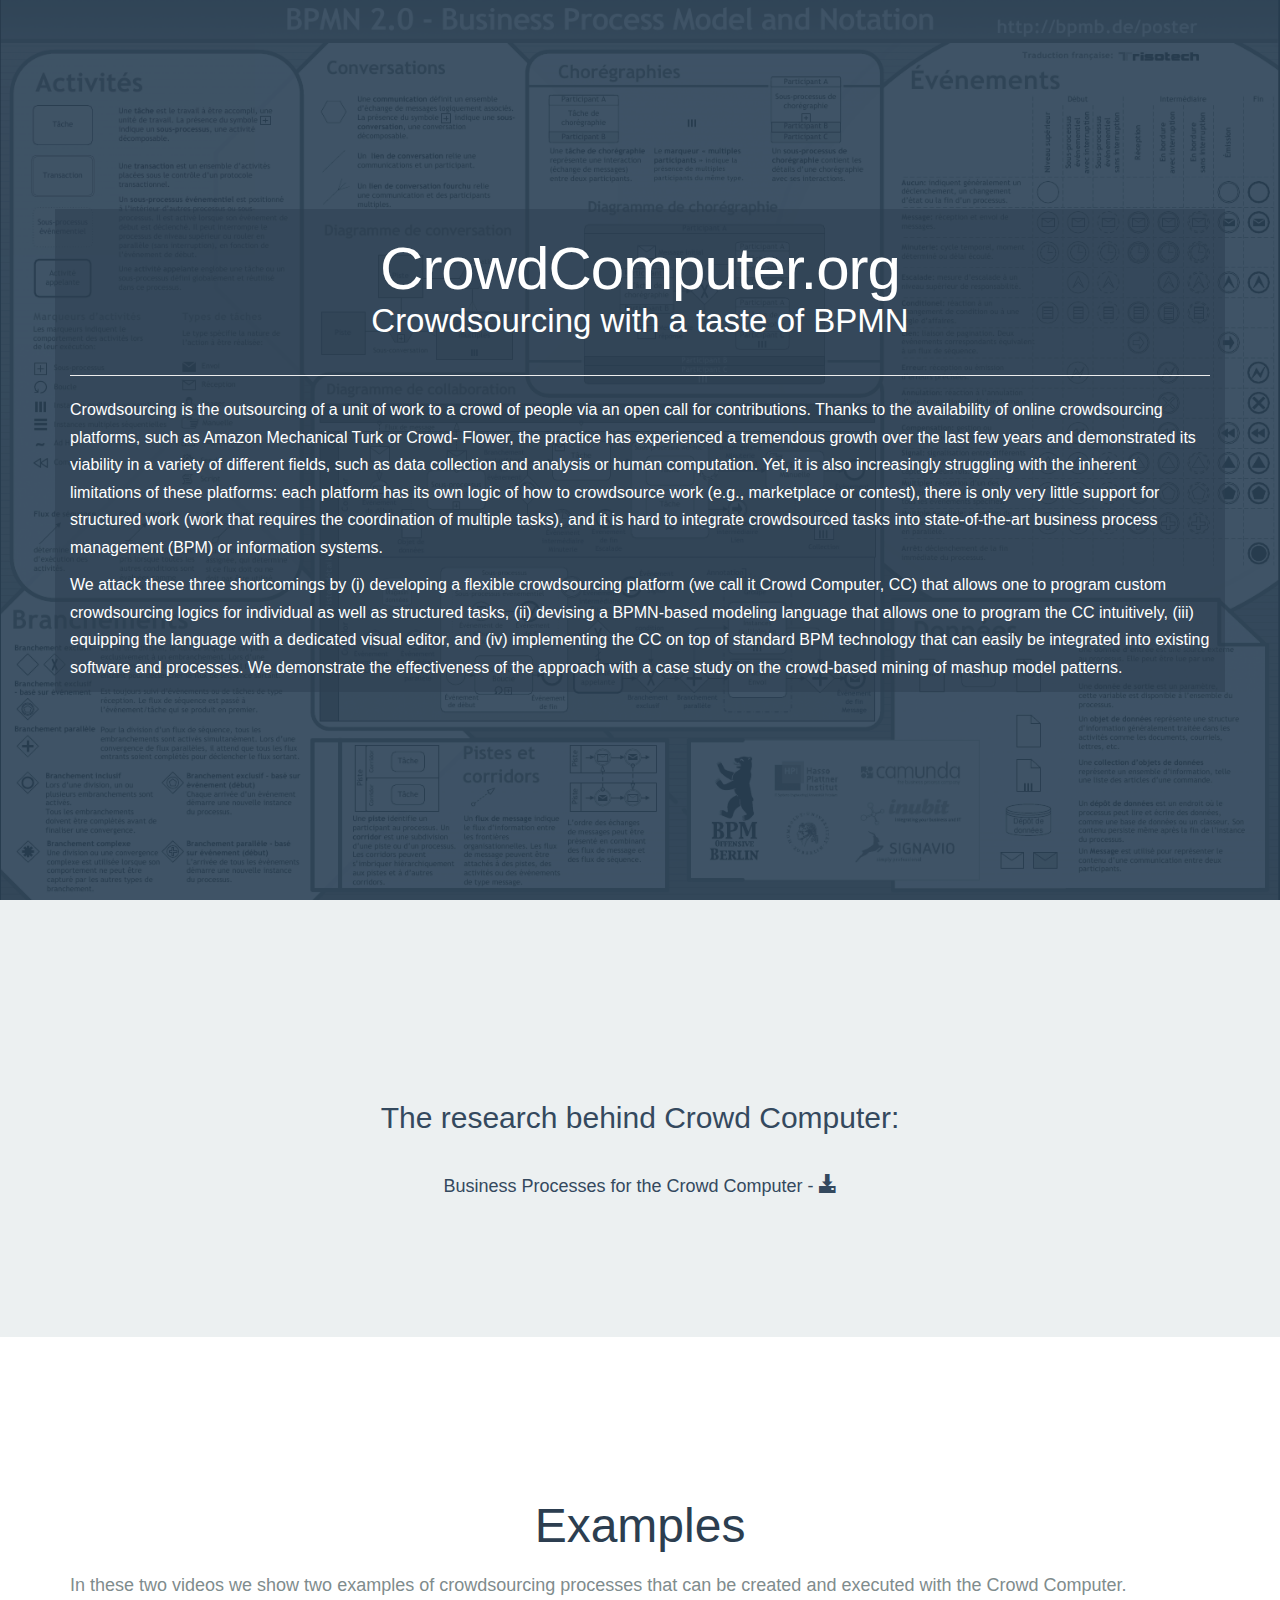
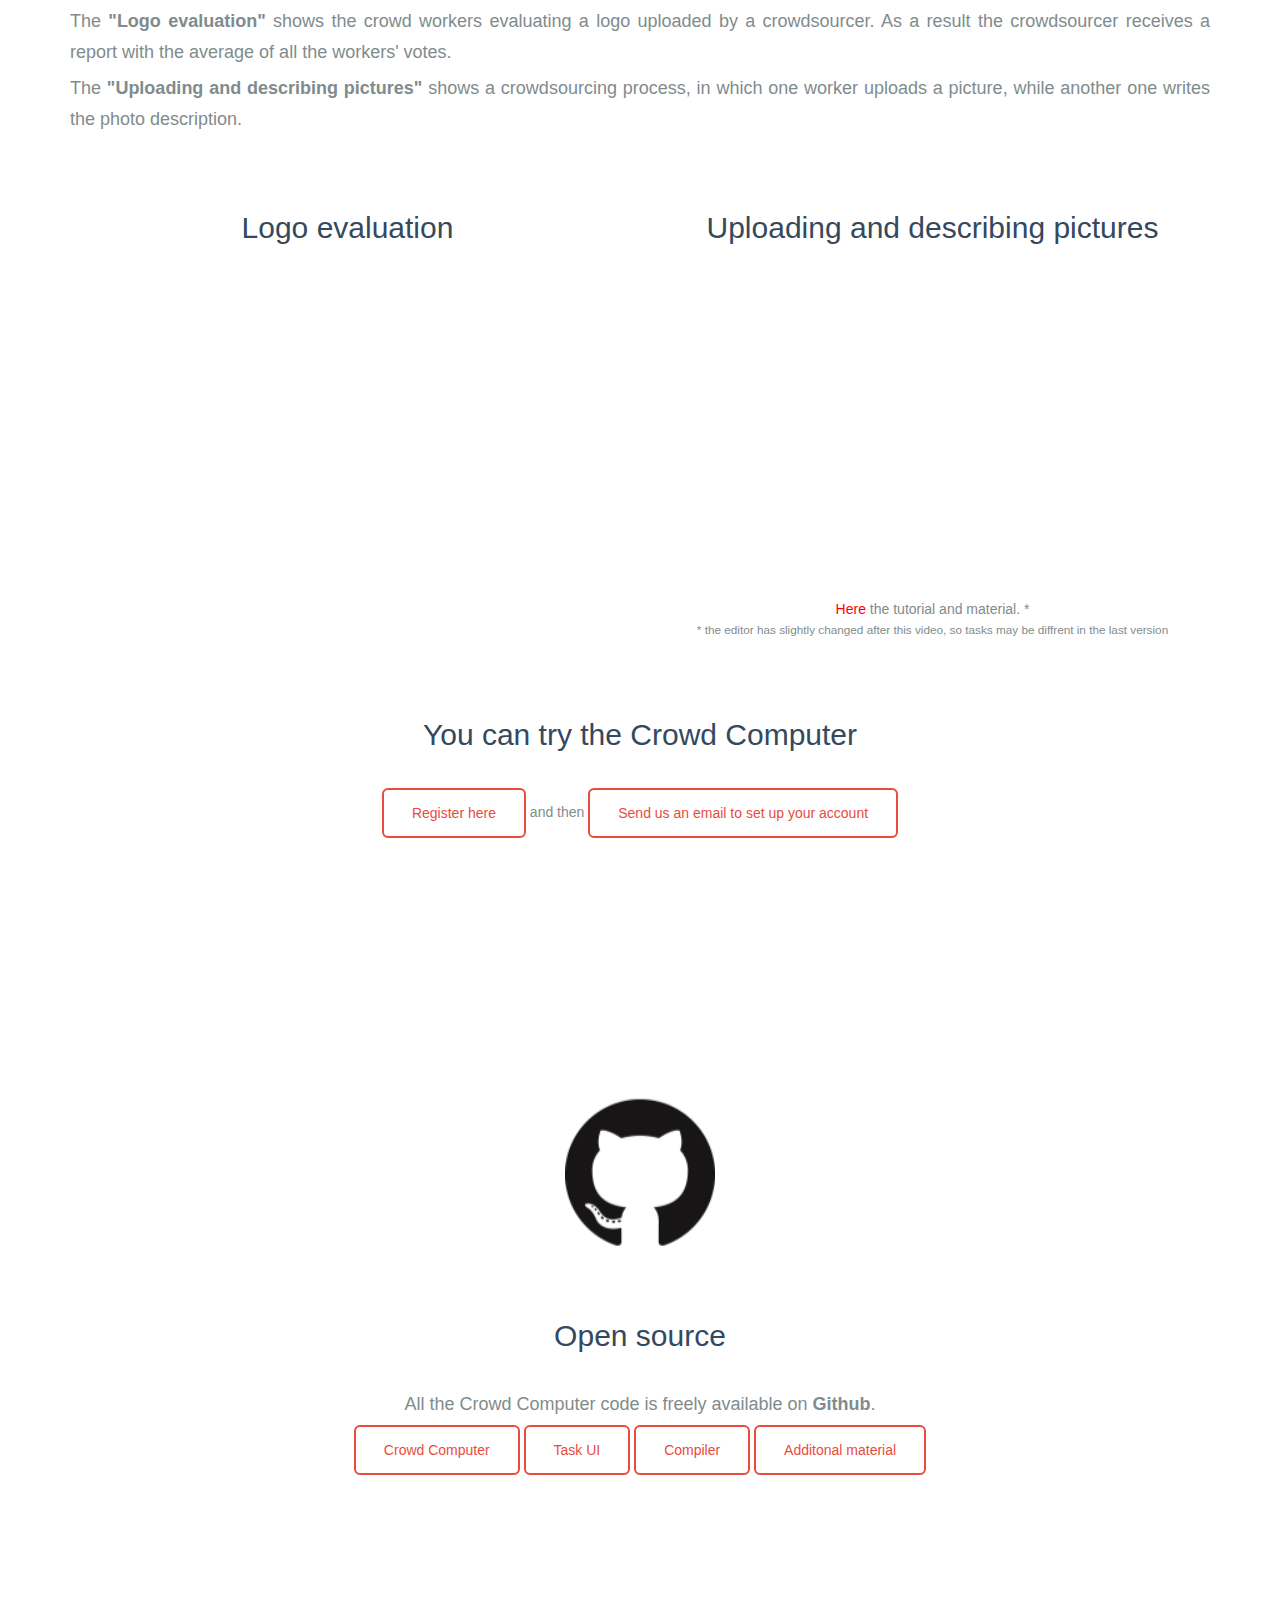
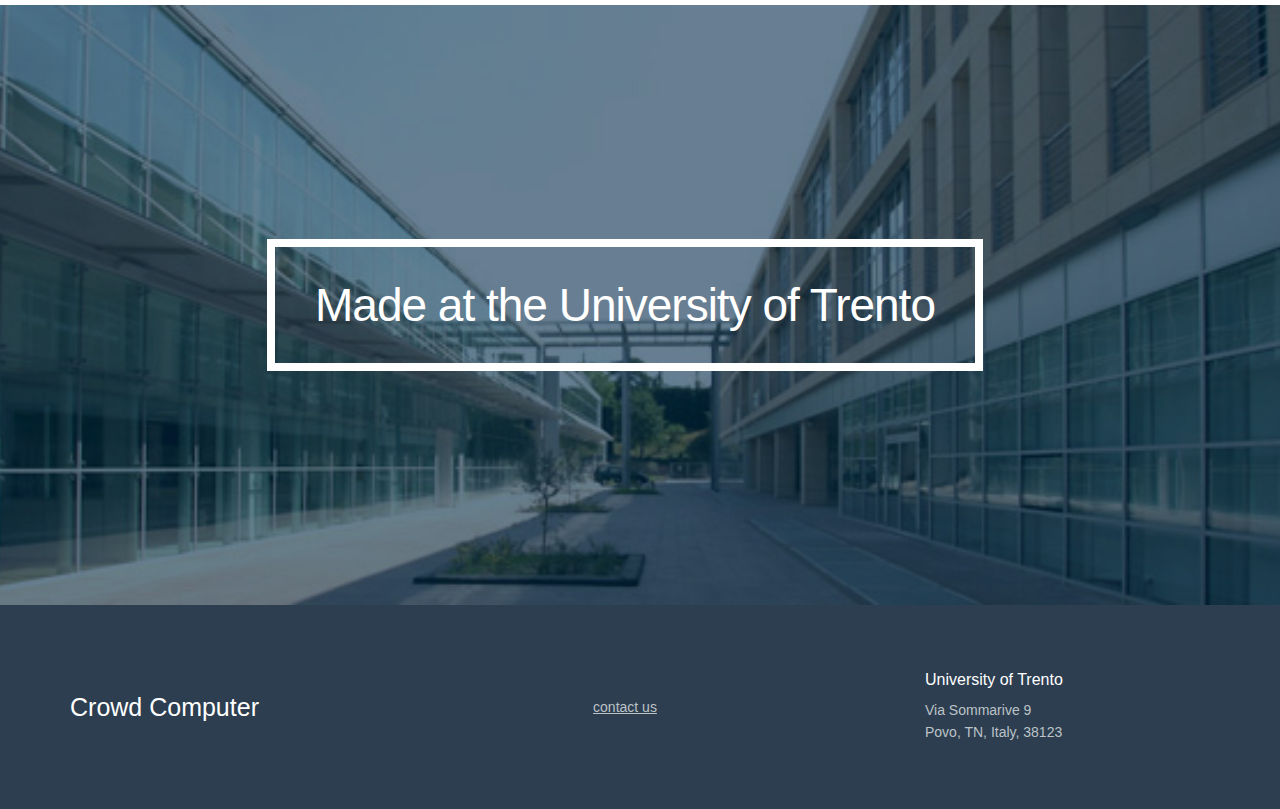
==== commit f3feb05e: "Update index.html" ====
--- a/index.html
+++ b/index.html
@@ -202,8 +202,8 @@
                 <div class="description">
 
                 <p> In these two videos we show two examples of crowdsourcing processes that can be created and executed with the Crowd Computer.</p>
-                <p>The <b>Logo evaluation</b> shows the crowd workers evaluating a logo uploaded by a crowdsourcer. As a result the crowdsourcer receives a report with the average of all the workers' votes.</p>
-                <p>The <b>Uploading and describing pictures</b> shows a crowdsourcing process, in which one worker uploads a picture, while another one writes the photo description.</p>
+                <p>The <b>"Logo evaluation"</b> shows the crowd workers evaluating a logo uploaded by a crowdsourcer. As a result the crowdsourcer receives a report with the average of all the workers' votes.</p>
+                <p>The <b>"Uploading and describing pictures"</b> shows a crowdsourcing process, in which one worker uploads a picture, while another one writes the photo description.</p>
                   
               </div>
             </div>
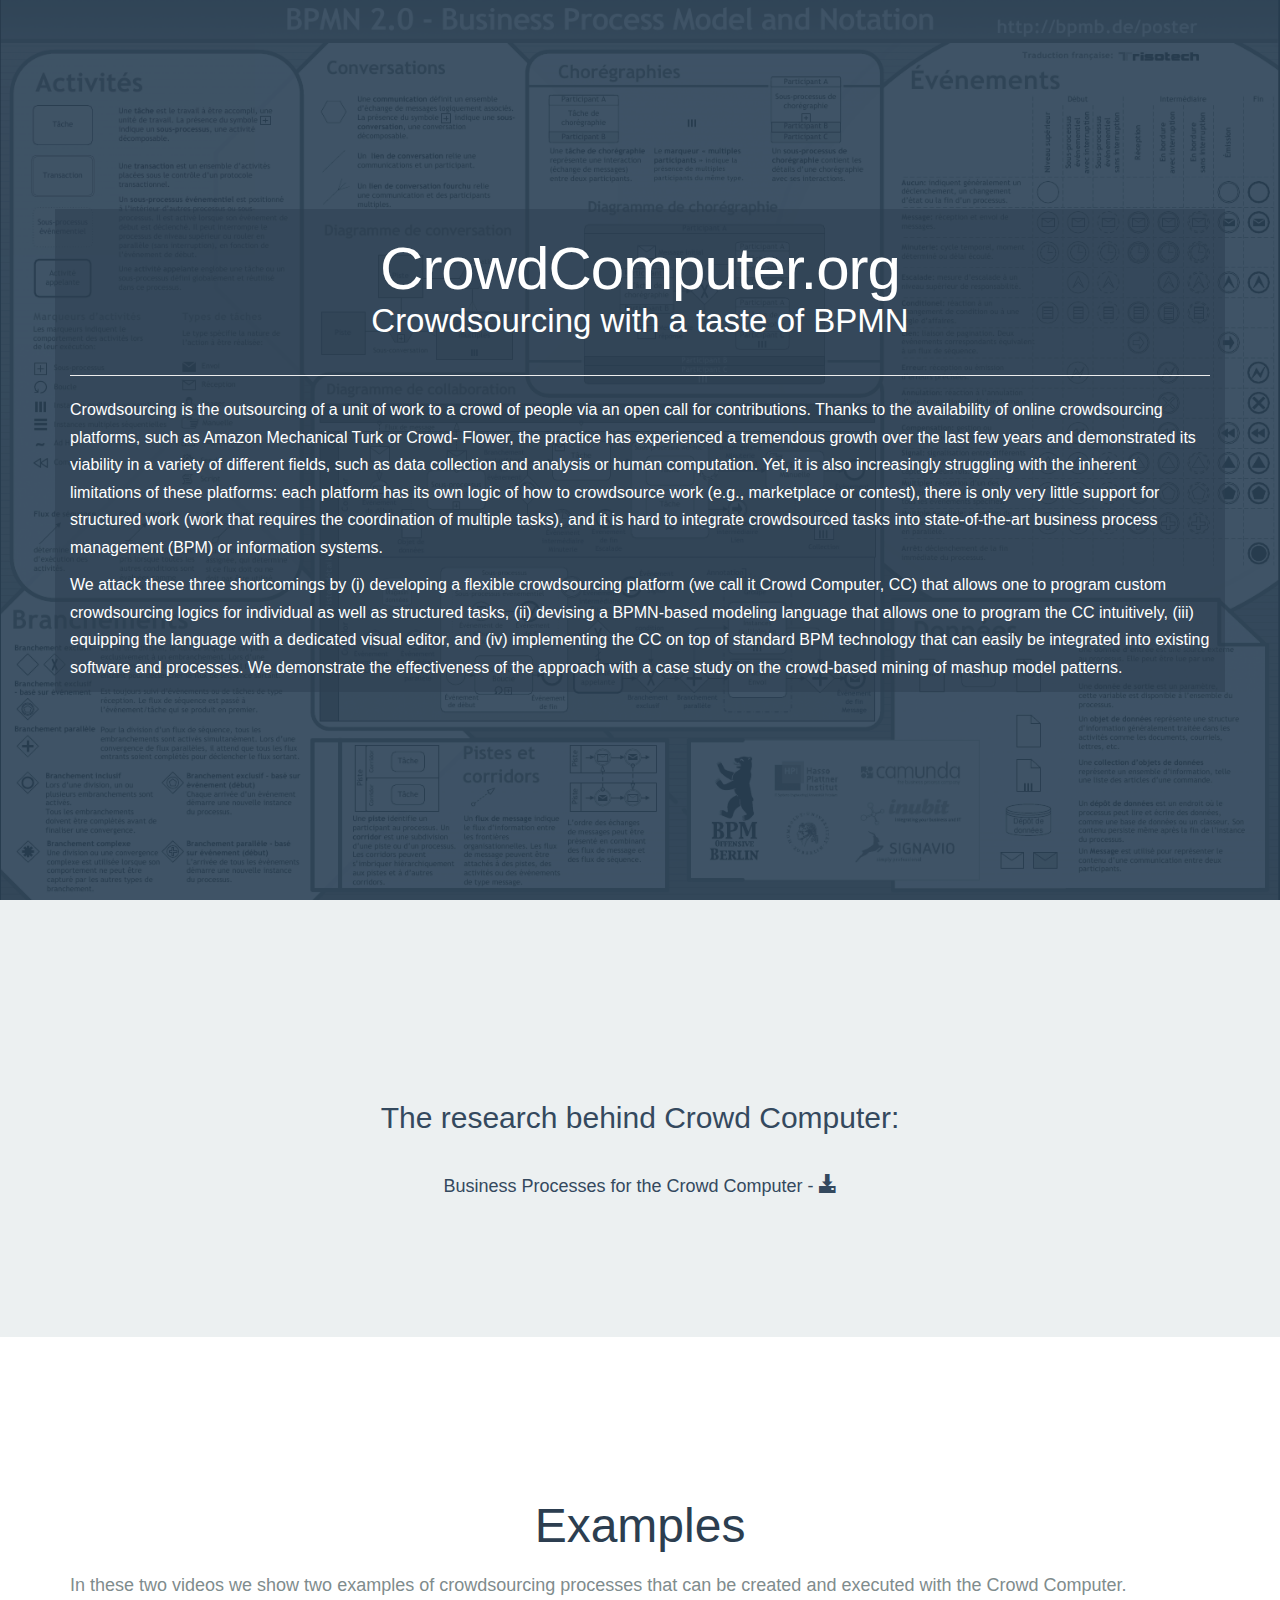
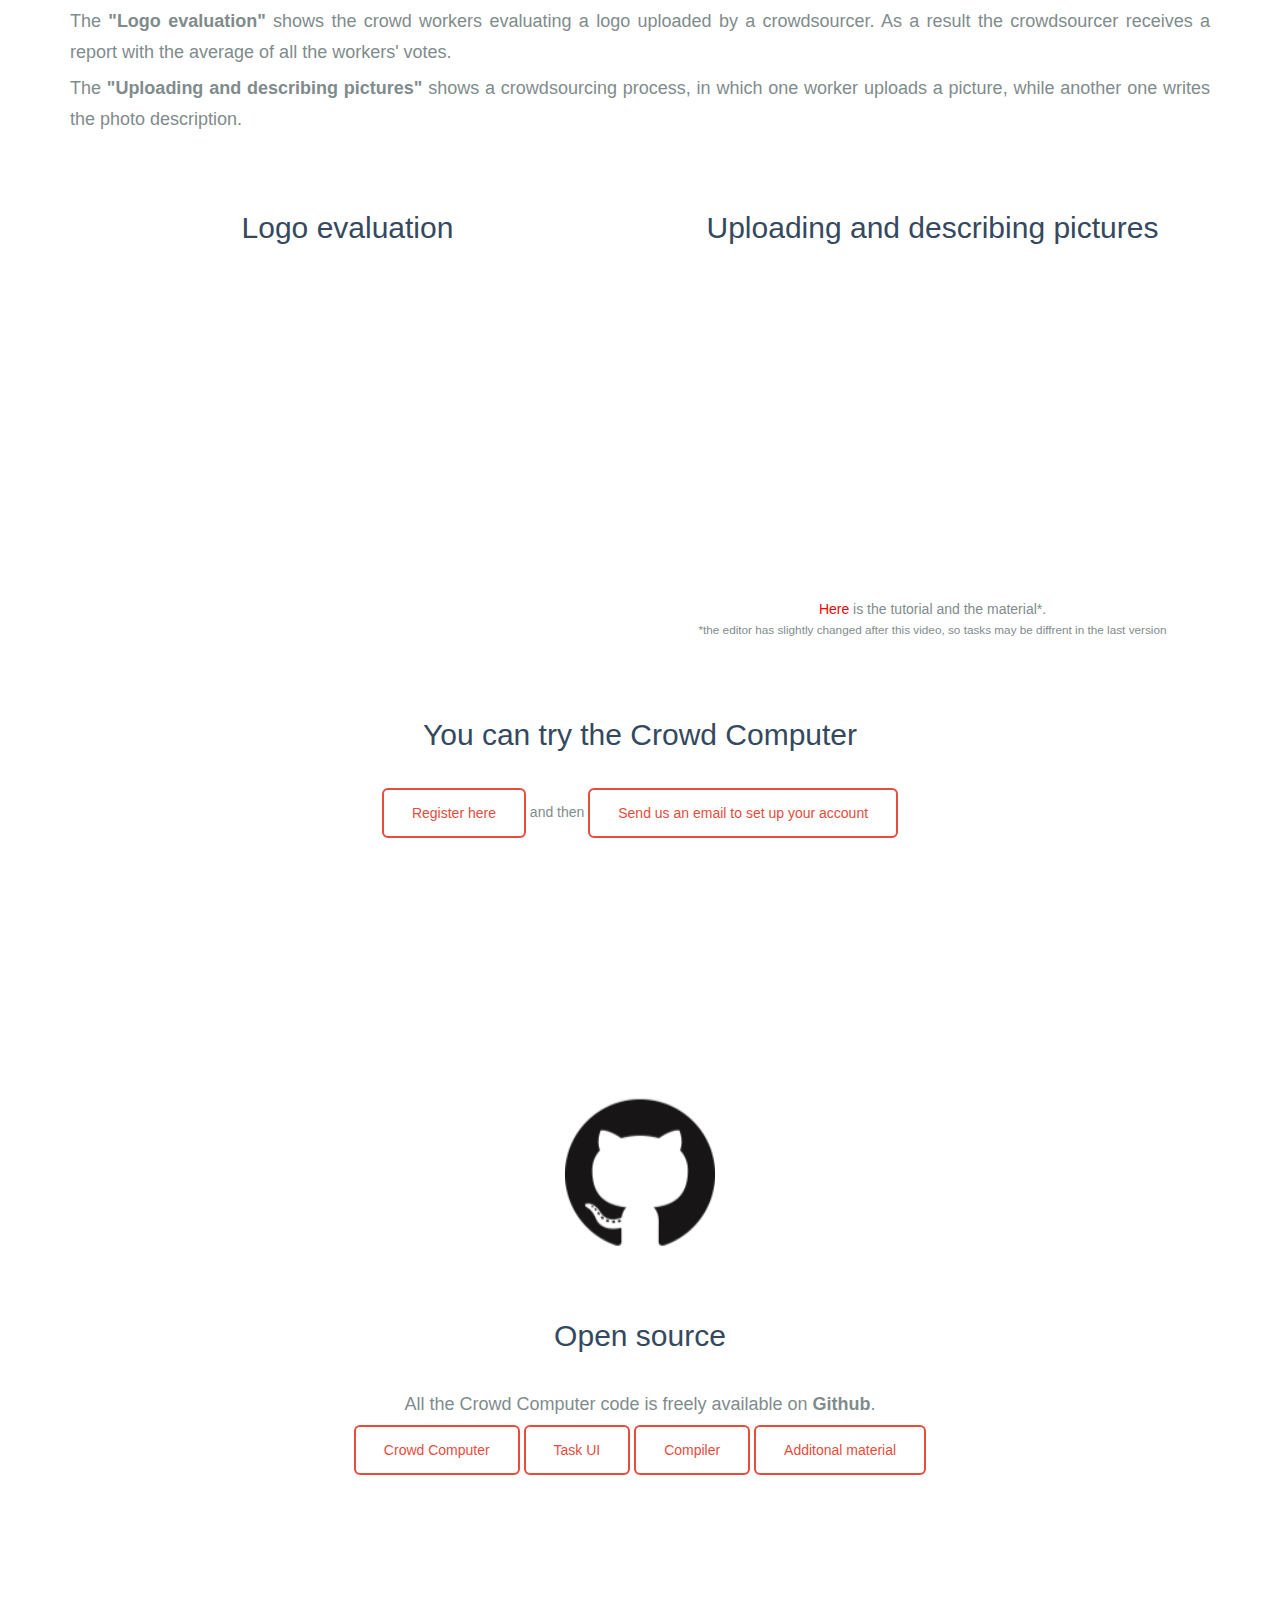
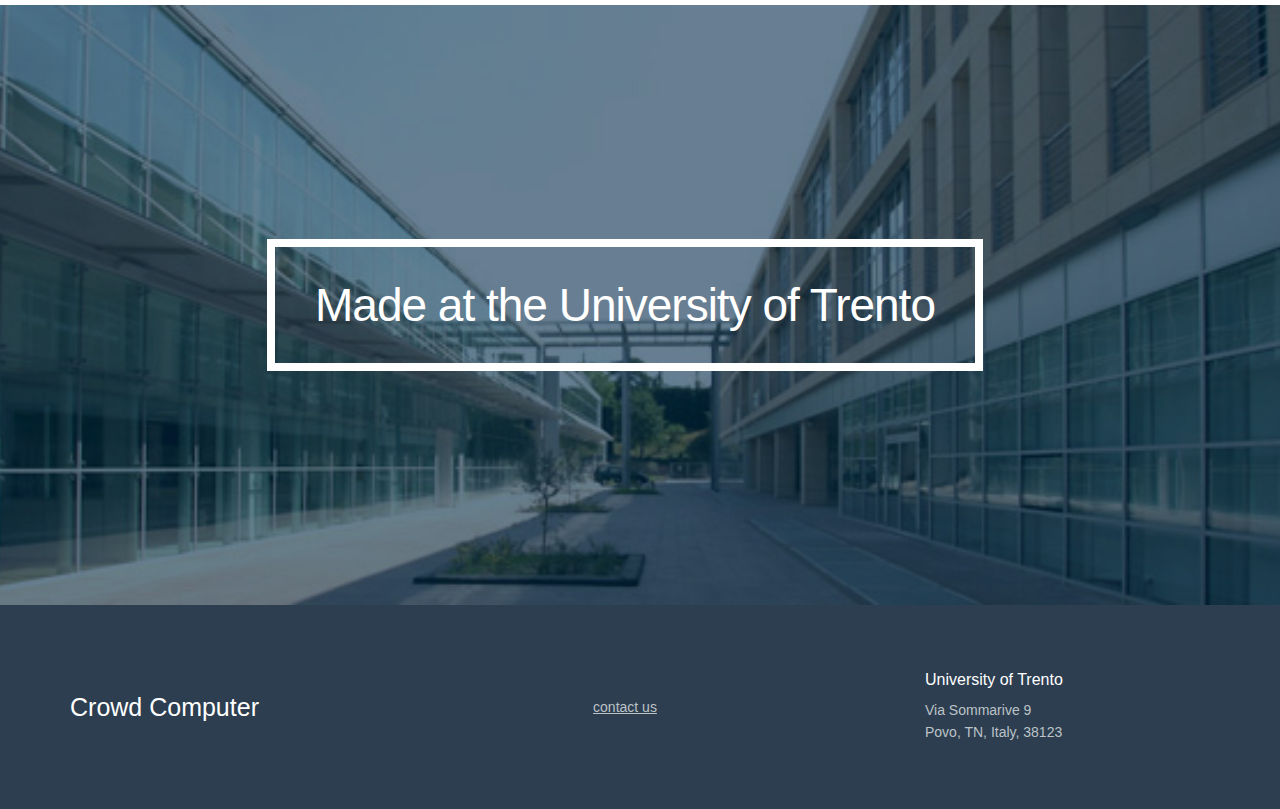
==== commit f47c900b: "reformated the asterisk footnote" ====
--- a/index.html
+++ b/index.html
@@ -221,8 +221,8 @@
                     <iframe  width="560" height="315" src="http://www.youtube-nocookie.com/embed/ghcIN1RSIGw"
                             frameborder="0" allowfullscreen></iframe> <a
                             href="https://github.com/Crowdcomputer/CC/wiki/T0.0.Tutorial" target="_blank"
-                            style="color:red">Here</a> the tutorial and material. *<br />
-                        <small> * the editor has slightly changed after this video, so tasks may be diffrent in the last version</small></p>
+                            style="color:red">Here</a> is the tutorial and the material*.<br />
+                        <small>*the editor has slightly changed after this video, so tasks may be diffrent in the last version</small></p>
                     <p></p>
                 </div>
 
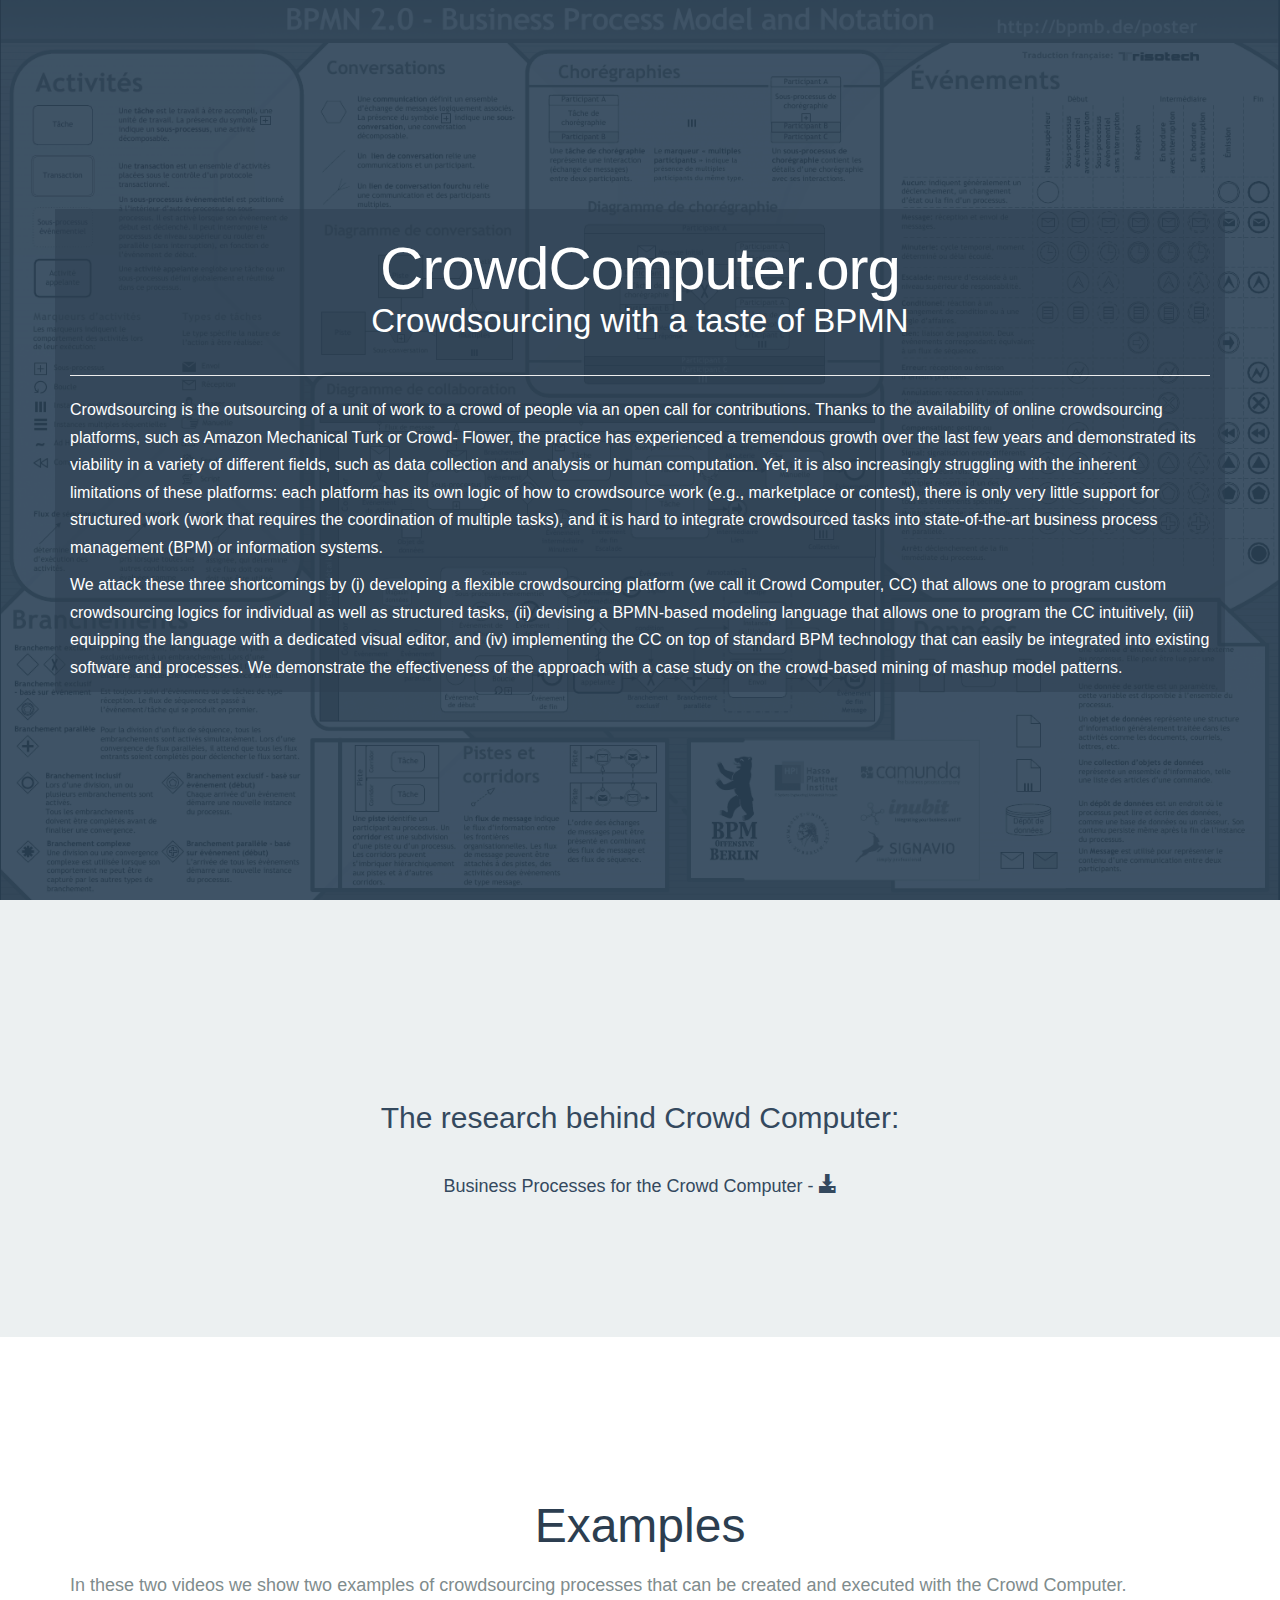
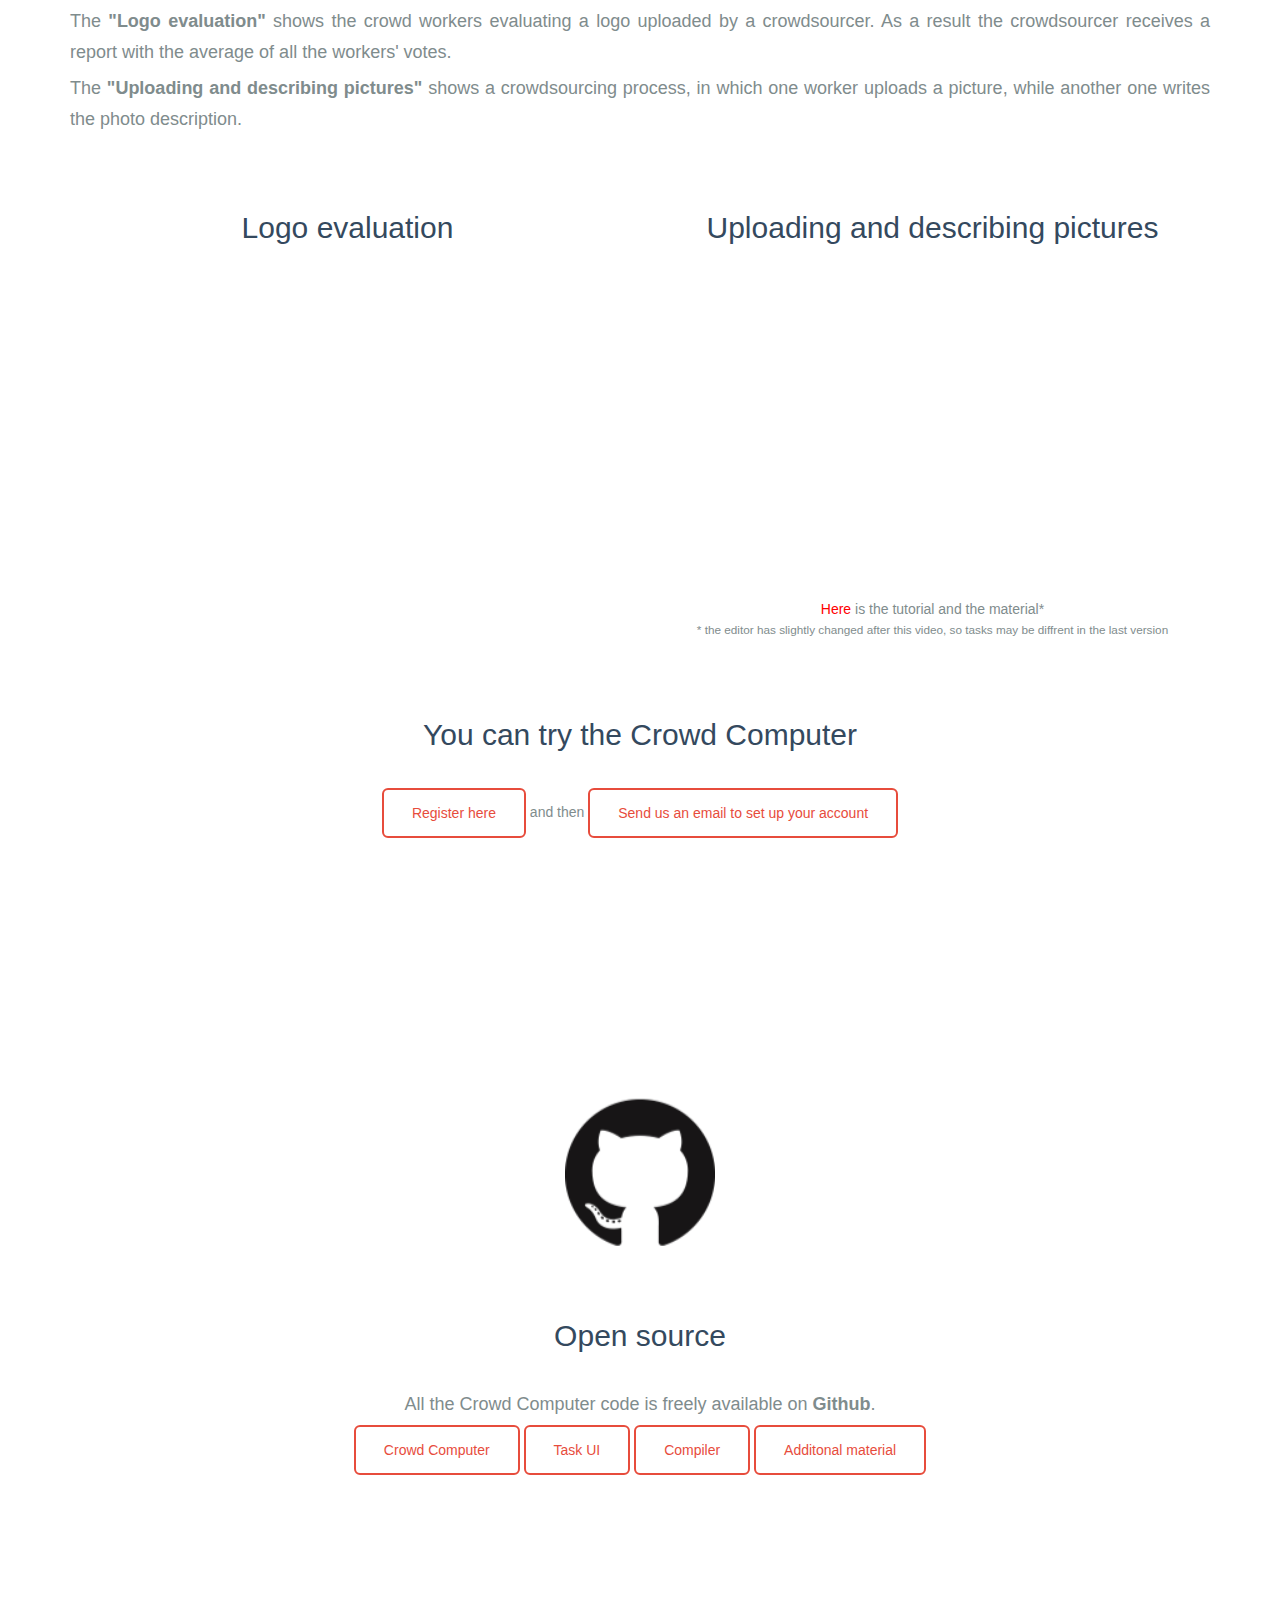
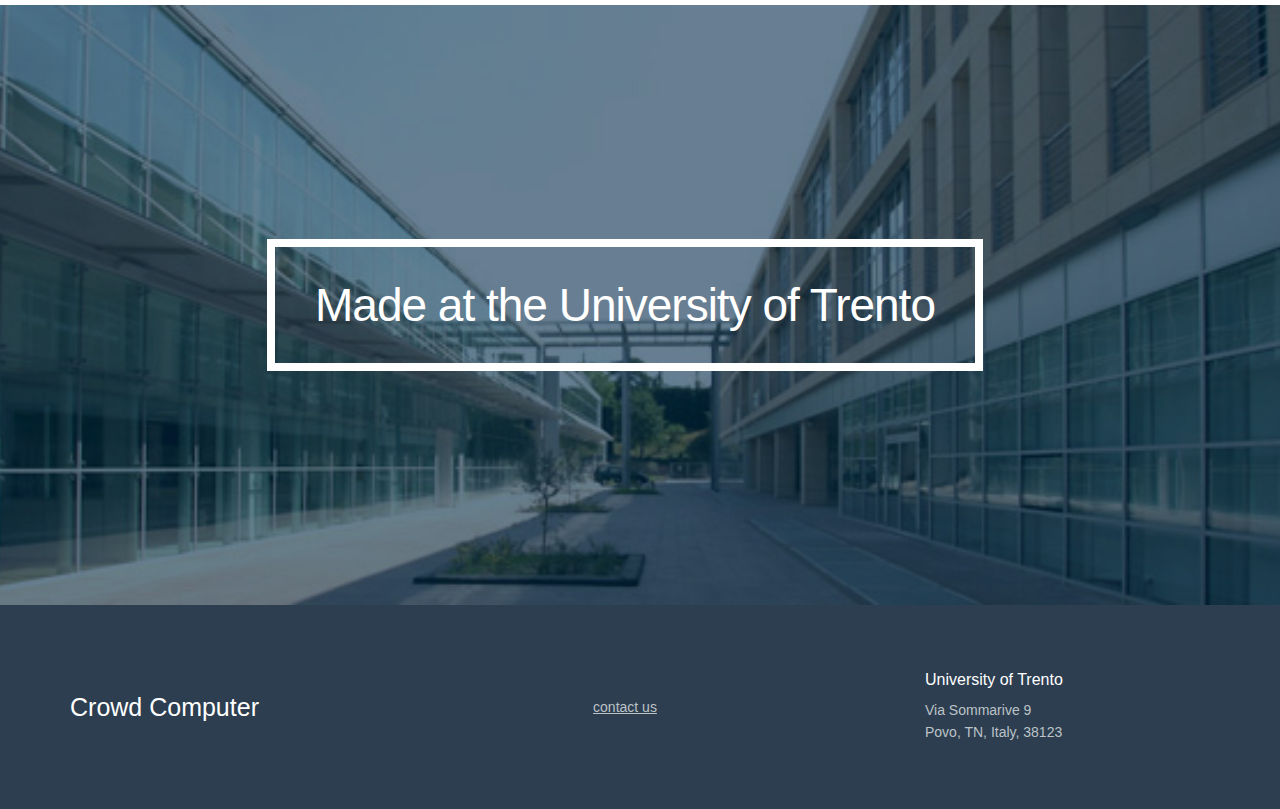
==== commit 762cef32: "asterisk" ====
--- a/index.html
+++ b/index.html
@@ -221,8 +221,8 @@
                     <iframe  width="560" height="315" src="http://www.youtube-nocookie.com/embed/ghcIN1RSIGw"
                             frameborder="0" allowfullscreen></iframe> <a
                             href="https://github.com/Crowdcomputer/CC/wiki/T0.0.Tutorial" target="_blank"
-                            style="color:red">Here</a> is the tutorial and the material*.<br />
-                        <small>*the editor has slightly changed after this video, so tasks may be diffrent in the last version</small></p>
+                            style="color:red">Here</a> is the tutorial and the material*<br />
+                        <small>* the editor has slightly changed after this video, so tasks may be diffrent in the last version</small></p>
                     <p></p>
                 </div>
 
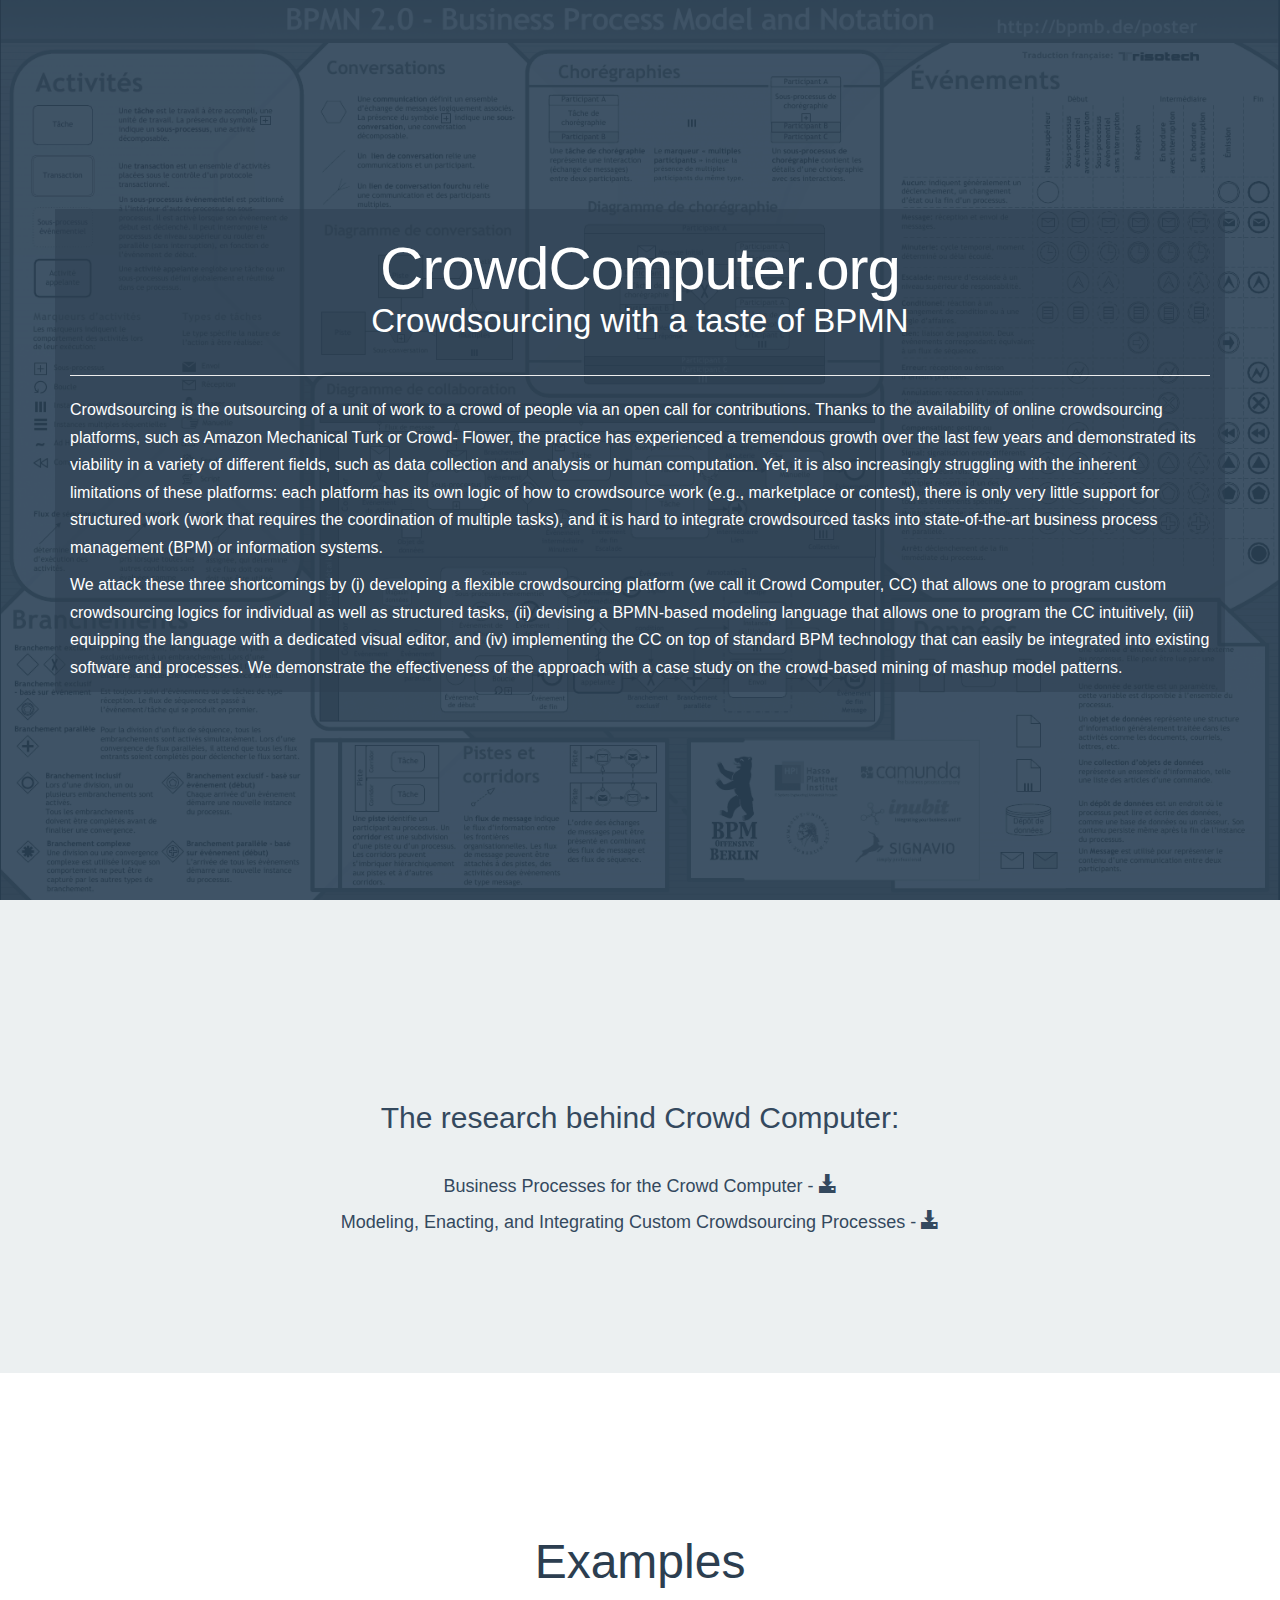
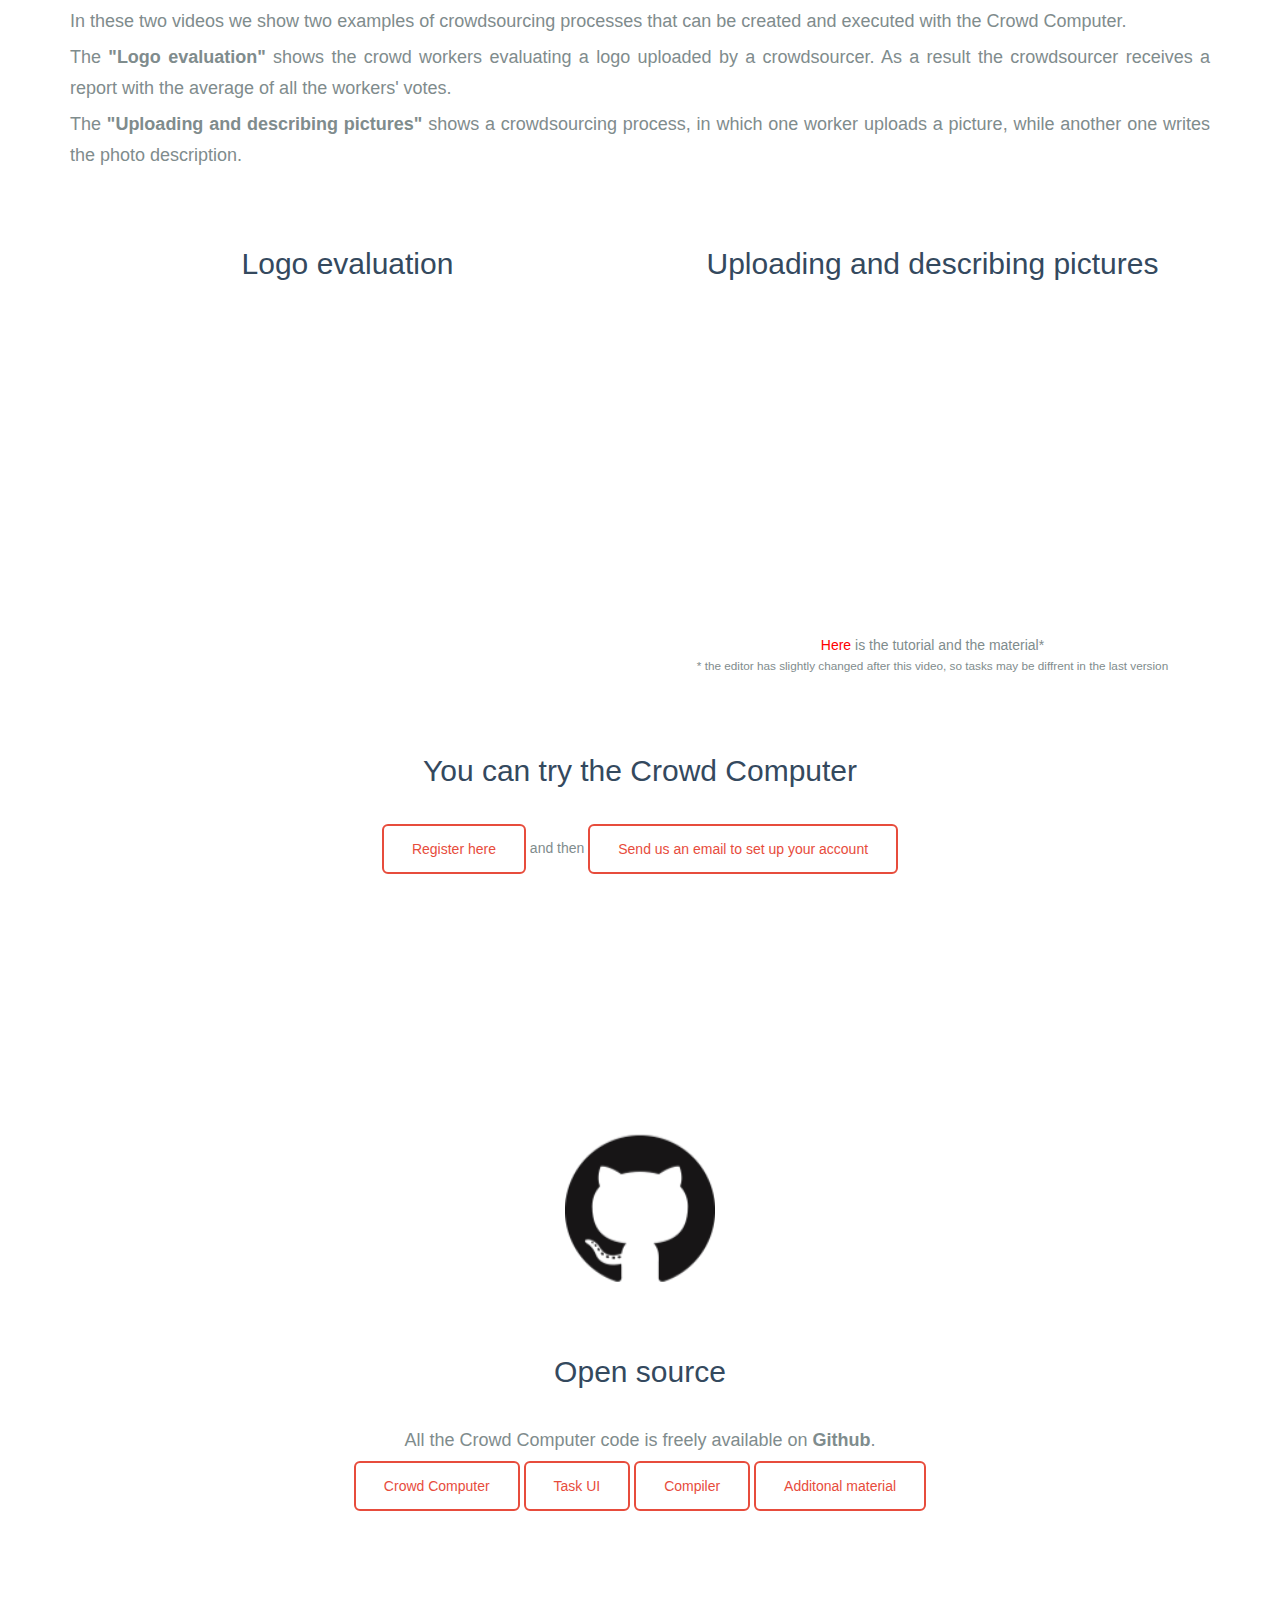
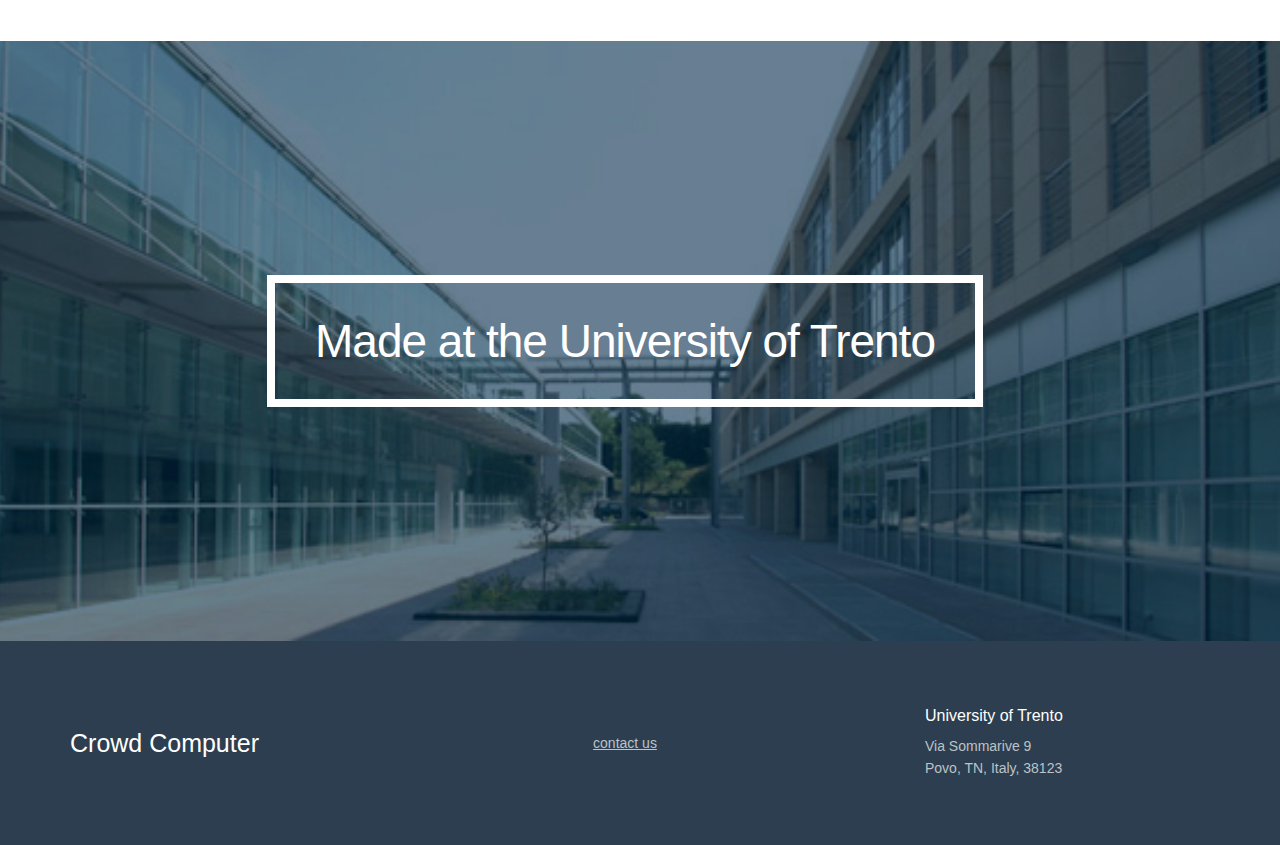
==== commit fb8bc40b: "Update index.html" ====
--- a/index.html
+++ b/index.html
@@ -35,6 +35,7 @@
 
     ga('create', 'UA-53403316-1', 'auto');
     ga('send', 'pageview');
+    ga('set', 'anonymizeIp', true);
 
 </script>
 <body>
@@ -126,6 +127,10 @@
             <p class="link-color">  <a
                     href="http://disi.unitn.it/~tranquillini/uni/static/papers/KucherbaevBPMS22012.pdf" target="_blank"> Business Processes for the Crowd Computer - <span
                     class="glyphicon glyphicon-download-alt"></span></a></p>
+            <p class="link-color">  <a
+                    href="http://dl.acm.org/citation.cfm?id=2746353" target="_blank"> Modeling, Enacting, and Integrating Custom Crowdsourcing Processes - <span
+                    class="glyphicon glyphicon-download-alt"></span></a></p>    
+                    
         </div>
     </div>
 </section>
@@ -231,7 +236,7 @@
                 <div class="col-sm-6 col-sm-offset-3">
                     <h3>You can try the Crowd Computer</h3>
                     <a class="btn btn-large btn-clear"
-                       href="http://new.crowdcomputer.org/login/" target="_blank">Register here</a> and then
+                       href="http://disi.unitn.it/~tranquillini/brb.html" target="_blank">Register here</a> and then
                     <a class="btn btn-large btn-clear"
                        href="mailto:stefano.tranquillini@gmail.com">Send us an email to set up your account</a>
                 </div>
@@ -293,7 +298,7 @@
             </div>
             <div class="col-sm-6">
                 <div class="additional-links" style="text-align:center">
-                    <a href="mailto:team@crowdcomputer.org">contact us</a>
+                    <a href="mailto:stefano.tranquillini@unitn.it">contact us</a>
                 </div>
             </div>
             <div class="col-sm-3">
